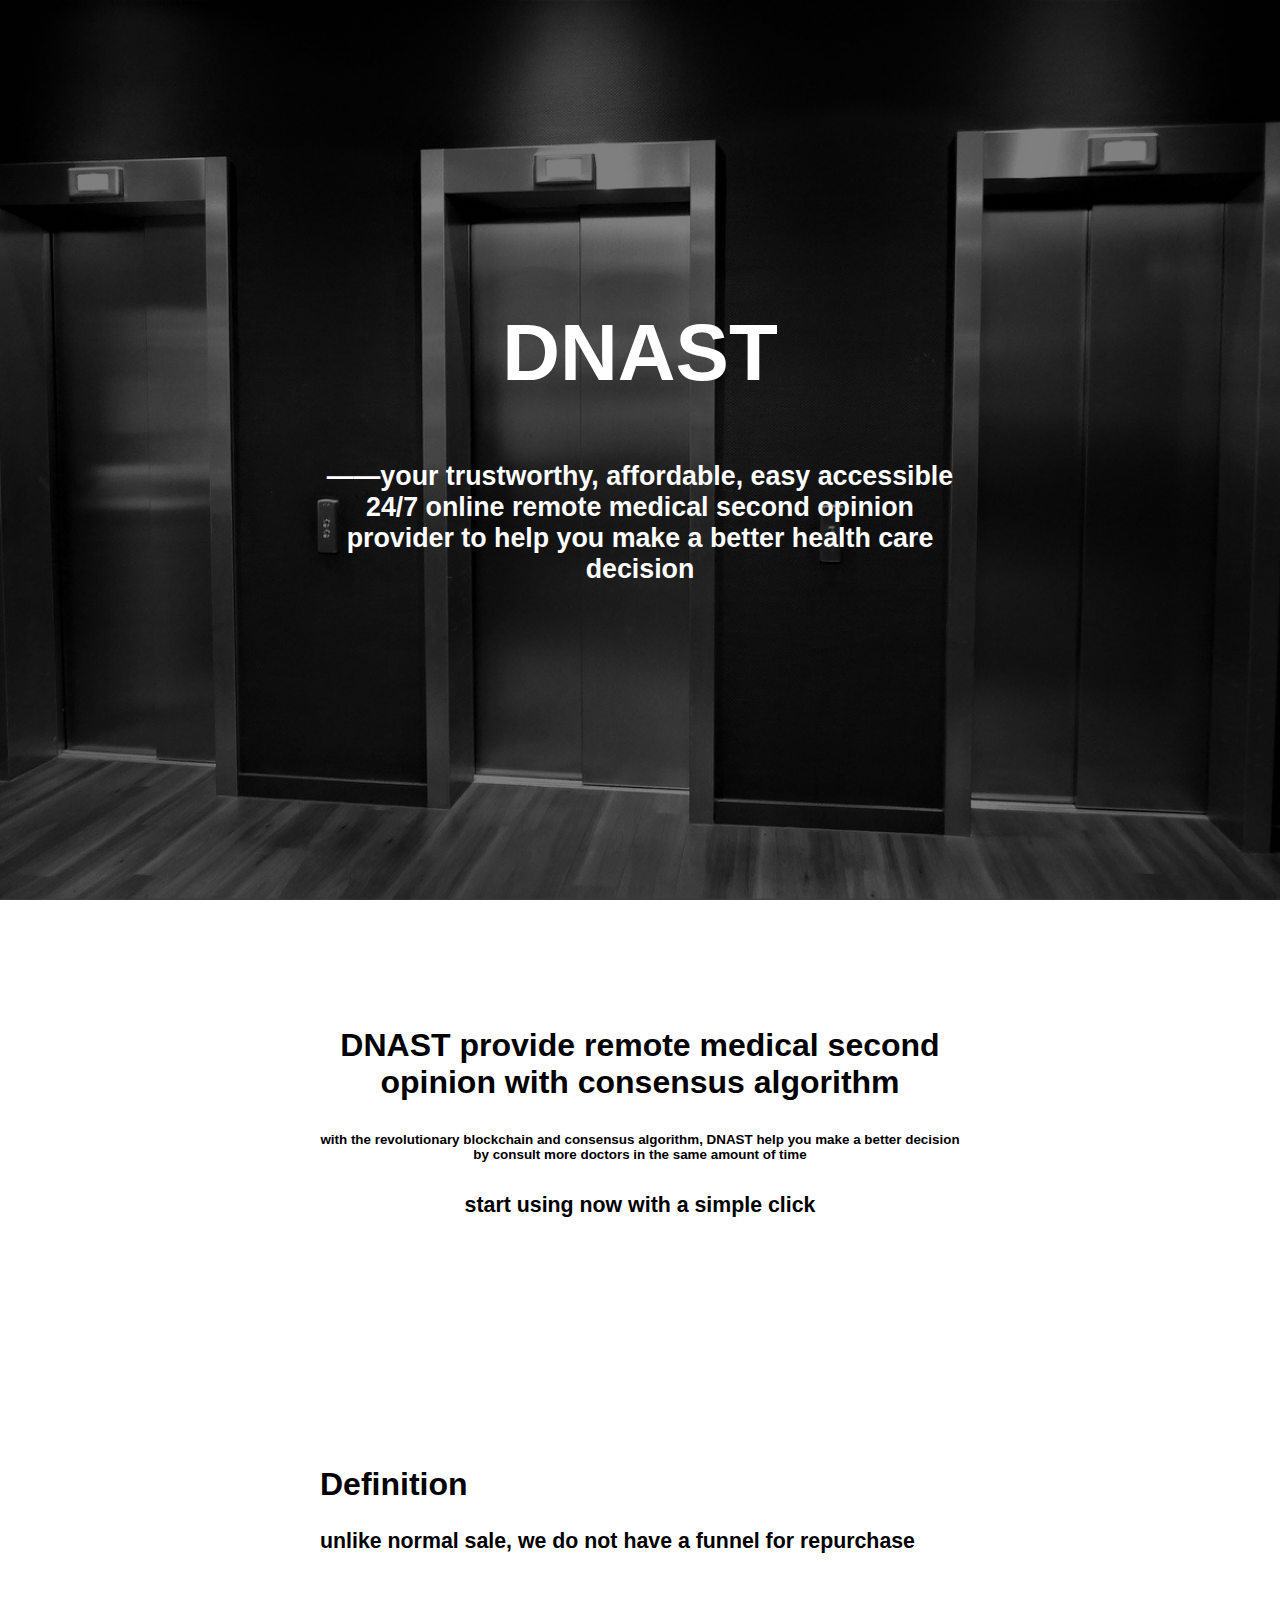
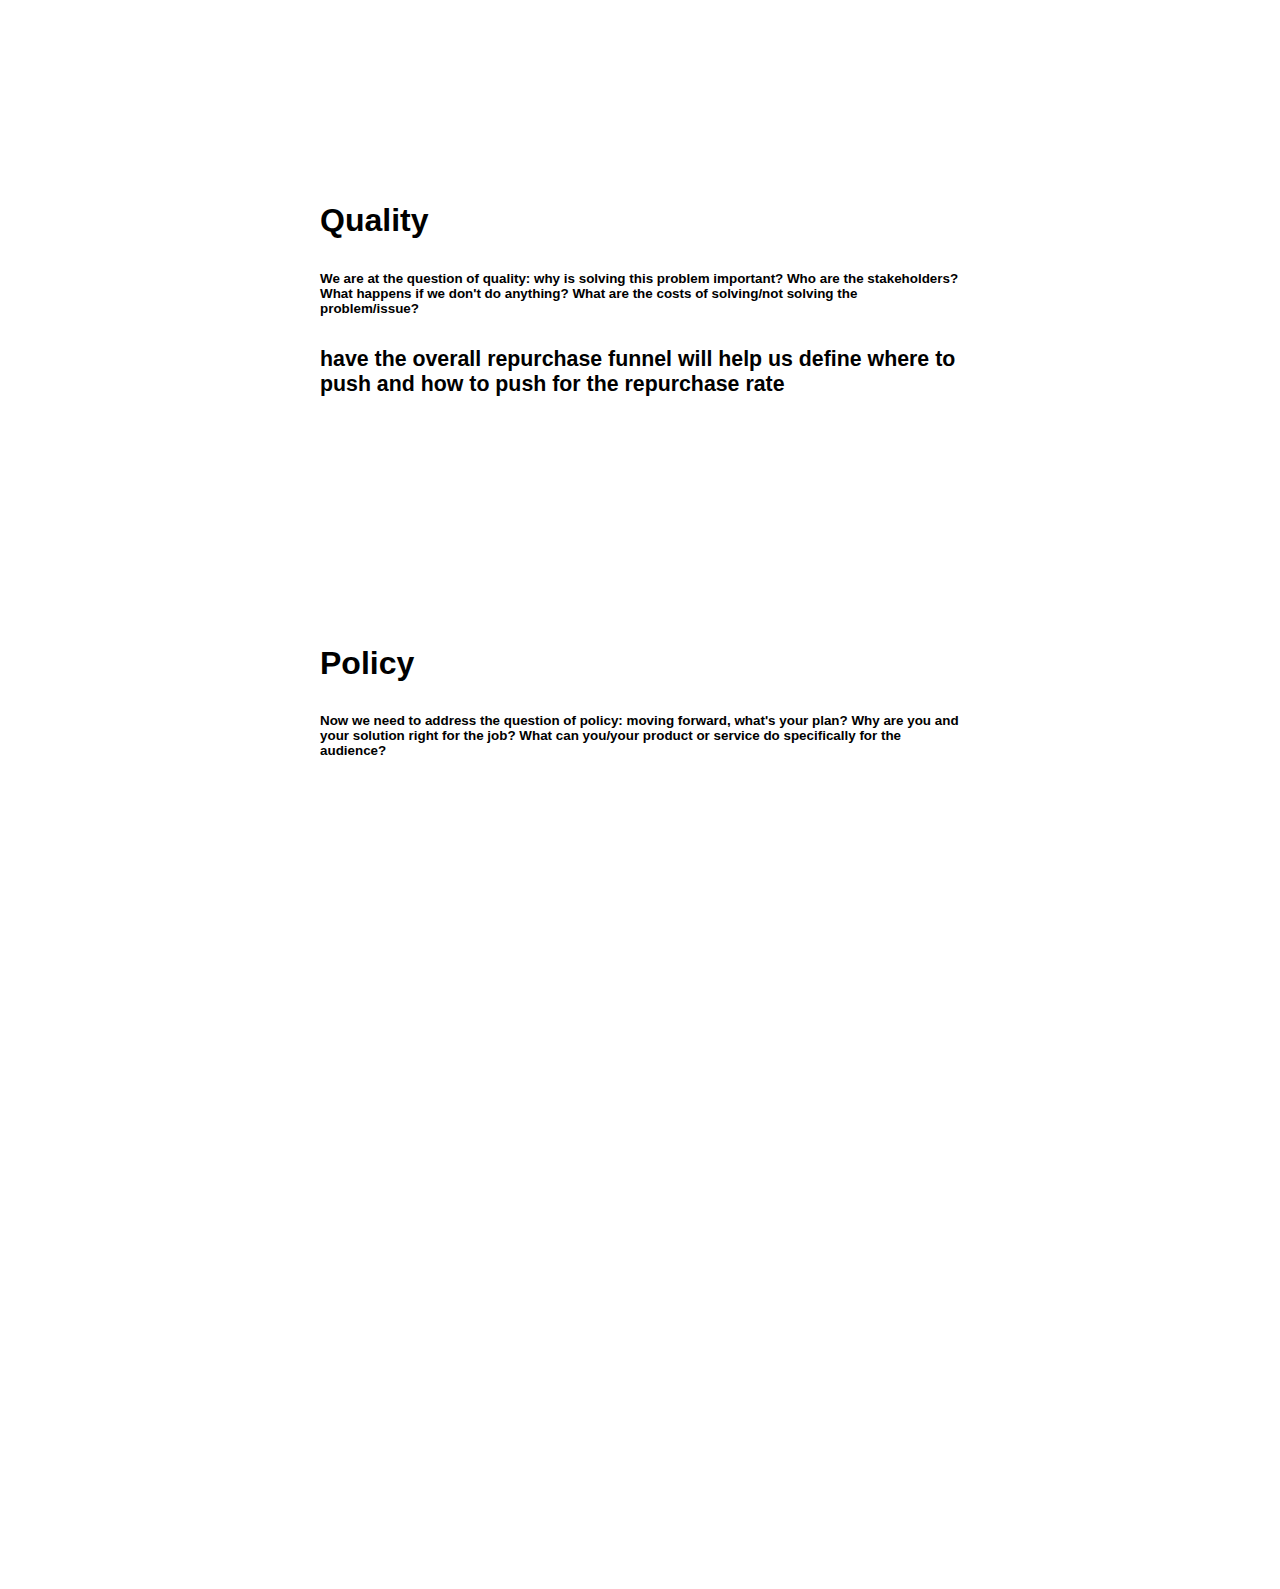
==== index.html @ 7000d17a "add cloudflare tag" ====
<!DOCTYPE html>
<html lang="en">


<!--Hello digital composer! Welcome to my Elevator Pitch Generator web design tool, powered by Stasis Theory. I'm glad you found it--we're going to adapt a 2,000 year old formula to help you pitch an idea, explaining who you are and what you want, why it's important, and what it will do for your audience. I use this document in my Technical Communications classes at the University of Pittsburgh to teach my students a little bit about rhetoric, and a little bit about computer science. Just follow along and with comments like this, and you will make a really cool web documemt that helps pitch your idea and learn a little bit about coding.

You could make web presentations the easy way by creating a pdf's or powerpoint, or you could do a little more work to better understand these digital tools that you use everyday to (re)present yourself and connect with others in virtual spaces. And this last bit is an important point! If we really want to be makers, if we really want to be creative, then we need to understand our tools and how they work.

In this file, you will work through the four questions of stasis: conjecture, definition, quality, and policy. This method is tried and true, 100% guaranteed to help you say something meaningful about almost anything. While the Greeks originally used it to help them explore questions and issues, and to try to figure out where others might disagree on those issues, the design can easily be adapted to other ends like this one. You should even commit this exercise of stasis to memory. That way, if you are ever stuck on an elevator with someone important...you'll be ready to have something to say. That was indeed the problem for Archimedes, the engineer who built the first elevator in 236BC and afterwards found himself riding in his elevator with all kinds of powerful people, ascending and descending with nothing to say. And for almost two hundred years, the the problem continued to plague the Greeks until the rhetorician Hermagoras solved this communication problem by developing the questions of stasis. Some say it was actually Aristotle, some hundred years pre-elevator, who first theorized the questions of stasis. And much later in the Roman period, Cicero, Quintillian, and Hermogenes added their own iterations.

I like to think about stasis theory in terms of space. Some say the goal of this exercise is stasis, or agreement with the other, but I would argue that the goal of stasis is actually movement. Yes, when we come to stasis, we stop. But we stop only long enough in time/space to assess how we got where we are and what happened before moving forward. I argue that we actually use stasis theory to ready ourselves and others to move with changed velocity (in a new direction and perhaps at a different speed.)

To get started with the Elevator Pitch Generator, you will need to fork my repository from GitHub if you haven't already. If you want to easily publish it on GitHub, I'll give you more information at the end of this document. But for right now, fork, and then download the website to a zip file. Go ahead and put these files in a secure place (folder) where you will be able to find them and organize your other assests like images and pdf's, etcetera. You will also need a text editor like "brackets.io" or "notepad-plus-plus.org." Open the style.css and index.html documents in the text editor and we can get started building our stasis theory web document.

If you are working in groups on GitHub, one group member will need to fork the website in GitHub and then each group members should fork from this new repository.

BTW. You can leave these faded comments be, or delete them. They are but road signs, absent from the larger design-->

<!--Go ahead and change the title of this HTML document from "Elevator Pitch Generator" to whatever you want. This other stuff below the title does important work to help tell different browsers what this page should look like on different screens like cell phones or desktops-->

<head>
    <title>DNAST</title>
    <meta charset="UTF-8">
    <meta name="viewport" content="width=device-width, initial-scale=1">
    <link rel="stylesheet" type="text/css" href="style.css">
    <!-- Global site tag (gtag.js) - Google Analytics -->
    <script async src="https://www.googletagmanager.com/gtag/js?id=G-ENY6BBQ832"></script>
    <script>
        window.dataLayer = window.dataLayer || [];
        function gtag(){dataLayer.push(arguments);}
        gtag('js', new Date());

        gtag('config', 'G-ENY6BBQ832');
    </script>

</head>

<body>

<!--Replace the project title and provide a flashy subtitle. Developers refer to this division as a "Hero Block." You don't need to do anything in this html. code, but you'll need to change the background image on the style.css page. First replace the el1.jpg with a .jpg or .png in the project folder (hint: simplify the name). Then use your text editor to open your style.css sheet, find the hero image, and replace el1.jpg with the name of your new image-->
<!-- Cloudflare Web Analytics --><script defer src='https://static.cloudflareinsights.com/beacon.min.js' data-cf-beacon='{"token": "040be4be5c784067b7531cc2ee0b51ab"}'></script><!-- End Cloudflare Web Analytics -->
<div class="hero-image">
    <div class="hero-text">
        <h1>DNAST</h1>

        <h2>——your trustworthy, affordable, easy accessible 24/7 online remote medical second opinion provider to help
            you make a better health care decision</h2>
    </div>
</div>

<!--in this next section you need to answer the first question of stasis, that of conjecture. What is the problem? Can it be solved?-->


<div class="textblock" style="text-align: center">
    <h2>DNAST provide remote medical second opinion with consensus algorithm </h2>
    <h6>with the revolutionary blockchain and consensus algorithm, DNAST help you make a better decision by consult more
        doctors in the same amount of time </h6>
    <h3>start using now with a simple click</h3>

</div>

<!--Add more photos to your project folder for a photo grid, making sure the files end in .jpg or .png and replace/add to the names on the grid below on this html file. You can add more images if you wish, or subtract...see what happens--you have to be playful to find out how things work.-->

<!--<div class="photogrid">-->
<!--    <div class="row">-->
<!--  <div class="column">-->
<!--    <img src="pgrid1.jpg" alt= "descibe image here for accessibility issues">-->
<!--    <img src="pgrid2.jpg" alt= "descibe image here for accessibility issues">-->
<!--        </div>-->
<!--<div class="column">-->
<!--    <img src="pgrid3.jpg" alt= "descibe image here for accessibility issues">-->
<!--    <img src="pgrid4.jpg" alt= "descibe image here for accessibility issues">-->
<!--        </div>-->
<!--<div class="column">-->
<!--    <img src="pgrid5.jpg" alt= "descibe image here for accessibility issues">-->
<!--    <img src="pgrid6.jpg" alt= "descibe image here for accessibility issues" >-->

<!--  </div>-->
<!-- </div>-->
<!--</div>-->

<!--You can't break this thing! Right? Control Z. Comtrol Z. Control Z...-->

<div class="textblock" style="text-align: left">
    <h2>Definition</h2>

    <h3>unlike normal sale, we do not have a funnel for repurchase</h3>


    <!--Replace the image here. You can also control image width and height %.-->
    <!--    <img src="51f3ef4dafd9e2_85918233_priw5s.jpeg" alt="descibe image here for accessibility issues" class="center-img"-->
    <!--         style="width:50%;height:50%;">-->

    <!--    <img src="image5.png" alt="descibe image here for accessibility issues" class="center-img"-->
    <!--         style="width:50%;height:50%;">-->


</div>


<div class="textblock" style="text-align: left">
    <h2>Quality</h2>
    <h6>We are at the question of quality: why is solving this problem important? Who are the stakeholders? What happens
        if we don't do anything? What are the costs of solving/not solving the problem/issue?</h6>
    <h3>have the overall repurchase funnel will help us define where to push and how to push for the repurchase
        rate</h3>
</div>


<div>

    <!--    <img src="20220105101921.jpg" alt="regular funnel" class="center-img" alt="my feet in water"-->
    <!--         style="width:100%;height:100%;">-->
</div>


<div class="textblock" style="text-align: left">
    <h2>Policy</h2>
    <h6>Now we need to address the question of policy: moving forward,
        what's your plan? Why are you and your solution right for the job? What can you/your product or service do
        specifically for the audience?</h6>


</div>


<div class="parallax"></div>


<!--Add footer here-->
</body>
</html>


<!--Looking to add components? You've come to the right place. Copy and paste Code Snippets and add to the body section. Adjust class properties on style.css.


***Add Text Block***

(Format textblock using inline styling: text-align: left, center, justify, right; Format text: Italics: <em>italics</em>; Bold: <b>bold</b>; Link Website: <a href="link">LinkName</a>; Link Asset: <a href=filename.pdf>FileName</a>; Line Breaks: <br></br>; Tip for composing longer content: use <h3> and <p> instead of <h2> and <h3>)

<div class="textblock" style="text-align: left">
    <h2>Header</h2>
    <h3>We recommend using our mobile-ready text sizing. Lorem ipsum dolor sit amet, consectetur adipiscing elit, sed do eiusmod tempor incididunt ut labore et dolore magna aliqua. Ut enim ad minim veniam, quis nostrud exercitation ullamco laboris nisi ut aliquip ex ea commodo consequat. Duis aute irure dolor in reprehenderit in voluptate velit esse cillum dolore eu fugiat nulla pariatur. Excepteur sint occaecat cupidatat non proident, sunt in culpa qui officia deserunt mollit anim id est laborum.</h3>
</div>



***Add Block Quote***

(Format text: Italics: <em>italics</em>; Bold: <b>bold</b>. For more stylings, find blockquote class on style.css)

<div class="blockquote" style="text-align: center">
    <h2>Excepteur sint occaecat cupidatat non proident!</h2>
</div>



***Add Bulleted Points to Textblock***

(Change <ul></ul> to <ol></ol> to change from unordered list to ordered list. For more stylings, find the ul/li classes on style.css)

<div class= "ul">
        <li>first</li>
        <li>second</li>
        <li>third</li>
</div>

-or- (try a nested list)

<div class="ul">
    <li>Coffee</li>
    <li>Tea
      <ul>
        <li>Black tea</li>
        <li>Green tea</li>
      </ul>
     </li>
    <li>Milk</li>
 </div>



 ***Add a Button***

 (Clearly label button for accessibility purposes. If this is not possible, include: aria-label=”label for accessibility purposes.” For more stylings, find button class on style.css)

 <div class="buttonbox">
    <a href="https://open-fuego.github.io/Open-Fuego-Coding-Tools/" class="button" aria-label="">Button</a>
 </div>




***Embed YouTube Video***

<div class="video">
 <div class="video-container">
   <<iframe width="560" height="315" src="https://www.youtube.com/embed/PhPLTpqG0pU" title="YouTube video player" frameborder="0" allow="accelerometer; autoplay; clipboard-write; encrypted-media; gyroscope; picture-in-picture" allowfullscreen></iframe>>
 </div>
   <p>Add a caption.</p>
</div>



***Add a Standard Image***

(Control image properties with inline width value.)

<img src="fuego.jpg" alt="describe the image HERE for accessibility purposes" style="width:30%;" class="center-img">
<p style="text-align: center"><em>Add a caption.</em></p>



***Add Image Block with Padding and Caption*** (Control image properties with inline width value.)

<div class="imgageblock">
    <img src="fuego.jpg" alt="describe the image HERE for accessibility purposes" style="width:100%;">
     <p style="text-align: center"><em>Add a caption.</em></p>
</div>



***Add a Photo Grid***

<div class="photogrid">
<div class="row">
    <div class="column">
        <img src="pgrid1.jpg" alt="describe the image HERE for accessibility purposes">
        <img src="pgrid2.jpg" alt="describe the image HERE for accessibility purposes">
    </div>
    <div class="column">
        <img src="pgrid3.jpg" alt="describe the image HERE for accessibility purposes">
        <img src="pgrid4.jpg" alt="describe the image HERE for accessibility purposes">
    </div>
    <div class="column">
        <img src="pgrid5.jpg" alt="describe the image HERE for accessibility purposes">
        <img src="pgrid6.jpg" alt="describe the image HERE for accessibility purposes">
    </div>
</div>
    <p><em>Add a caption.</em></p>
</div>



***Add a Parallax Window***

(To adjust window, find parallax class on style.css)

<div class="parallax"></div>



***Add a Copyright Footer***

<div id="footer">
  <p>Copyright Your Name, Year.</p>
</div>




***Need something that's not here? Then you probably don't need it. But okay...go to w3 Schools***



Looking to publish this webtext in GitHub? Here are your next steps:

Sign in to GitHub. Create a new repository. Name it. Click “uploading an existing file,” then select/drag and drop all of your files... all of them, index.html. style.css, readme, and your image assets. Click "commit." Now go to your repository "settings." Scroll down to "Pages." Here you will change "source" from "none" to "main" branch. This will publish your webtext online. Copy your URL from this settings page...and now it's time to circulate your webtext! Peace and love only, Stephen Quigley, University of Pittsburgh, 2021.-->
---- style.css ----
body, html {
    height: 100%;
    margin: 0;
    font-family: Arial, Helvetica, sans-serif;

}


.hero-image {
    /* - HERO -
    This code controls your "hero image." You will need to change hero.jpg to match your asset */
    background-image: linear-gradient(rgba(0, 0, 0, 0.5), rgba(0, 0, 0, 0.5)), url("hero.jpg");
    height: 100%;
    background-attachment: fixed;
    background-position: center;
    background-repeat: no-repeat;
    background-size: cover;
    position: relative;
}

/* Places text in the middle of the image */
.hero-text {
    text-align: center;
    position: absolute;
    top: 50%;
    left: 50%;
    transform: translate(-50%, -50%);
    color: white;
    font-size: 250%;
}

.hero-text h2 {
    /* This section adds the text stylings for your hero block */
    display: block;
    font-size: 0.67em;
    margin-block-start: 2.33em;
    margin-block-end: 2.33em;
    margin-inline-start: 0px;
    margin-inline-end: 0px;
    font-weight: bold;
}

.textblock {
    padding-top: 100px;
    padding-bottom: 100px;
    padding-left: 100px;
    padding-right: 100px;
}

.textblock h2 {
    font-size: 24pt;
    font-weight: bold;
}

.textblock h3 {
    font-size: 16pt;
}

.textblock p {
    font-size: 12pt;
}

.blockquote {
    font-size: 24pt;
    background-color: white;
    border-top: 3px solid #000;
    border-bottom: 3px solid #000;
    padding-left: 20px;
    padding-right: 20px;
    margin: 10%;
}

/* Change your button colors and other attributes here. */
.buttonbox {
    display: flex;
    justify-content: center;
    align-items: center;
    height: 200px;
    border: 0px solid;
}

.button {
    background-color: #2A5DB0;
    border: none;
    color: white;
    padding: 15px 32px;
    text-align: center;
    display: inline-block;
    font-size: 16px;
    cursor: pointer;
}

.button:hover {
    background-color: #4682B4;
}

/* Change unordered list from disc (default) to circle, square, or none. */
.ul {
    list-style-type: disc;
    font-size: 20pt;
    padding: 20px;
}

/* Change orderd list from upper-roman to lower-alpha. */
.ol {
    list-style-type: upper-roman;
    font-size: 20pt;
    padding: 20px;
}

/* Learn other list conventions: https://www.w3schools.com/cssref/pr_list-style-type.asp */

.video {
    text-align: center;
}

.video-container {
    position: relative;
    padding-bottom: 56.25%;
    padding-top: 30px;
    height: 0;
    overflow: hidden;
    text-align: center;
}

.video-container iframe, .video-container object, .video-container embed {
    position: absolute;
    top: 0;
    left: 0;
    width: 100%;
    height: 100%;
}


/* Preset Image Controls

This section of CSS helps organize images to position and center the image to scale nicely on all screens */

.center-img {
    display: block;
    margin-left: auto;
    margin-right: auto;
}

.imgageblock {
    display: block;
    margin-left: auto;
    margin-right: auto;
    padding-top: 100px;
    padding-bottom: 100px;
}


/*  - PARALLAX -
This code controls that cool parallax image and scrolling effect. Change the image "fuego.jpg" below to match your asset.*/


.parallax {
    background-image: url("parallax.jpg");

    /* Set a specific height */
    height: 500px;

    /* control the parallax scrolling effect */
    background-attachment: fixed;
    background-position: center;
    background-repeat: no-repeat;
    background-size: cover;
    padding-top: 100px;
    padding-bottom: 100px;

}


/* This code stops the parallax image and scrolling effect for small screens--at the moment, iPhones just don't it.*/
@media screen and (max-width: 768px) {
    .parallax {
        background-attachment: inherit;
        height: 100px;
    }
}


/* -Preset Photo Grid -

The following CSS is responsible for your photo grid .row, .column, .column img and @ media all work together to create your responsive image displays. Change the images on index.html.*/

.photogrid {
    text-align: center;
    padding-top: 100px;
    padding-bottom: 100px;
}

.row {
    display: flex;
    flex-wrap: wrap;
    padding: 0 4px;
    justify-content: center;
}

/* Create 3 equal columns that sit next to each other */
.column {
    flex: 25%;
    max-width: 25%;
    padding: 0 4px;
}

.column img {
    margin-top: 8px;
    vertical-align: middle;
    width: 100%;
}


/* Responsive layout - makes grid a one column-layout instead of two or three columns */
@media screen and (max-width: 800px) {
    .column {
        flex: 75%;
        max-width: 75%;
    }
}

/* - Preset Text Block Controls-
this CSS element centers text elements*/


/* This CSS section controls the paragraph, video blocks*/
@media print {
    .textblock {
        page-break-before: always;
    }

    /* page-break-after works, as well */
}

@media screen and (min-width: 800px) {
    .textblock, .video {
        margin: auto;
        width: 50%;
        padding: 100px;
        font-size: 125%;
    }
}

@media screen and (max-width: 800px) {
    .textblock, .video {
        margin: auto;
        padding-left: 20px;
        padding-right: 20px;
        padding-top: 100px;
        padding-bottom: 1000px;
    }
}


#logo {
    padding: 100px 20px;
    font-size: 12pt;
    text-align: center;
}

#footer {
    text-align: center;
}
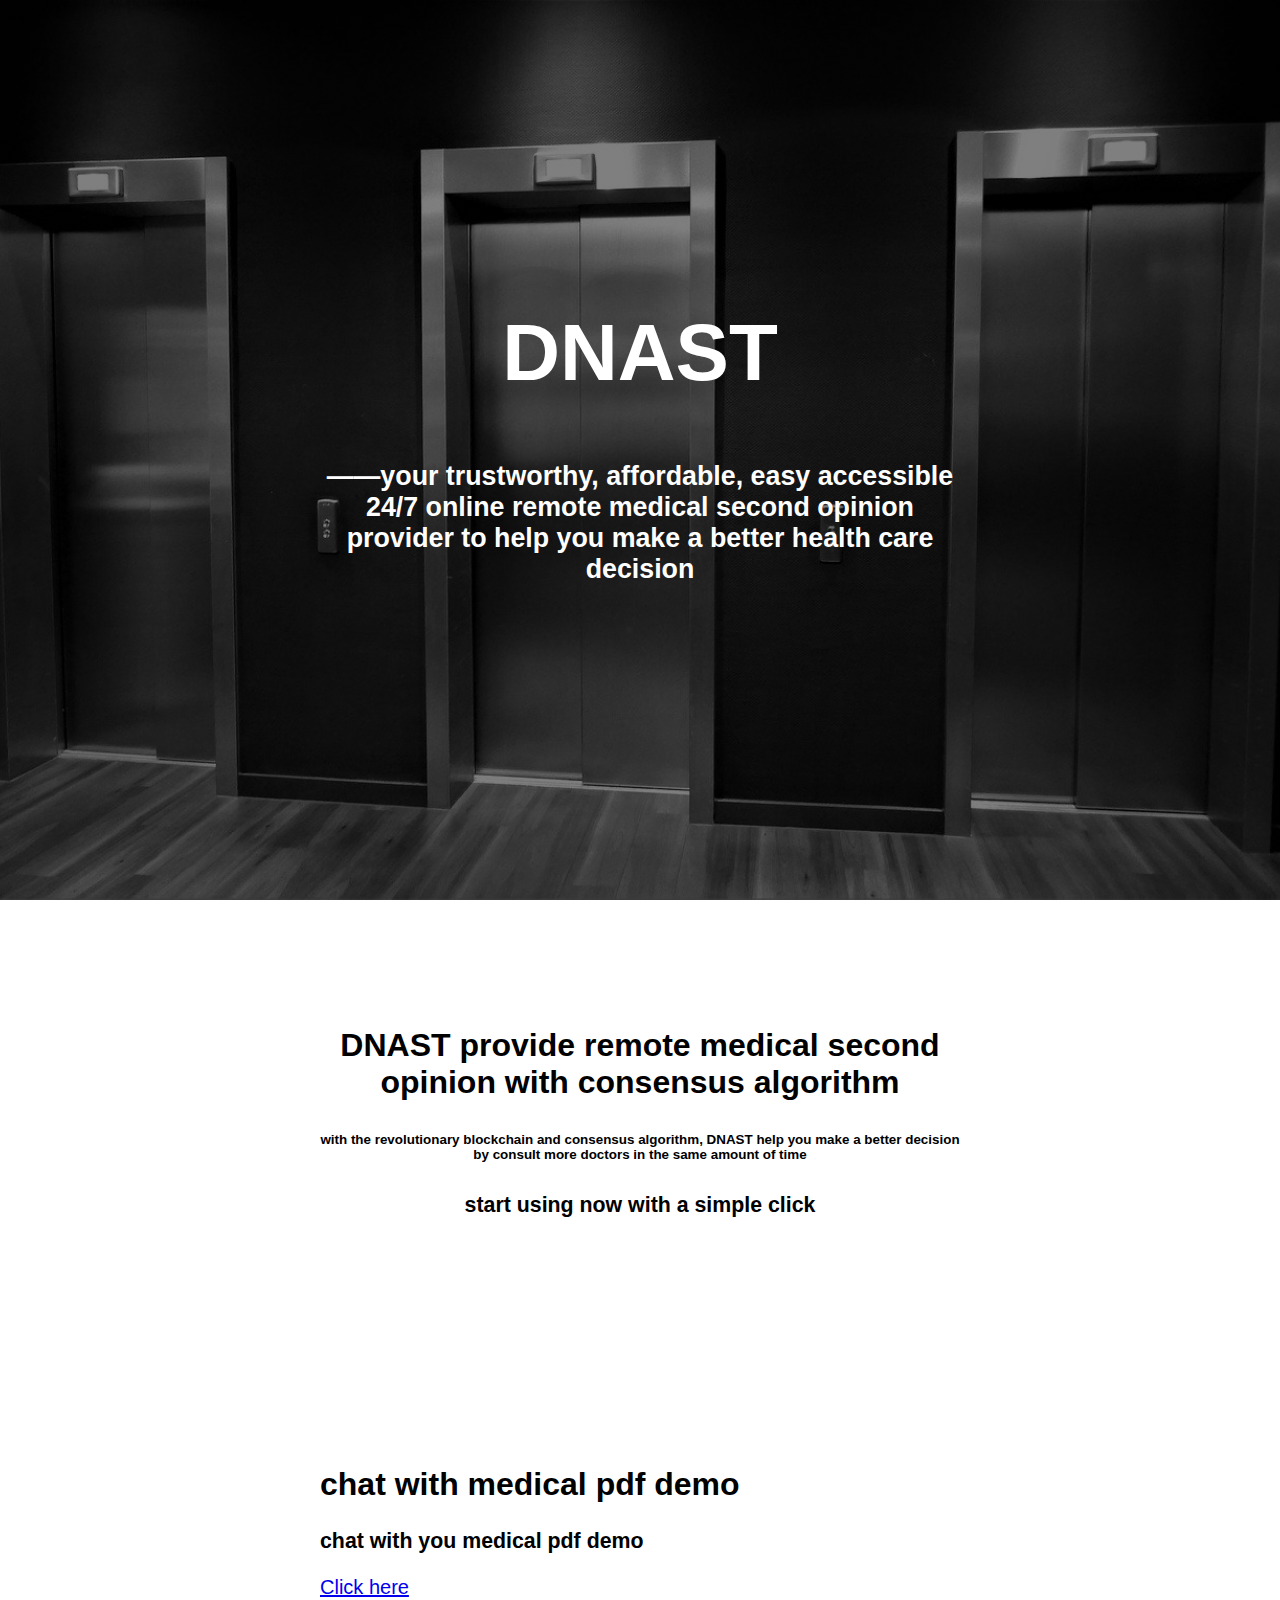
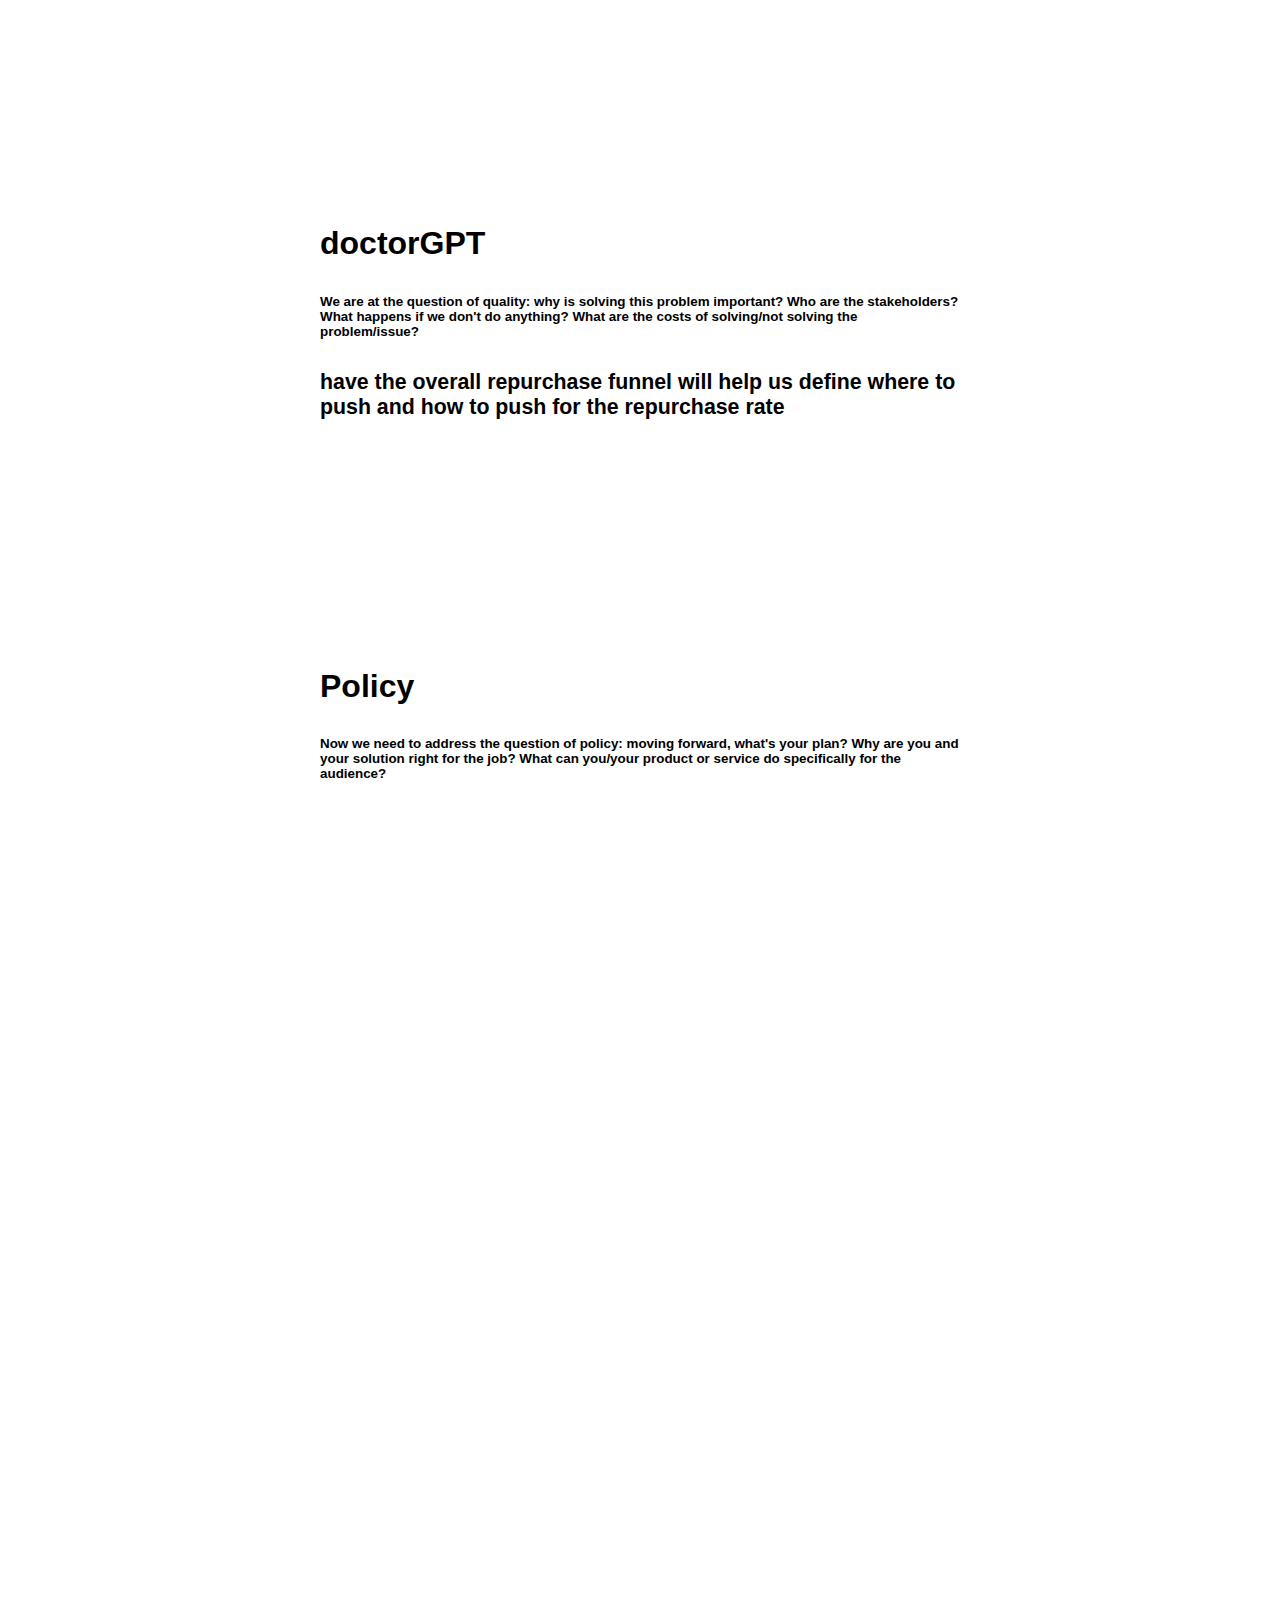
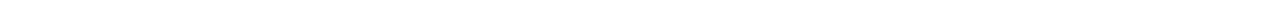
==== commit a9d63774: "need video" ====
--- a/index.html
+++ b/index.html
@@ -36,7 +36,27 @@
 </head>
 
 <body>
-
+<script>
+    window.fbAsyncInit = function () {
+        FB.init({
+            appId: '811958826857956',
+            xfbml: true,
+            version: 'v14.0'
+        });
+        FB.AppEvents.logPageView();
+    };
+
+    (function (d, s, id) {
+        var js, fjs = d.getElementsByTagName(s)[0];
+        if (d.getElementById(id)) {
+            return;
+        }
+        js = d.createElement(s);
+        js.id = id;
+        js.src = "https://connect.facebook.net/en_US/sdk.js";
+        fjs.parentNode.insertBefore(js, fjs);
+    }(document, 'script', 'facebook-jssdk'));
+</script>
 <!--Replace the project title and provide a flashy subtitle. Developers refer to this division as a "Hero Block." You don't need to do anything in this html. code, but you'll need to change the background image on the style.css page. First replace the el1.jpg with a .jpg or .png in the project folder (hint: simplify the name). Then use your text editor to open your style.css sheet, find the hero image, and replace el1.jpg with the name of your new image-->
 <!-- Cloudflare Web Analytics --><script defer src='https://static.cloudflareinsights.com/beacon.min.js' data-cf-beacon='{"token": "040be4be5c784067b7531cc2ee0b51ab"}'></script><!-- End Cloudflare Web Analytics -->
 <div class="hero-image">
@@ -82,9 +102,10 @@
 <!--You can't break this thing! Right? Control Z. Comtrol Z. Control Z...-->
 
 <div class="textblock" style="text-align: left">
-    <h2>Definition</h2>
-
-    <h3>unlike normal sale, we do not have a funnel for repurchase</h3>
+    <h2>chat with medical pdf demo</h2>
+
+    <h3>chat with you medical pdf demo</h3>
+    <a href="http://chatwithpdfdemo.dnast.xyz:8501/">Click here</a>
 
 
     <!--Replace the image here. You can also control image width and height %.-->
@@ -96,10 +117,16 @@
 
 
 </div>
-
-
-<div class="textblock" style="text-align: left">
-    <h2>Quality</h2>
+ <div
+            class="fb-like"
+            data-share="true"
+            data-width="450"
+            data-show-faces="true">
+    </div>
+
+
+<div class="textblock" style="text-align: left">
+    <h2>doctorGPT</h2>
     <h6>We are at the question of quality: why is solving this problem important? Who are the stakeholders? What happens
         if we don't do anything? What are the costs of solving/not solving the problem/issue?</h6>
     <h3>have the overall repurchase funnel will help us define where to push and how to push for the repurchase
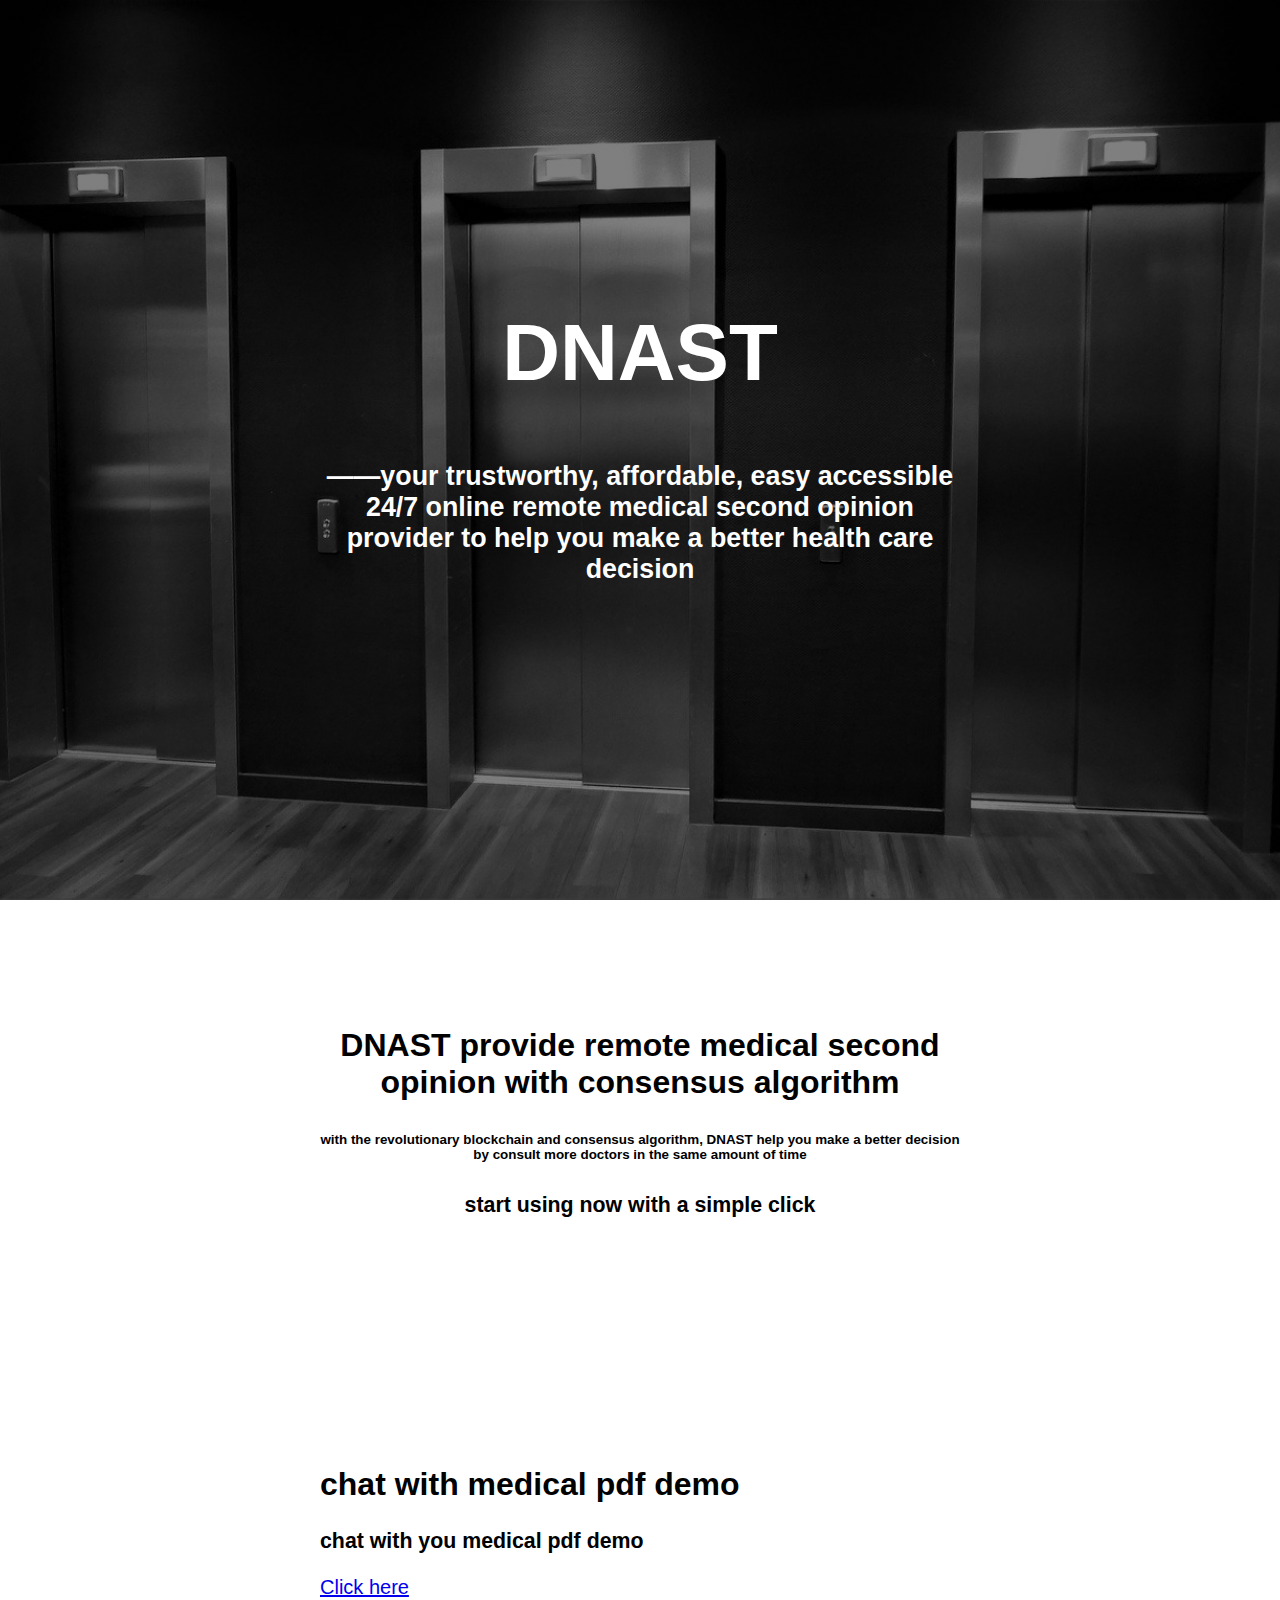
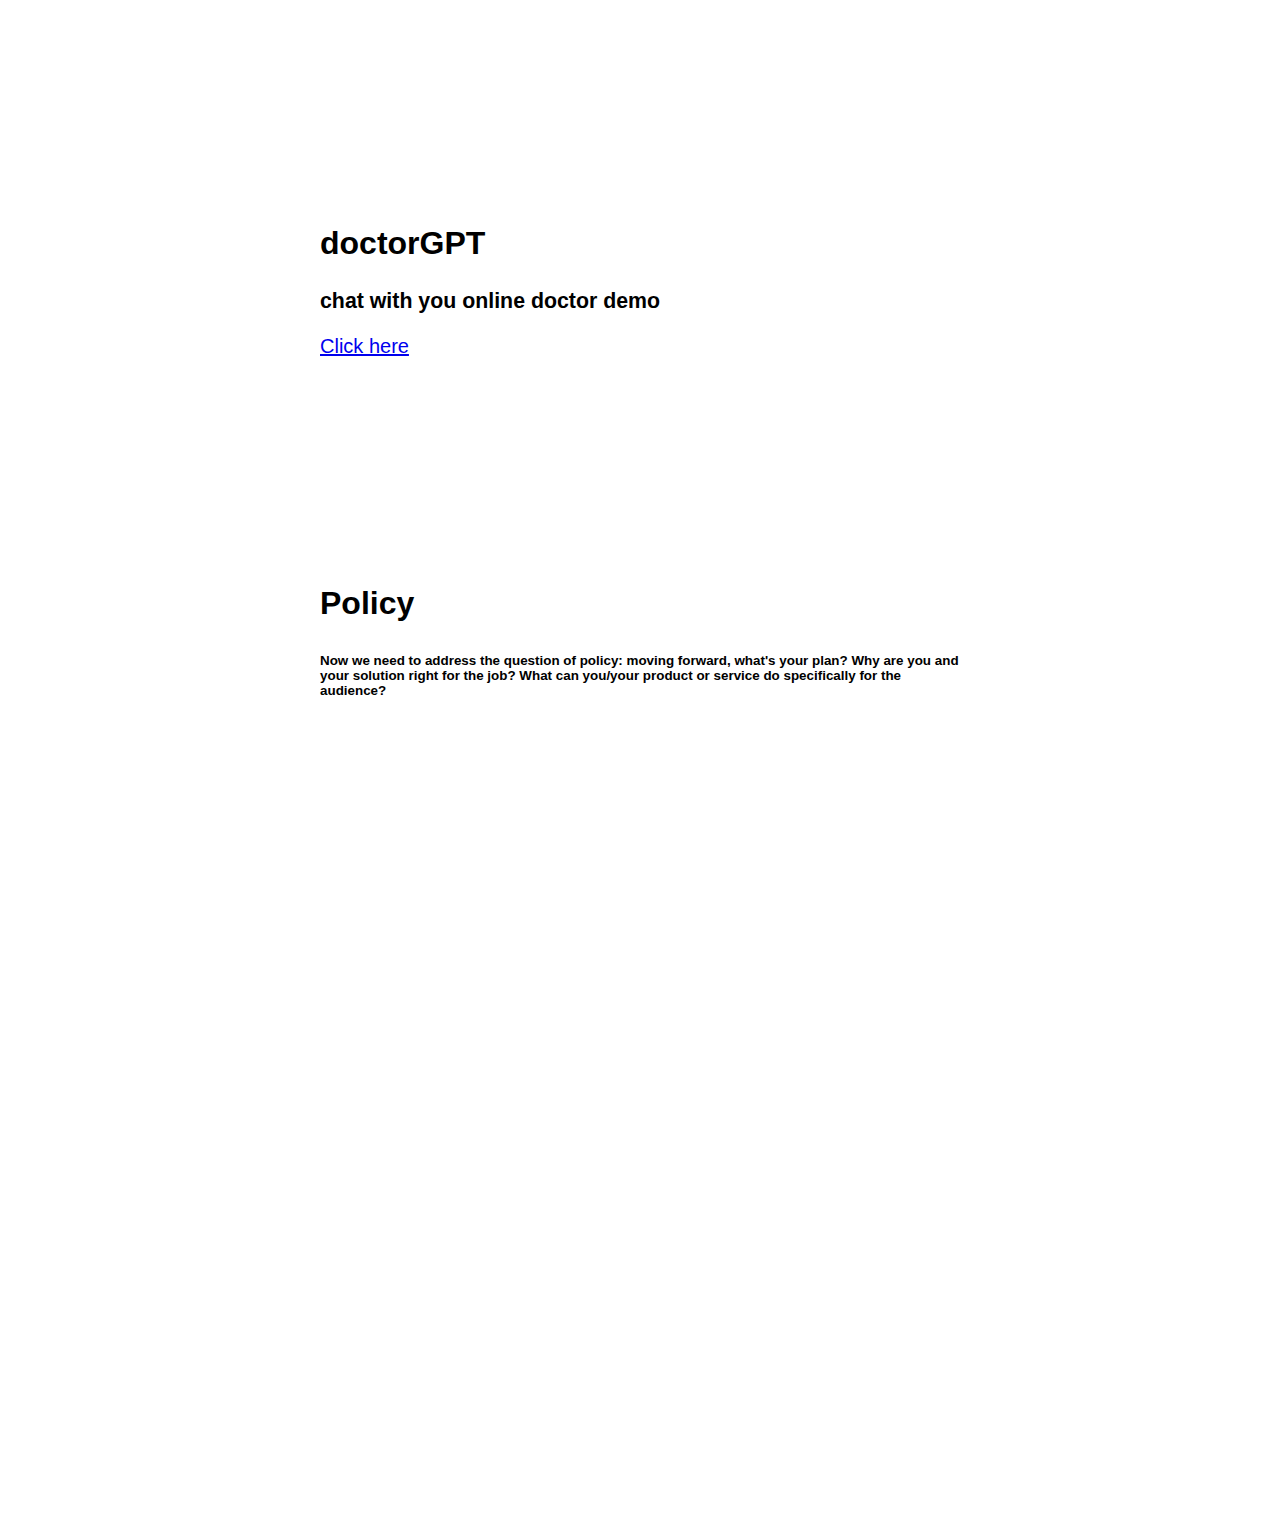
==== commit b52302a3: "doctor gpt" ====
--- a/index.html
+++ b/index.html
@@ -108,6 +108,7 @@
     <a href="http://chatwithpdfdemo.dnast.xyz:8501/">Click here</a>
 
 
+
     <!--Replace the image here. You can also control image width and height %.-->
     <!--    <img src="51f3ef4dafd9e2_85918233_priw5s.jpeg" alt="descibe image here for accessibility issues" class="center-img"-->
     <!--         style="width:50%;height:50%;">-->
@@ -127,10 +128,8 @@
 
 <div class="textblock" style="text-align: left">
     <h2>doctorGPT</h2>
-    <h6>We are at the question of quality: why is solving this problem important? Who are the stakeholders? What happens
-        if we don't do anything? What are the costs of solving/not solving the problem/issue?</h6>
-    <h3>have the overall repurchase funnel will help us define where to push and how to push for the repurchase
-        rate</h3>
+    <h3>chat with you online doctor demo</h3>
+    <a href="http://llama2demo.dnast.xyz:8501/">Click here</a>
 </div>
 
 
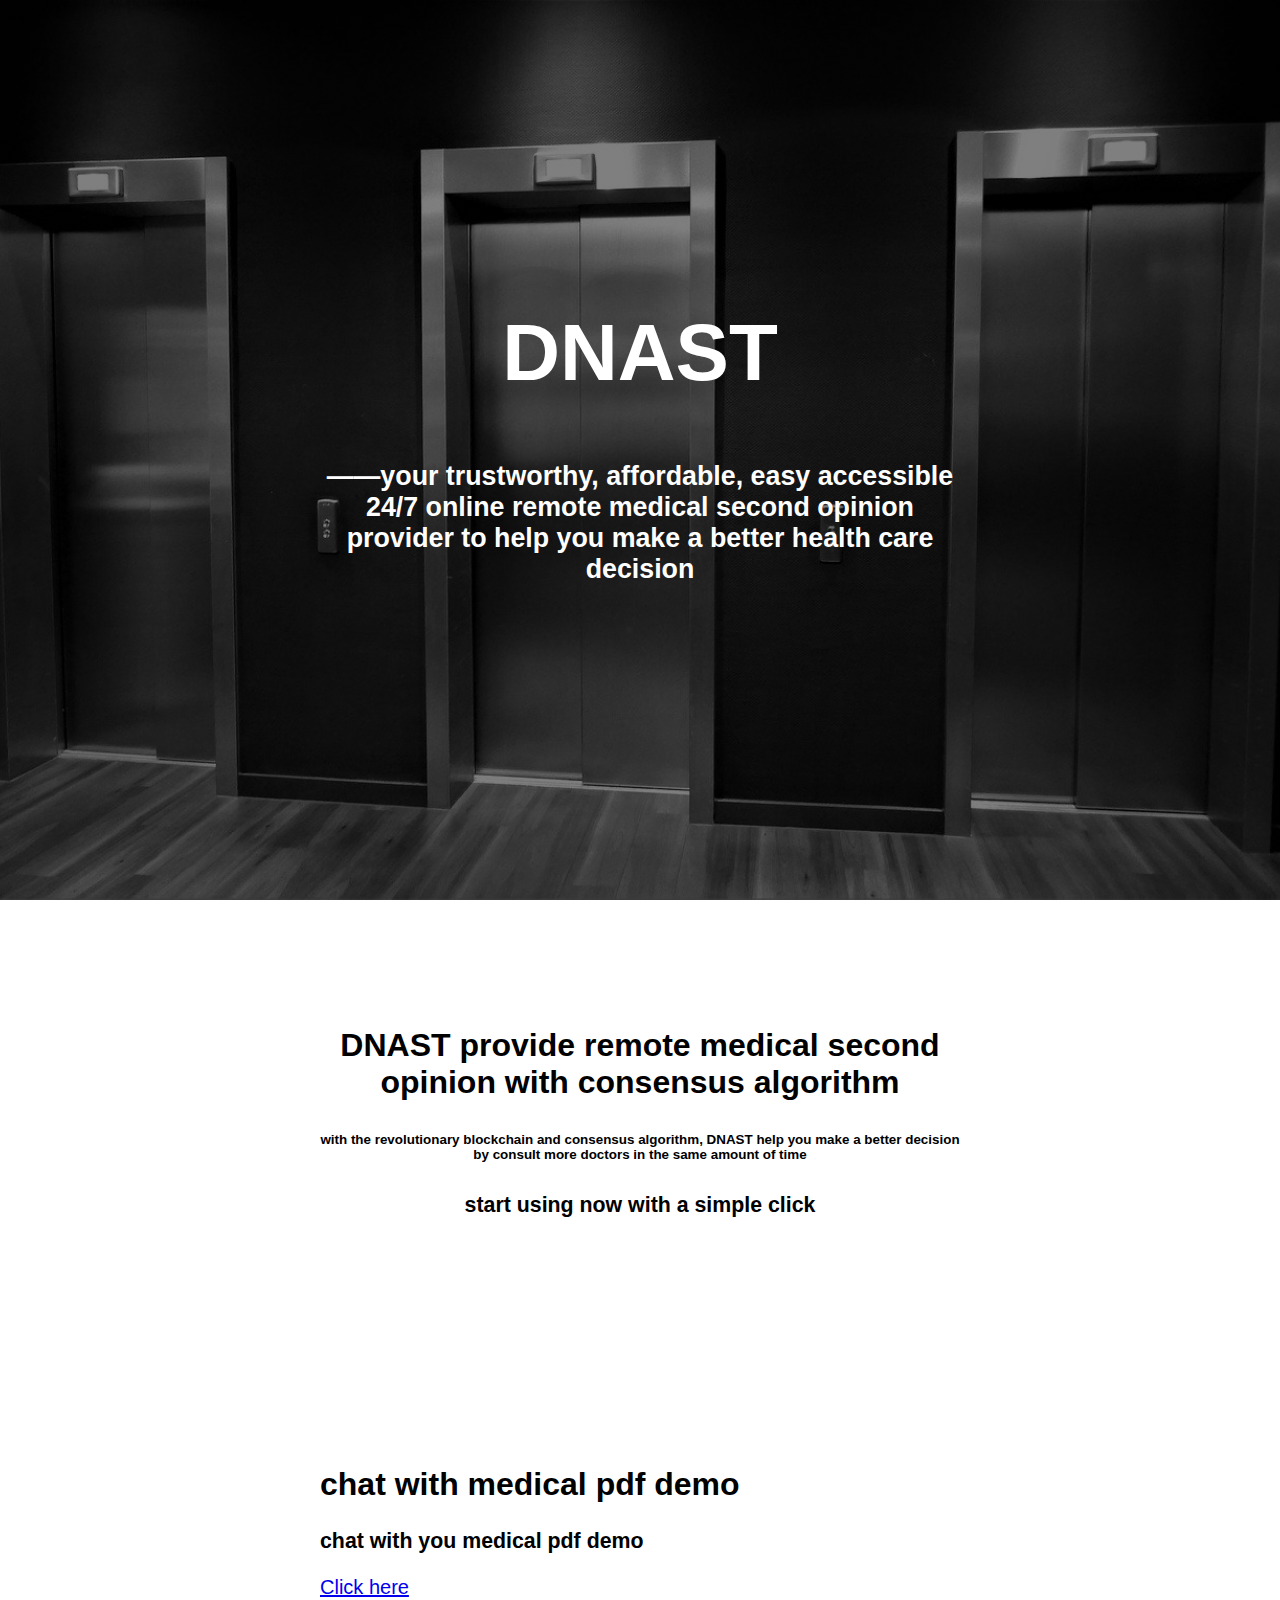
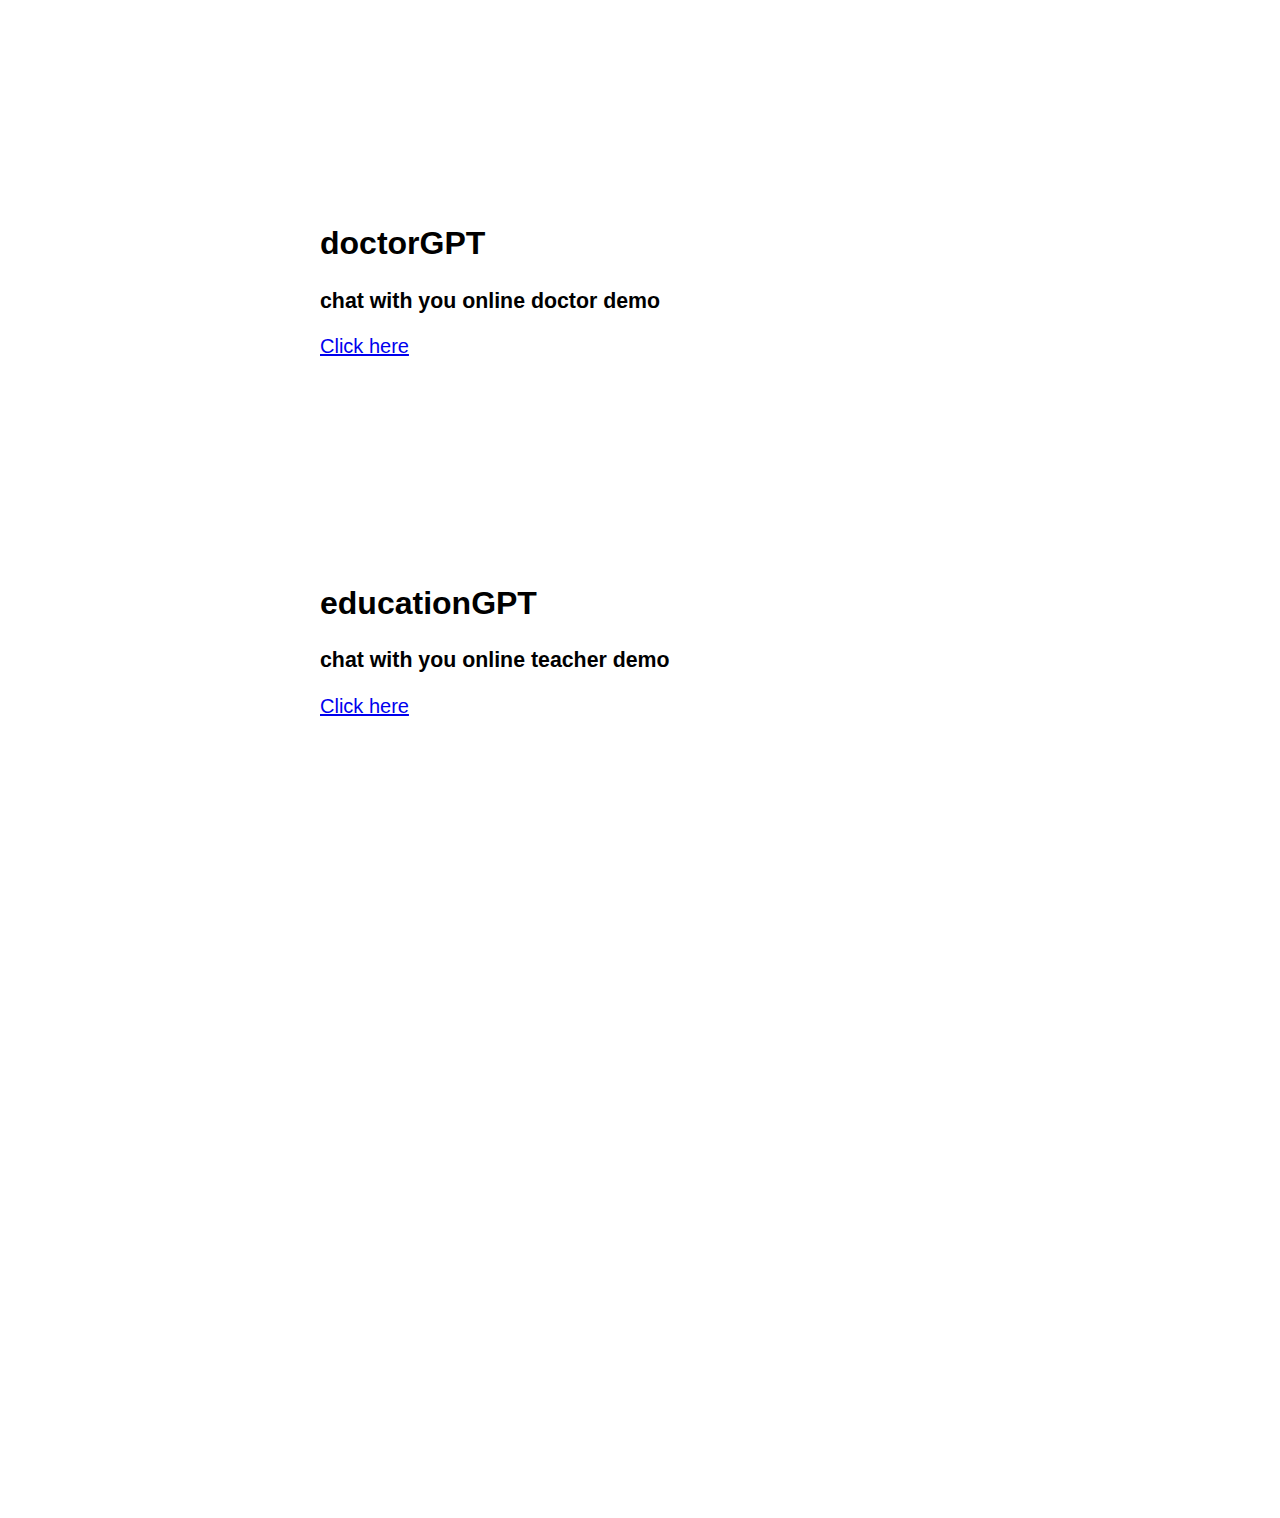
==== commit 1f90e917: "doctor gpt" ====
--- a/index.html
+++ b/index.html
@@ -1,22 +1,6 @@
 <!DOCTYPE html>
 <html lang="en">
 
-
-<!--Hello digital composer! Welcome to my Elevator Pitch Generator web design tool, powered by Stasis Theory. I'm glad you found it--we're going to adapt a 2,000 year old formula to help you pitch an idea, explaining who you are and what you want, why it's important, and what it will do for your audience. I use this document in my Technical Communications classes at the University of Pittsburgh to teach my students a little bit about rhetoric, and a little bit about computer science. Just follow along and with comments like this, and you will make a really cool web documemt that helps pitch your idea and learn a little bit about coding.
-
-You could make web presentations the easy way by creating a pdf's or powerpoint, or you could do a little more work to better understand these digital tools that you use everyday to (re)present yourself and connect with others in virtual spaces. And this last bit is an important point! If we really want to be makers, if we really want to be creative, then we need to understand our tools and how they work.
-
-In this file, you will work through the four questions of stasis: conjecture, definition, quality, and policy. This method is tried and true, 100% guaranteed to help you say something meaningful about almost anything. While the Greeks originally used it to help them explore questions and issues, and to try to figure out where others might disagree on those issues, the design can easily be adapted to other ends like this one. You should even commit this exercise of stasis to memory. That way, if you are ever stuck on an elevator with someone important...you'll be ready to have something to say. That was indeed the problem for Archimedes, the engineer who built the first elevator in 236BC and afterwards found himself riding in his elevator with all kinds of powerful people, ascending and descending with nothing to say. And for almost two hundred years, the the problem continued to plague the Greeks until the rhetorician Hermagoras solved this communication problem by developing the questions of stasis. Some say it was actually Aristotle, some hundred years pre-elevator, who first theorized the questions of stasis. And much later in the Roman period, Cicero, Quintillian, and Hermogenes added their own iterations.
-
-I like to think about stasis theory in terms of space. Some say the goal of this exercise is stasis, or agreement with the other, but I would argue that the goal of stasis is actually movement. Yes, when we come to stasis, we stop. But we stop only long enough in time/space to assess how we got where we are and what happened before moving forward. I argue that we actually use stasis theory to ready ourselves and others to move with changed velocity (in a new direction and perhaps at a different speed.)
-
-To get started with the Elevator Pitch Generator, you will need to fork my repository from GitHub if you haven't already. If you want to easily publish it on GitHub, I'll give you more information at the end of this document. But for right now, fork, and then download the website to a zip file. Go ahead and put these files in a secure place (folder) where you will be able to find them and organize your other assests like images and pdf's, etcetera. You will also need a text editor like "brackets.io" or "notepad-plus-plus.org." Open the style.css and index.html documents in the text editor and we can get started building our stasis theory web document.
-
-If you are working in groups on GitHub, one group member will need to fork the website in GitHub and then each group members should fork from this new repository.
-
-BTW. You can leave these faded comments be, or delete them. They are but road signs, absent from the larger design-->
-
-<!--Go ahead and change the title of this HTML document from "Elevator Pitch Generator" to whatever you want. This other stuff below the title does important work to help tell different browsers what this page should look like on different screens like cell phones or desktops-->
 
 <head>
     <title>DNAST</title>
@@ -79,27 +63,7 @@
 
 </div>
 
-<!--Add more photos to your project folder for a photo grid, making sure the files end in .jpg or .png and replace/add to the names on the grid below on this html file. You can add more images if you wish, or subtract...see what happens--you have to be playful to find out how things work.-->
 
-<!--<div class="photogrid">-->
-<!--    <div class="row">-->
-<!--  <div class="column">-->
-<!--    <img src="pgrid1.jpg" alt= "descibe image here for accessibility issues">-->
-<!--    <img src="pgrid2.jpg" alt= "descibe image here for accessibility issues">-->
-<!--        </div>-->
-<!--<div class="column">-->
-<!--    <img src="pgrid3.jpg" alt= "descibe image here for accessibility issues">-->
-<!--    <img src="pgrid4.jpg" alt= "descibe image here for accessibility issues">-->
-<!--        </div>-->
-<!--<div class="column">-->
-<!--    <img src="pgrid5.jpg" alt= "descibe image here for accessibility issues">-->
-<!--    <img src="pgrid6.jpg" alt= "descibe image here for accessibility issues" >-->
-
-<!--  </div>-->
-<!-- </div>-->
-<!--</div>-->
-
-<!--You can't break this thing! Right? Control Z. Comtrol Z. Control Z...-->
 
 <div class="textblock" style="text-align: left">
     <h2>chat with medical pdf demo</h2>
@@ -109,21 +73,8 @@
 
 
 
-    <!--Replace the image here. You can also control image width and height %.-->
-    <!--    <img src="51f3ef4dafd9e2_85918233_priw5s.jpeg" alt="descibe image here for accessibility issues" class="center-img"-->
-    <!--         style="width:50%;height:50%;">-->
-
-    <!--    <img src="image5.png" alt="descibe image here for accessibility issues" class="center-img"-->
-    <!--         style="width:50%;height:50%;">-->
-
 
 </div>
- <div
-            class="fb-like"
-            data-share="true"
-            data-width="450"
-            data-show-faces="true">
-    </div>
 
 
 <div class="textblock" style="text-align: left">
@@ -133,20 +84,11 @@
 </div>
 
 
-<div>
-
-    <!--    <img src="20220105101921.jpg" alt="regular funnel" class="center-img" alt="my feet in water"-->
-    <!--         style="width:100%;height:100%;">-->
-</div>
-
 
 <div class="textblock" style="text-align: left">
-    <h2>Policy</h2>
-    <h6>Now we need to address the question of policy: moving forward,
-        what's your plan? Why are you and your solution right for the job? What can you/your product or service do
-        specifically for the audience?</h6>
-
-
+    <h2>educationGPT</h2>
+    <h3>chat with you online teacher demo</h3>
+    <a href="http://llama2demo.dnast.xyz:8501/">Click here</a>
 </div>
 
 
@@ -157,139 +99,3 @@
 </body>
 </html>
 
-
-<!--Looking to add components? You've come to the right place. Copy and paste Code Snippets and add to the body section. Adjust class properties on style.css.
-
-
-***Add Text Block***
-
-(Format textblock using inline styling: text-align: left, center, justify, right; Format text: Italics: <em>italics</em>; Bold: <b>bold</b>; Link Website: <a href="link">LinkName</a>; Link Asset: <a href=filename.pdf>FileName</a>; Line Breaks: <br></br>; Tip for composing longer content: use <h3> and <p> instead of <h2> and <h3>)
-
-<div class="textblock" style="text-align: left">
-    <h2>Header</h2>
-    <h3>We recommend using our mobile-ready text sizing. Lorem ipsum dolor sit amet, consectetur adipiscing elit, sed do eiusmod tempor incididunt ut labore et dolore magna aliqua. Ut enim ad minim veniam, quis nostrud exercitation ullamco laboris nisi ut aliquip ex ea commodo consequat. Duis aute irure dolor in reprehenderit in voluptate velit esse cillum dolore eu fugiat nulla pariatur. Excepteur sint occaecat cupidatat non proident, sunt in culpa qui officia deserunt mollit anim id est laborum.</h3>
-</div>
-
-
-
-***Add Block Quote***
-
-(Format text: Italics: <em>italics</em>; Bold: <b>bold</b>. For more stylings, find blockquote class on style.css)
-
-<div class="blockquote" style="text-align: center">
-    <h2>Excepteur sint occaecat cupidatat non proident!</h2>
-</div>
-
-
-
-***Add Bulleted Points to Textblock***
-
-(Change <ul></ul> to <ol></ol> to change from unordered list to ordered list. For more stylings, find the ul/li classes on style.css)
-
-<div class= "ul">
-        <li>first</li>
-        <li>second</li>
-        <li>third</li>
-</div>
-
--or- (try a nested list)
-
-<div class="ul">
-    <li>Coffee</li>
-    <li>Tea
-      <ul>
-        <li>Black tea</li>
-        <li>Green tea</li>
-      </ul>
-     </li>
-    <li>Milk</li>
- </div>
-
-
-
- ***Add a Button***
-
- (Clearly label button for accessibility purposes. If this is not possible, include: aria-label=”label for accessibility purposes.” For more stylings, find button class on style.css)
-
- <div class="buttonbox">
-    <a href="https://open-fuego.github.io/Open-Fuego-Coding-Tools/" class="button" aria-label="">Button</a>
- </div>
-
-
-
-
-***Embed YouTube Video***
-
-<div class="video">
- <div class="video-container">
-   <<iframe width="560" height="315" src="https://www.youtube.com/embed/PhPLTpqG0pU" title="YouTube video player" frameborder="0" allow="accelerometer; autoplay; clipboard-write; encrypted-media; gyroscope; picture-in-picture" allowfullscreen></iframe>>
- </div>
-   <p>Add a caption.</p>
-</div>
-
-
-
-***Add a Standard Image***
-
-(Control image properties with inline width value.)
-
-<img src="fuego.jpg" alt="describe the image HERE for accessibility purposes" style="width:30%;" class="center-img">
-<p style="text-align: center"><em>Add a caption.</em></p>
-
-
-
-***Add Image Block with Padding and Caption*** (Control image properties with inline width value.)
-
-<div class="imgageblock">
-    <img src="fuego.jpg" alt="describe the image HERE for accessibility purposes" style="width:100%;">
-     <p style="text-align: center"><em>Add a caption.</em></p>
-</div>
-
-
-
-***Add a Photo Grid***
-
-<div class="photogrid">
-<div class="row">
-    <div class="column">
-        <img src="pgrid1.jpg" alt="describe the image HERE for accessibility purposes">
-        <img src="pgrid2.jpg" alt="describe the image HERE for accessibility purposes">
-    </div>
-    <div class="column">
-        <img src="pgrid3.jpg" alt="describe the image HERE for accessibility purposes">
-        <img src="pgrid4.jpg" alt="describe the image HERE for accessibility purposes">
-    </div>
-    <div class="column">
-        <img src="pgrid5.jpg" alt="describe the image HERE for accessibility purposes">
-        <img src="pgrid6.jpg" alt="describe the image HERE for accessibility purposes">
-    </div>
-</div>
-    <p><em>Add a caption.</em></p>
-</div>
-
-
-
-***Add a Parallax Window***
-
-(To adjust window, find parallax class on style.css)
-
-<div class="parallax"></div>
-
-
-
-***Add a Copyright Footer***
-
-<div id="footer">
-  <p>Copyright Your Name, Year.</p>
-</div>
-
-
-
-
-***Need something that's not here? Then you probably don't need it. But okay...go to w3 Schools***
-
-
-
-Looking to publish this webtext in GitHub? Here are your next steps:
-
-Sign in to GitHub. Create a new repository. Name it. Click “uploading an existing file,” then select/drag and drop all of your files... all of them, index.html. style.css, readme, and your image assets. Click "commit." Now go to your repository "settings." Scroll down to "Pages." Here you will change "source" from "none" to "main" branch. This will publish your webtext online. Copy your URL from this settings page...and now it's time to circulate your webtext! Peace and love only, Stephen Quigley, University of Pittsburgh, 2021.-->
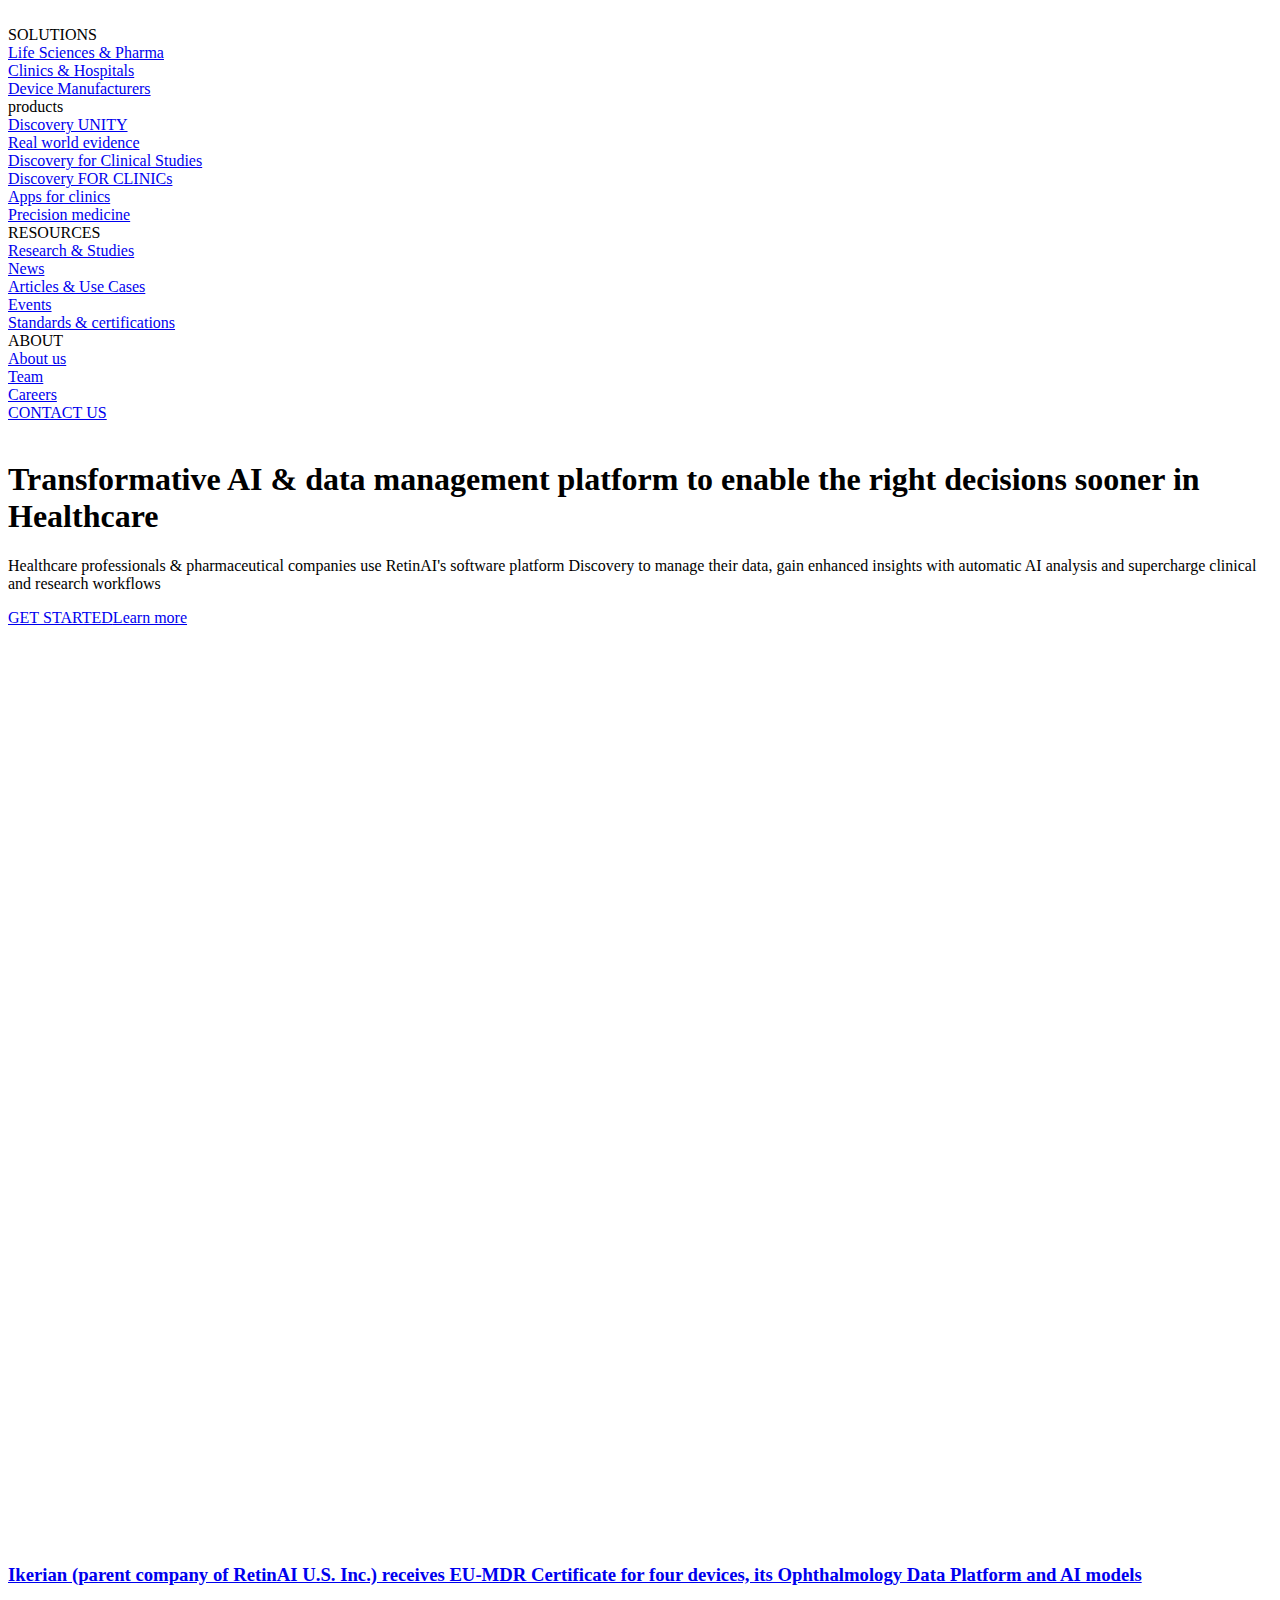
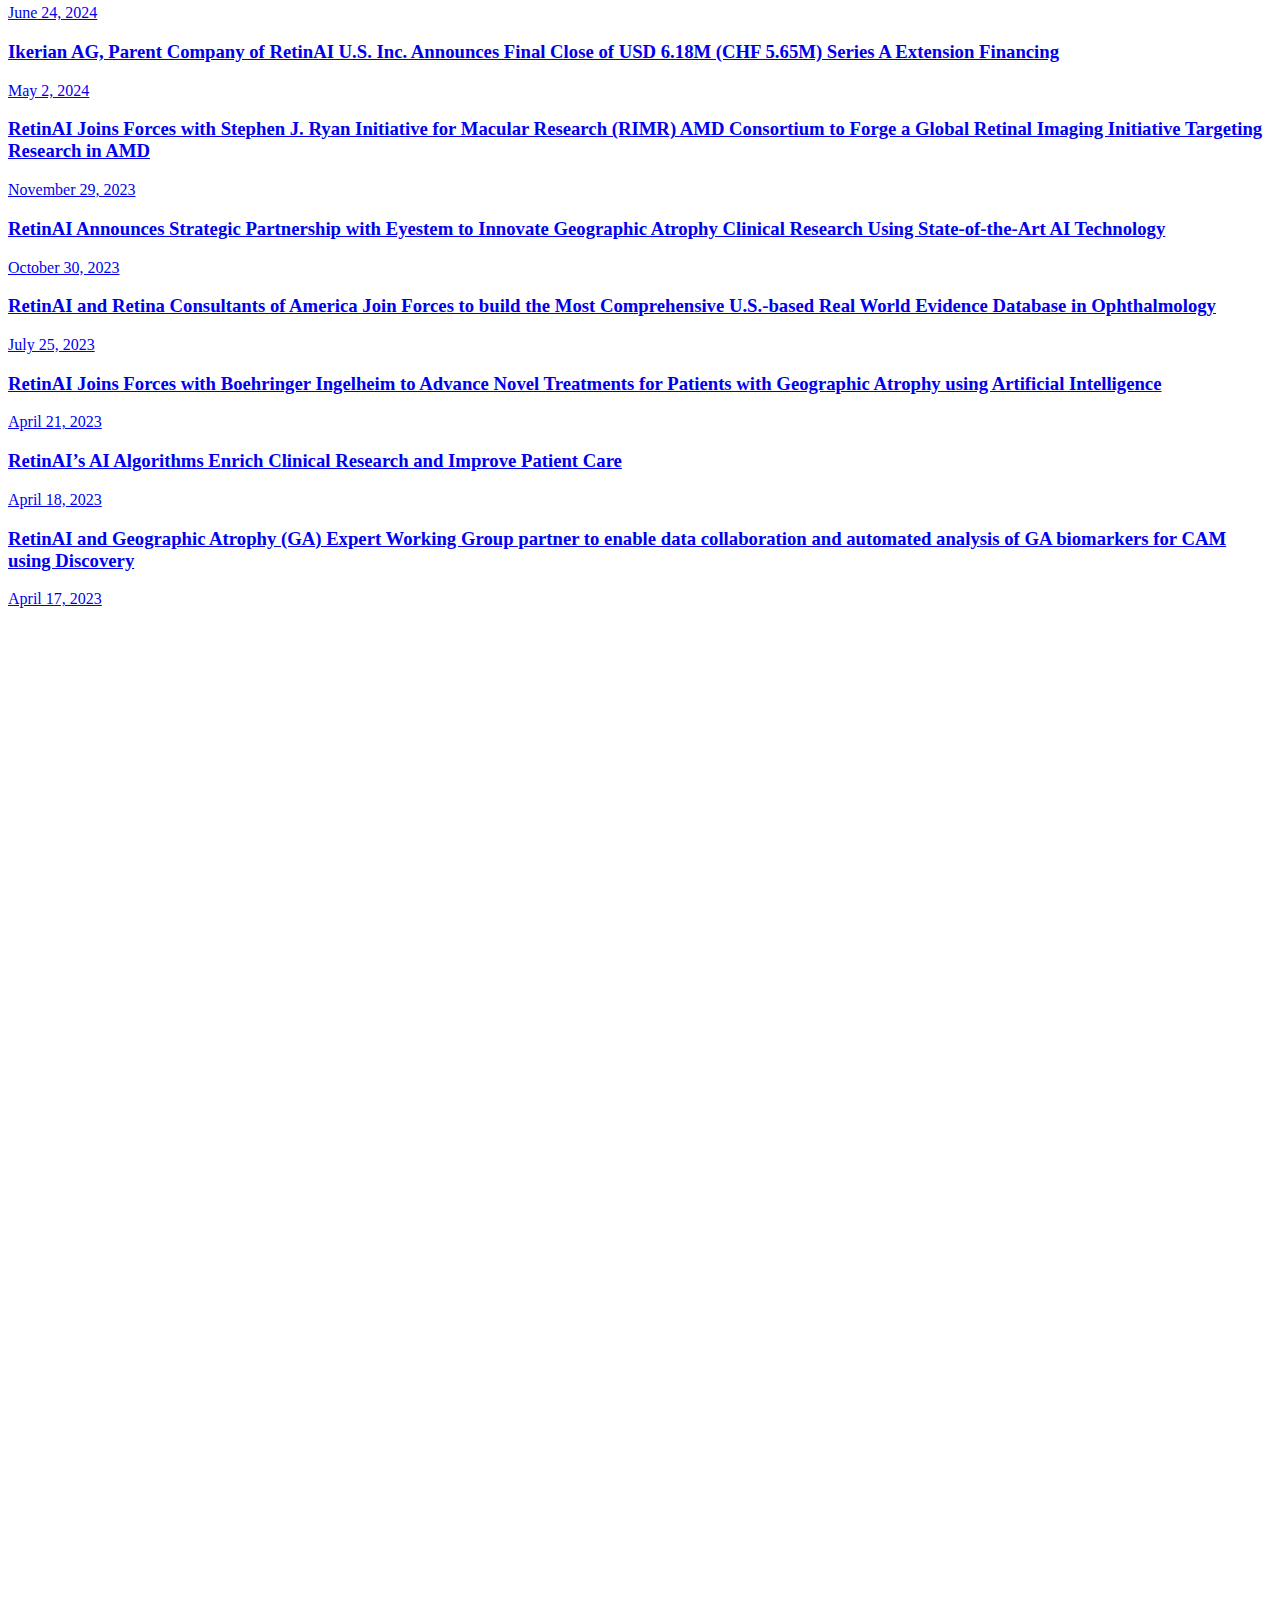
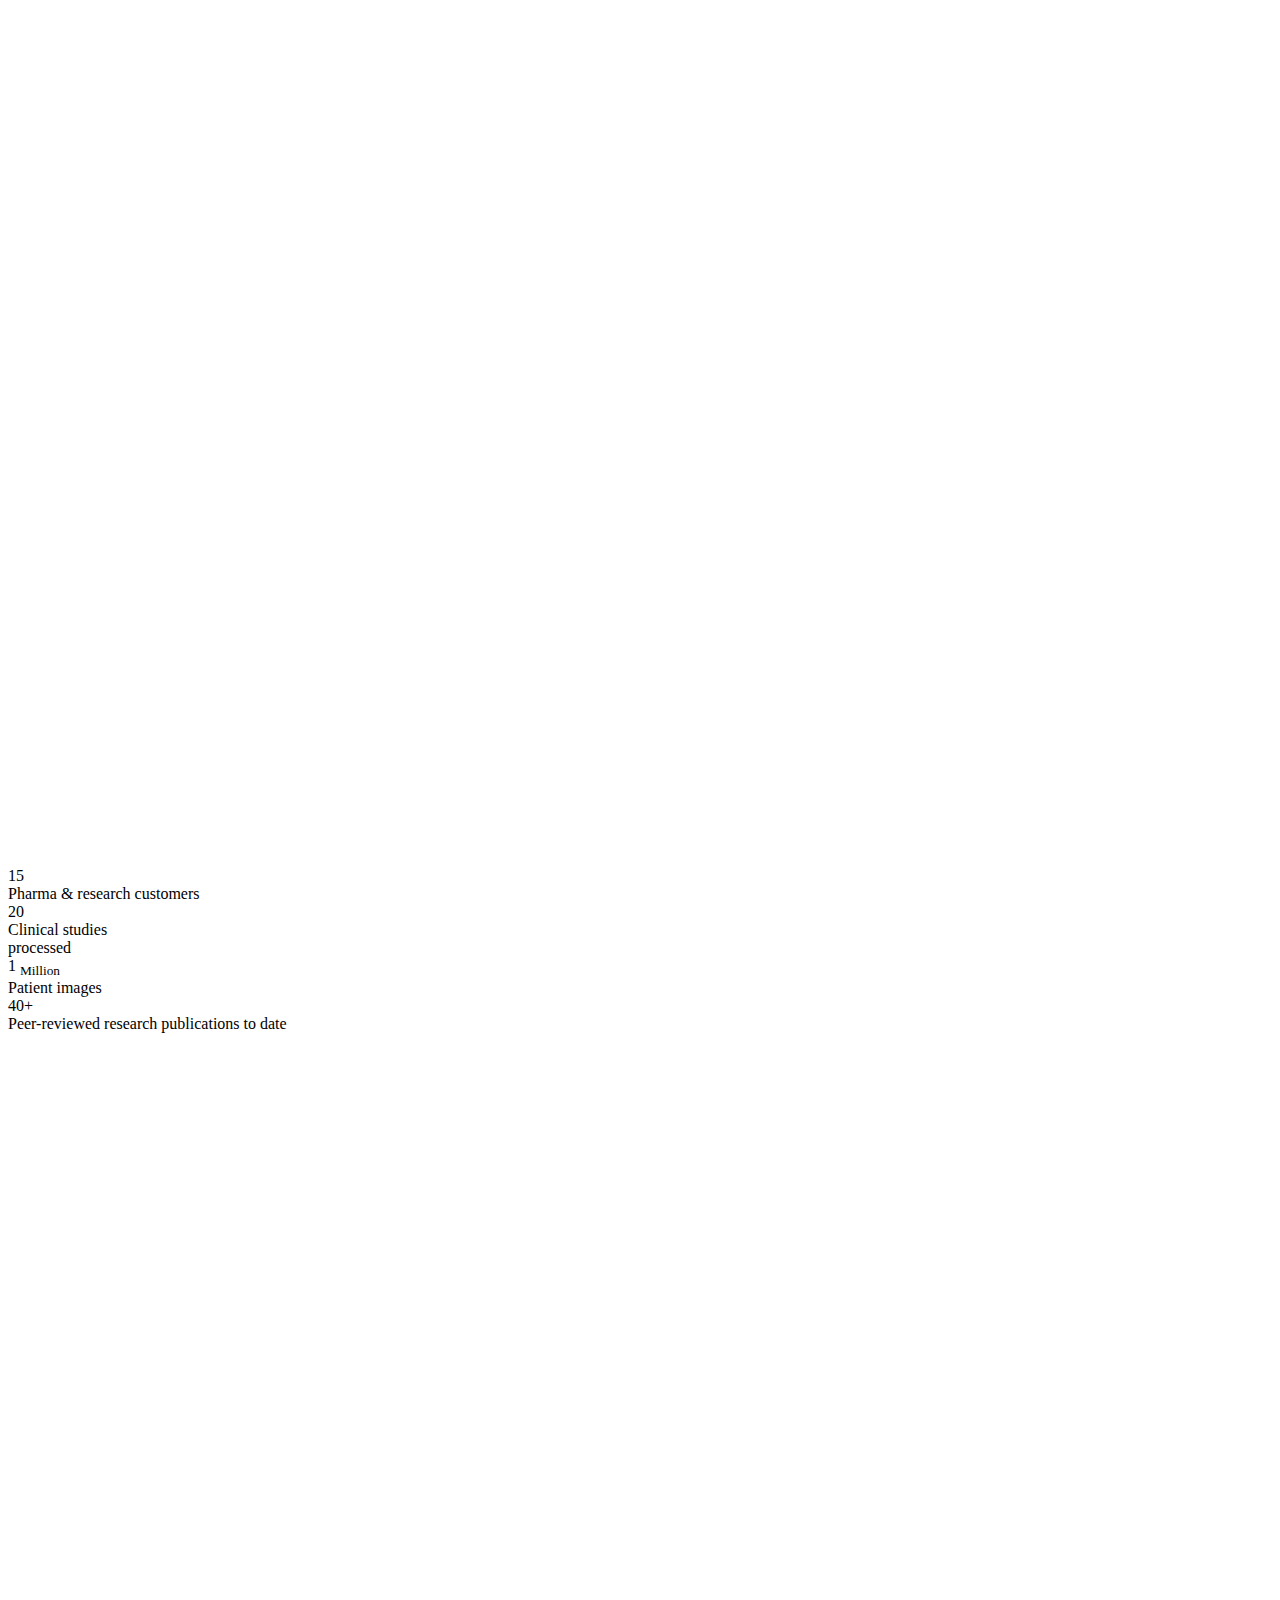
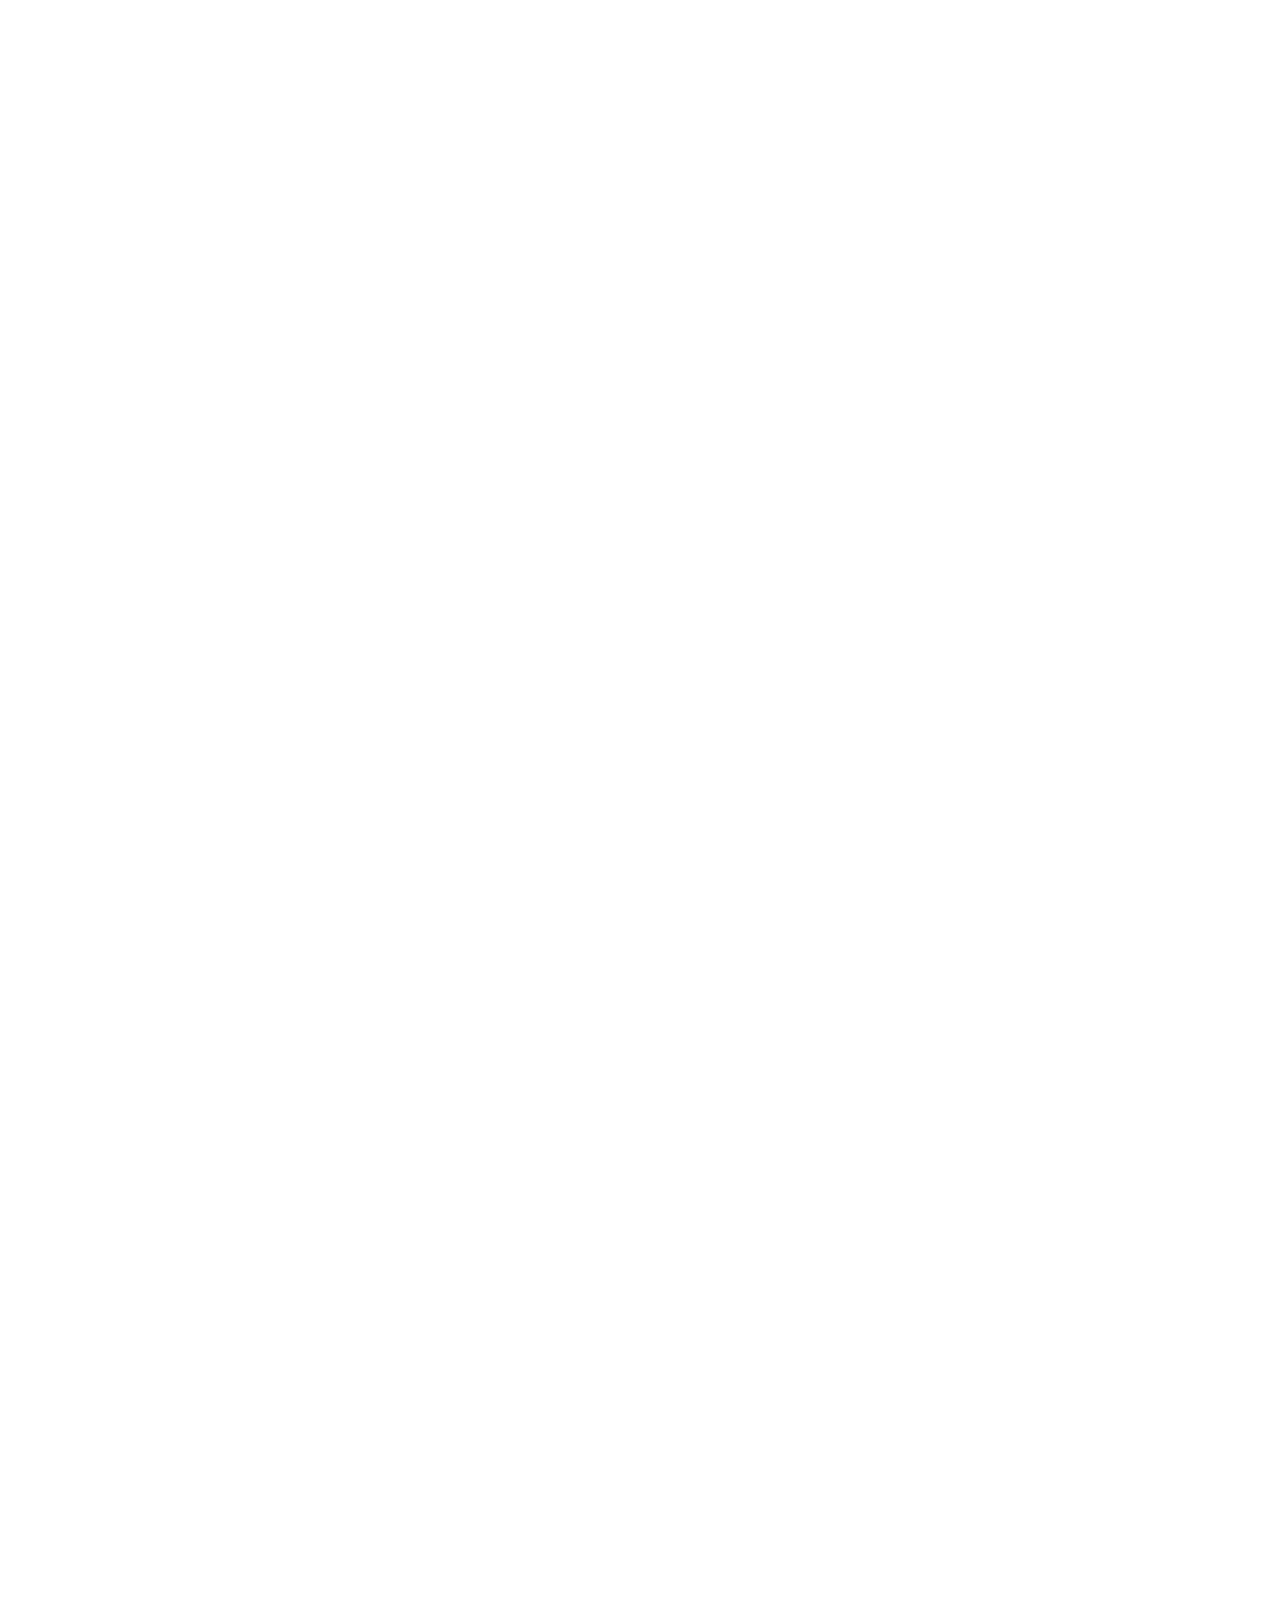
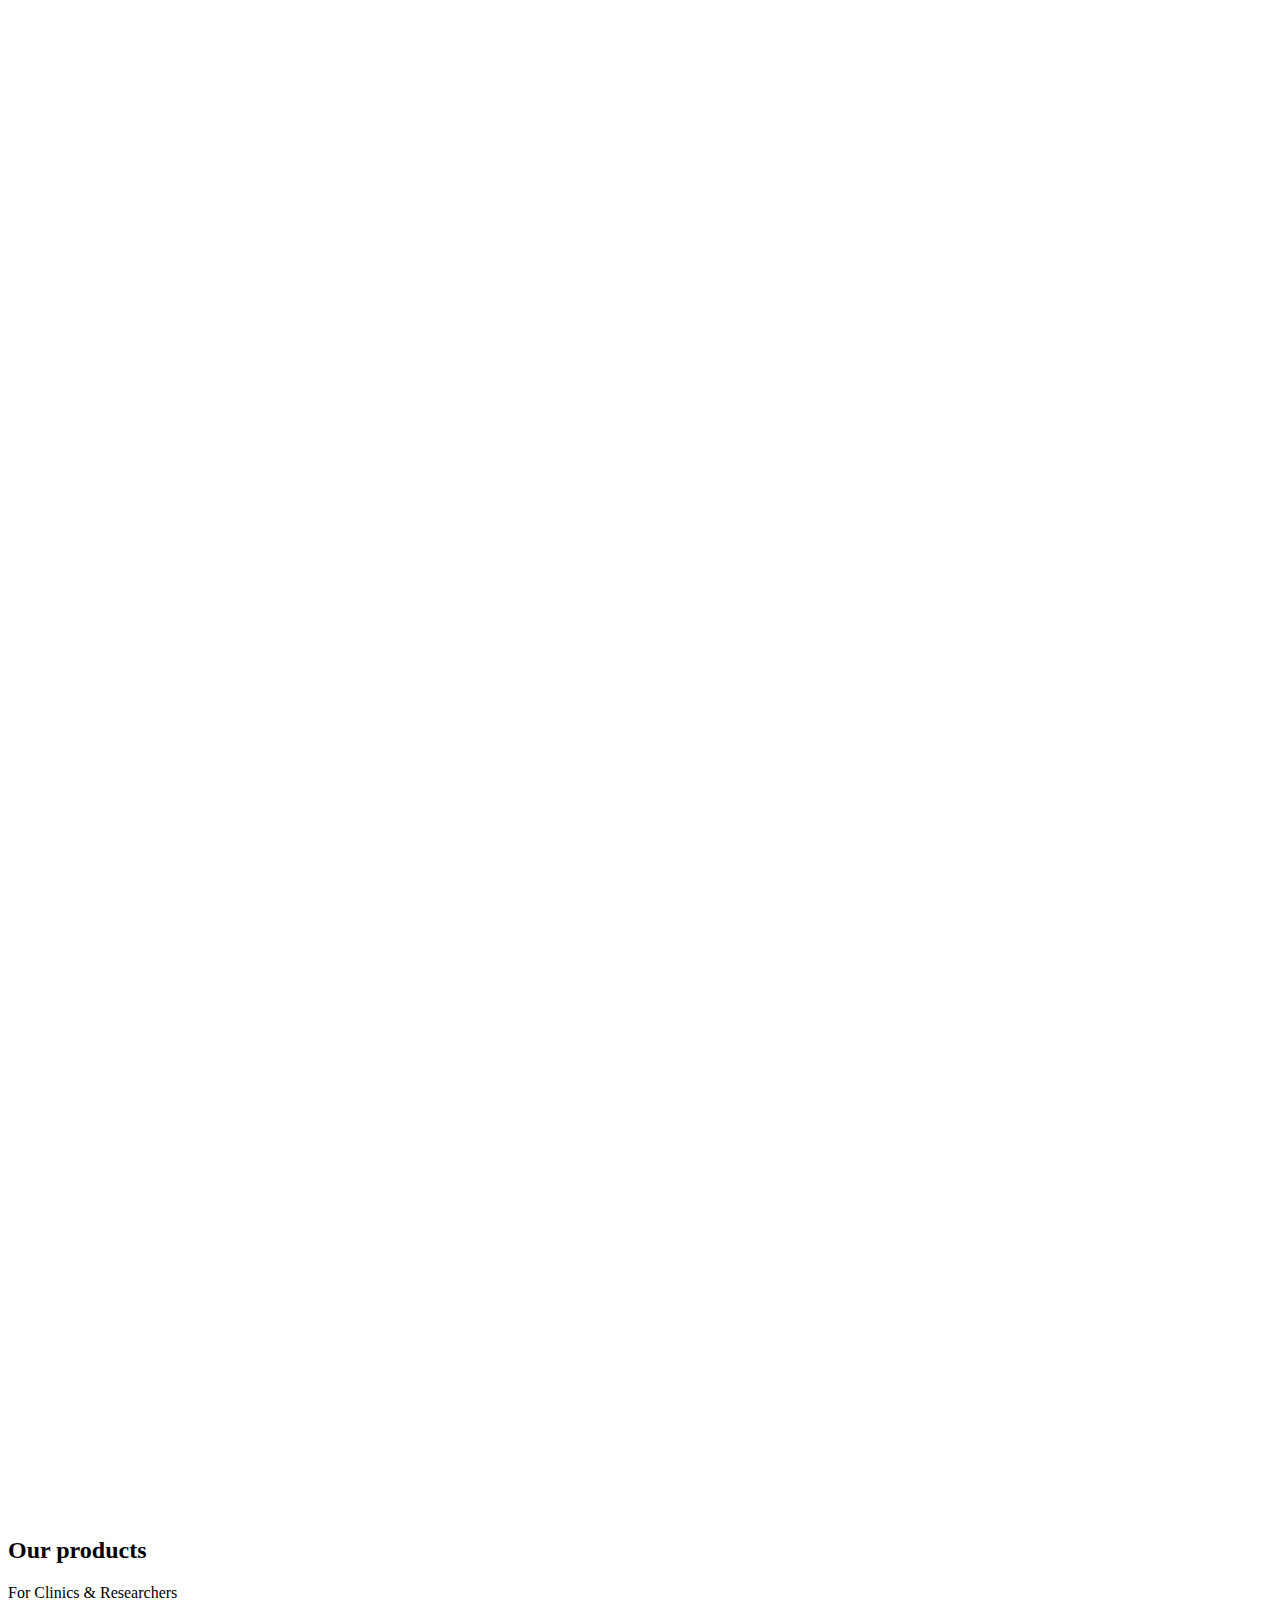
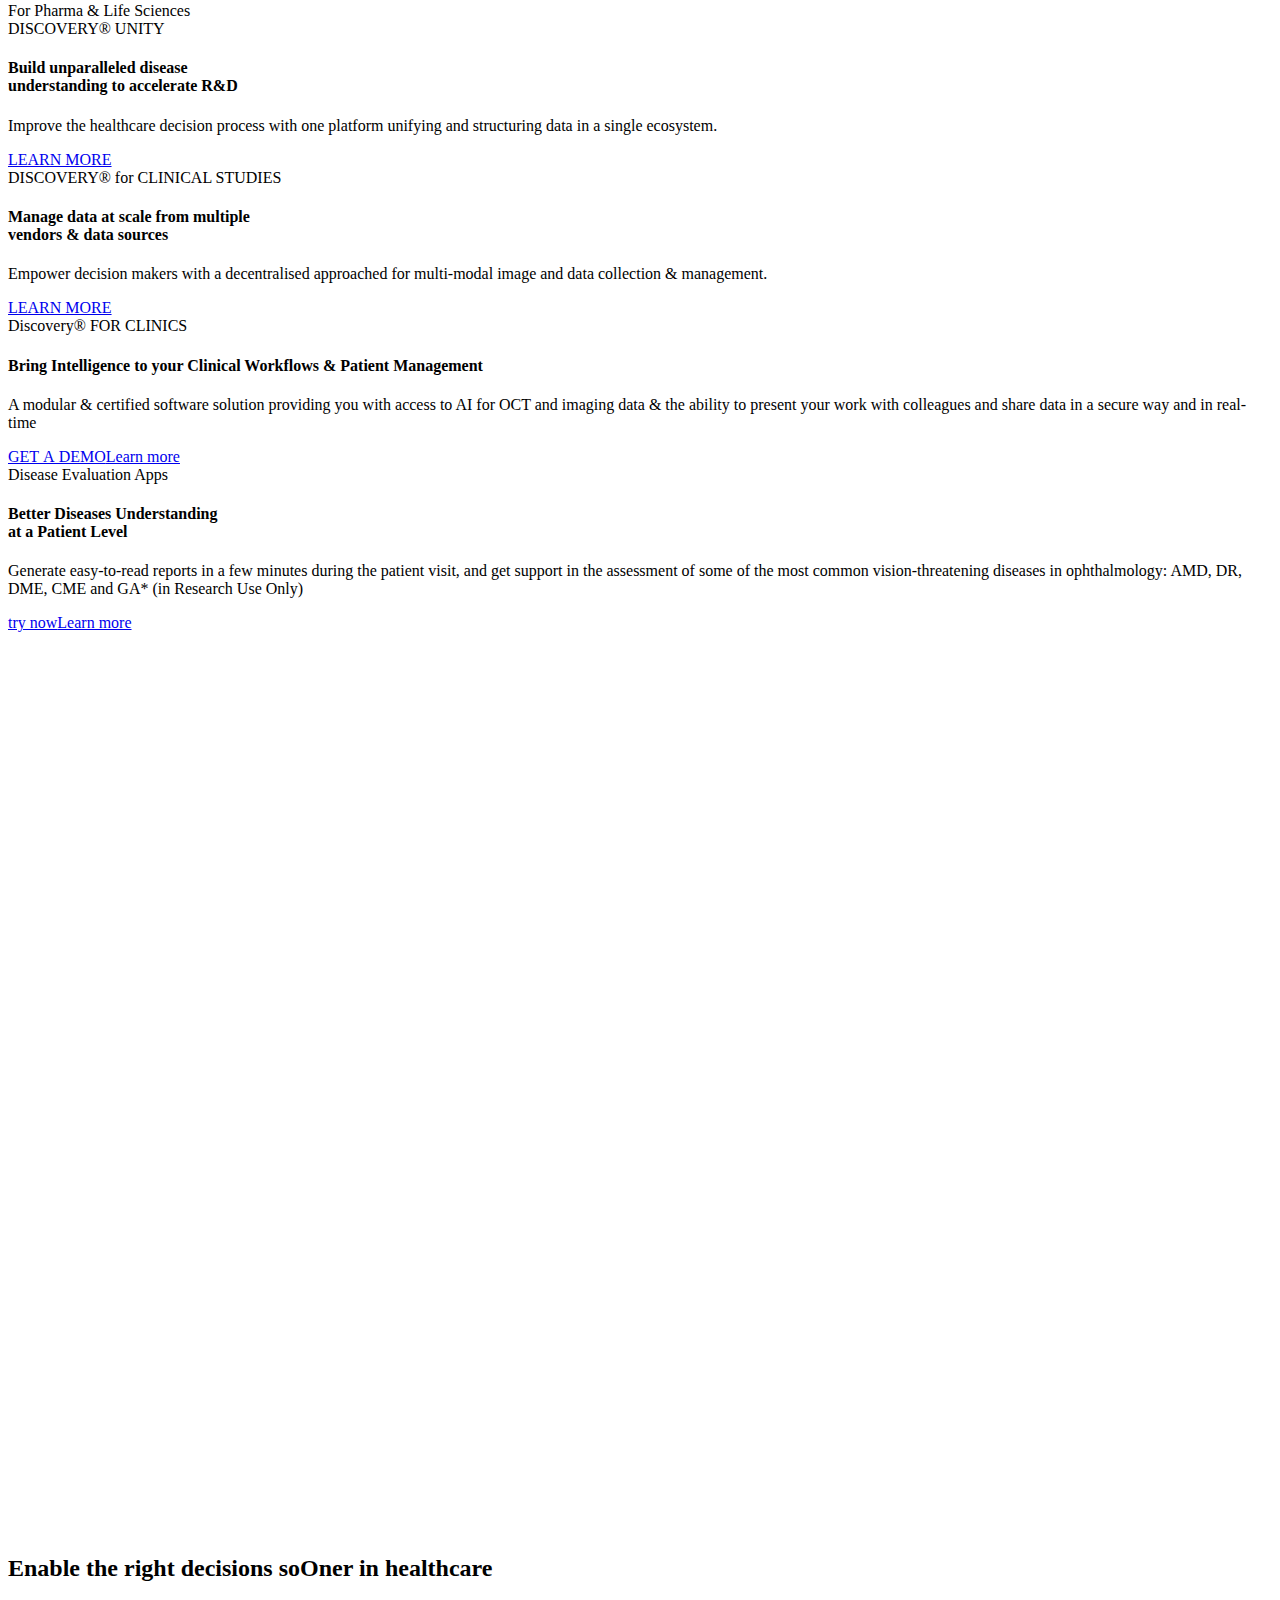
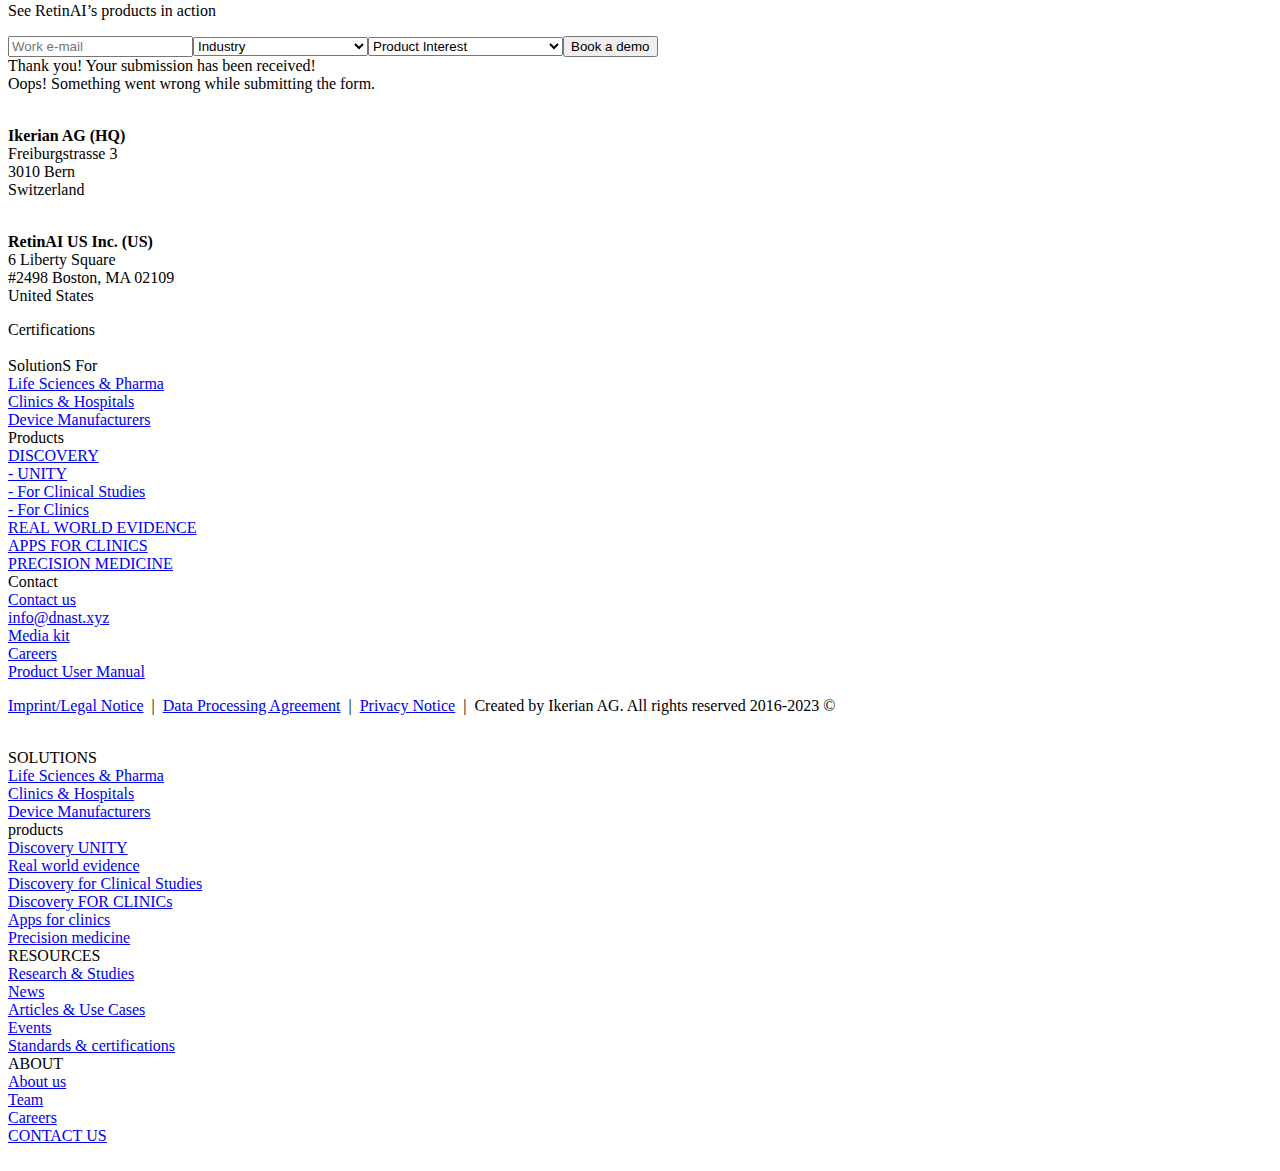
==== commit 55e299e0: "v2" ====
--- a/index.html
+++ b/index.html
@@ -1,101 +1,2208 @@
-<!DOCTYPE html>
-<html lang="en">
-
-
+<!DOCTYPE html><!-- Last Published: Fri Aug 23 2024 08:28:53 GMT+0000 (Coordinated Universal Time) -->
+<html data-wf-domain="www.dnast.xyz" data-wf-page="64b901bb215701f769ee7812" data-wf-site="62d512dfbf05d509fb376c99"
+      lang="en">
 <head>
-    <title>DNAST</title>
-    <meta charset="UTF-8">
-    <meta name="viewport" content="width=device-width, initial-scale=1">
-    <link rel="stylesheet" type="text/css" href="style.css">
-    <!-- Global site tag (gtag.js) - Google Analytics -->
+    <meta charset="utf-8"/>
+    <title>DNASTRetinAI | Intelligence in Ophthalmology</title>
+    <meta content="dnast develops solutions to  +generate and organize  +insights and knowledge to improve patient outcomes."
+          name="description"/>
+    <meta content="dnast | Intelligence in Ophthalmology" property="og:title"/>
+    <meta content="dnast develops solutions to  +generate and organize  +insights and knowledge to improve patient outcomes."
+          property="og:description"/>
+    <meta content="dnast | Intelligence in Ophthalmology" property="twitter:title"/>
+    <meta content="dnast develops solutions to  +generate and organize  +insights and knowledge to improve patient outcomes."
+          property="twitter:description"/>
+    <meta property="og:type" content="website"/>
+    <meta content="summary_large_image" name="twitter:card"/>
+    <meta content="width=device-width, initial-scale=1" name="viewport"/>
+    <meta content="eI02Cy6dtu_KRukmrON9C9URWqpkLNoPhMNpq0ZJMPI" name="google-site-verification"/>
+    <link href="https://cdn.prod.website-files.com/62d512dfbf05d509fb376c99/css/retinai.22544f820.min.css"
+          rel="stylesheet" type="text/css"/>
+    <script type="text/javascript">!function (o, c) {
+        var n = c.documentElement, t = " w-mod-";
+        n.className += t + "js", ("ontouchstart" in o || o.DocumentTouch && c instanceof DocumentTouch) && (n.className += t + "touch")
+    }(window, document);</script>
+    <link href="https://cdn.prod.website-files.com/62d512dfbf05d509fb376c99/62d512dfbf05d5d520376d90_LinkedIn_CompanyLogo_32x32x-Blue.ico"
+          rel="shortcut icon" type="image/x-icon"/>
+    <link href="https://cdn.prod.website-files.com/62d512dfbf05d509fb376c99/62d512dfbf05d53e83376d91_LinkedIn_CompanyLogo_256x256x-Blue.png"
+          rel="apple-touch-icon"/>
+    <link href="https://www.dnast.xyz/" rel="canonical"/>
+    <script async="" src="https://www.googletagmanager.com/gtag/js?id=G-ENY6BBQ832"></script>
+    <script type="text/javascript">window.dataLayer = window.dataLayer || [];
+
+    function gtag() {
+        dataLayer.push(arguments);
+    }
+
+    gtag('js', new Date());
+    gtag('config', 'G-ENY6BBQ832', {'anonymize_ip': false});</script>
+    <script async="" src="https://www.googletagmanager.com/gtag/js?id=G-ENY6BBQ832"></script>
+    <script type="text/javascript">window.dataLayer = window.dataLayer || [];
+
+    function gtag() {
+        dataLayer.push(arguments);
+    }
+
+    gtag('js', new Date());
+    gtag('set', 'developer_id.dZGVlNj', true);
+    gtag('config', 'G-ENY6BBQ832');</script><!-- Google Tag Manager -->
+    <script>(function (w, d, s, l, i) {
+        w[l] = w[l] || [];
+        w[l].push({
+            'gtm.start':
+                new Date().getTime(), event: 'gtm.js'
+        });
+        var f = d.getElementsByTagName(s)[0],
+            j = d.createElement(s), dl = l != 'dataLayer' ? '&l=' + l : '';
+        j.async = true;
+        j.src =
+            'https://www.googletagmanager.com/gtm.js?id=' + i + dl;
+        f.parentNode.insertBefore(j, f);
+    })(window, document, 'script', 'dataLayer', 'GTM-WQPVQFL');</script>
+    <!-- End Google Tag Manager -->
+
+
+    <!-- Google tag (gtag.js) -->
     <script async src="https://www.googletagmanager.com/gtag/js?id=G-ENY6BBQ832"></script>
     <script>
         window.dataLayer = window.dataLayer || [];
-        function gtag(){dataLayer.push(arguments);}
+
+        function gtag() {
+            dataLayer.push(arguments);
+        }
+
         gtag('js', new Date());
 
         gtag('config', 'G-ENY6BBQ832');
     </script>
 
+    <script defer type="text/javascript" charset="UTF-8"
+            src="//cdn.cookie-script.com/s/747b6f722695edde8433108481e1d7e4.js"></script>
+    <!-- Add the slick-theme.css if you want default styling -->
+    <link rel="stylesheet" type="text/css" href="//cdn.jsdelivr.net/npm/slick-carousel@1.8.1/slick/slick.css"/>
+    <style>
+        /* add custom cursor */
+        .hyped-words::after {
+            content: "|";
+            display: inline;
+            animation: blink 1s infinite;
+        }
+
+        /* custom cursor animation */
+        @keyframes blink {
+            0% {
+                opacity: 1;
+            }
+            50% {
+                opacity: 0;
+            }
+            100% {
+                opacity: 1;
+            }
+        }
+    </style>
+    <script type="text/javascript">window.__WEBFLOW_CURRENCY_SETTINGS = {
+        "currencyCode": "USD",
+        "symbol": "$",
+        "decimal": ".",
+        "fractionDigits": 2,
+        "group": ",",
+        "template": "{{wf {\"path\":\"symbol\",\"type\":\"PlainText\"} }} {{wf {\"path\":\"amount\",\"type\":\"CommercePrice\"} }} {{wf {\"path\":\"currencyCode\",\"type\":\"PlainText\"} }}",
+        "hideDecimalForWholeNumbers": false
+    };</script>
 </head>
-
 <body>
-<script>
-    window.fbAsyncInit = function () {
-        FB.init({
-            appId: '811958826857956',
-            xfbml: true,
-            version: 'v14.0'
-        });
-        FB.AppEvents.logPageView();
-    };
-
-    (function (d, s, id) {
-        var js, fjs = d.getElementsByTagName(s)[0];
-        if (d.getElementById(id)) {
-            return;
-        }
-        js = d.createElement(s);
-        js.id = id;
-        js.src = "https://connect.facebook.net/en_US/sdk.js";
-        fjs.parentNode.insertBefore(js, fjs);
-    }(document, 'script', 'facebook-jssdk'));
-</script>
-<!--Replace the project title and provide a flashy subtitle. Developers refer to this division as a "Hero Block." You don't need to do anything in this html. code, but you'll need to change the background image on the style.css page. First replace the el1.jpg with a .jpg or .png in the project folder (hint: simplify the name). Then use your text editor to open your style.css sheet, find the hero image, and replace el1.jpg with the name of your new image-->
-<!-- Cloudflare Web Analytics --><script defer src='https://static.cloudflareinsights.com/beacon.min.js' data-cf-beacon='{"token": "040be4be5c784067b7531cc2ee0b51ab"}'></script><!-- End Cloudflare Web Analytics -->
-<div class="hero-image">
-    <div class="hero-text">
-        <h1>DNAST</h1>
-
-        <h2>——your trustworthy, affordable, easy accessible 24/7 online remote medical second opinion provider to help
-            you make a better health care decision</h2>
+<div class="page_wapper overflow-hidden">
+    <div class="navigation">
+        <div data-collapse="medium" data-animation="default" data-duration="400" id="nb" data-easing="ease"
+             data-easing2="ease" role="banner" class="navbar w-nav">
+            <div class="cw-navigation w-container"><a href="/" aria-current="page" class="brand w-nav-brand w--current"><img
+                    src="https://cdn.prod.website-files.com/62d512dfbf05d509fb376c99/62d512dfbf05d52181376cde_retinai_logo_RGB_white.svg"
+                    width="120" alt="" class="image"/></a>
+                <nav role="navigation" class="nav-menu w-nav-menu">
+                    <div data-hover="true" data-delay="0" class="dropdown-dd w-dropdown">
+                        <div class="dropdown-dd-text w-dropdown-toggle">
+                            <div class="white_text w-icon-dropdown-toggle"></div>
+                            <div class="white_text">SOLUTIONS</div>
+                        </div>
+                        <nav class="dropdown-list-2 w-dropdown-list">
+                            <div class="dd-list-wrap"><a href="/solutions/life-sciences-pharma"
+                                                         class="dd-single vert w-inline-block">
+                                <div class="navlink nl-rosa sin">
+                                    <div>Life Sciences &amp; Pharma</div>
+                                    <div class="underline-hover uh-rosa"></div>
+                                </div>
+                            </a><a href="/solutions/clinics-hospitals" class="dd-single vert w-inline-block">
+                                <div class="navlink nl-rosa sin">
+                                    <div>Clinics &amp; Hospitals</div>
+                                    <div class="underline-hover uh-rosa"></div>
+                                </div>
+                            </a><a href="/solutions/device-manufacturers" class="dd-single vert w-inline-block">
+                                <div class="navlink nl-rosa sin">
+                                    <div>Device Manufacturers</div>
+                                    <div class="underline-hover uh-rosa"></div>
+                                </div>
+                            </a></div>
+                        </nav>
+                    </div>
+                    <div data-hover="true" data-delay="0" class="dropdown-dd w-dropdown">
+                        <div class="dropdown-dd-text w-dropdown-toggle">
+                            <div class="white_text w-icon-dropdown-toggle"></div>
+                            <div class="white_text">products</div>
+                        </div>
+                        <nav class="dropdown-list-2 w-dropdown-list">
+                            <div class="dd-list-wrap"><a href="/products/discovery/unity"
+                                                         class="dd-single vert w-inline-block">
+                                <div class="navlink nl-rosa sin">
+                                    <div>Discovery UNITY</div>
+                                    <div class="underline-hover uh-rosa"></div>
+                                </div>
+                            </a><a href="/products/real-world-evidence" class="dd-single vert w-inline-block">
+                                <div class="navlink nl-rosa sin">
+                                    <div>Real world evidence</div>
+                                    <div class="underline-hover uh-rosa"></div>
+                                </div>
+                            </a><a href="/products/discovery/clinical-studies" class="dd-single vert w-inline-block">
+                                <div class="navlink nl-rosa sin">
+                                    <div>Discovery for Clinical Studies</div>
+                                    <div class="underline-hover uh-rosa"></div>
+                                </div>
+                            </a><a href="/discovery-for-clinics" class="dd-single vert w-inline-block">
+                                <div class="navlink nl-rosa sin">
+                                    <div>Discovery FOR CLINICs</div>
+                                    <div class="underline-hover uh-rosa"></div>
+                                </div>
+                            </a><a href="/products/disease-apps" class="dd-single vert w-inline-block">
+                                <div class="navlink nl-rosa sin">
+                                    <div>Apps for clinics</div>
+                                    <div class="underline-hover uh-rosa"></div>
+                                </div>
+                            </a><a href="/products/precision-medicine" class="dd-single vert w-inline-block">
+                                <div class="navlink nl-rosa sin">
+                                    <div>Precision medicine</div>
+                                    <div class="underline-hover uh-rosa"></div>
+                                </div>
+                            </a></div>
+                        </nav>
+                    </div>
+                    <div data-hover="true" data-delay="0" class="dropdown-dd w-dropdown">
+                        <div class="dropdown-dd-text w-dropdown-toggle">
+                            <div class="white_text w-icon-dropdown-toggle"></div>
+                            <div class="white_text">RESOURCES</div>
+                        </div>
+                        <nav class="dropdown-list-2 w-dropdown-list">
+                            <div class="dd-list-wrap"><a href="/research" class="dd-single vert w-inline-block">
+                                <div class="navlink nl-rosa sin">
+                                    <div>Research &amp; Studies</div>
+                                    <div class="underline-hover uh-rosa"></div>
+                                </div>
+                            </a><a href="/news" class="dd-single vert w-inline-block">
+                                <div class="navlink nl-rosa sin">
+                                    <div>News</div>
+                                    <div class="underline-hover uh-rosa"></div>
+                                </div>
+                            </a><a href="/articles" class="dd-single vert w-inline-block">
+                                <div class="navlink nl-rosa sin">
+                                    <div>Articles &amp; Use Cases</div>
+                                    <div class="underline-hover uh-rosa"></div>
+                                </div>
+                            </a><a href="/events" class="dd-single vert w-inline-block">
+                                <div class="navlink nl-rosa sin">
+                                    <div>Events</div>
+                                    <div class="underline-hover uh-rosa"></div>
+                                </div>
+                            </a><a href="/standards-and-certifications" class="dd-single vert w-inline-block">
+                                <div class="navlink nl-rosa sin">
+                                    <div class="non-break">Standards &amp; certifications</div>
+                                    <div class="underline-hover uh-rosa"></div>
+                                </div>
+                            </a></div>
+                        </nav>
+                    </div>
+                    <div data-hover="true" data-delay="0" class="dropdown-dd w-dropdown">
+                        <div class="dropdown-dd-text w-dropdown-toggle">
+                            <div class="white_text w-icon-dropdown-toggle"></div>
+                            <div class="white_text">ABOUT</div>
+                        </div>
+                        <nav class="dropdown-list-2 w-dropdown-list">
+                            <div class="dd-list-wrap"><a href="/about-us" class="dd-single vert w-inline-block">
+                                <div class="navlink nl-rosa sin">
+                                    <div>About us</div>
+                                    <div class="underline-hover uh-rosa"></div>
+                                </div>
+                            </a><a href="/team" class="dd-single vert w-inline-block">
+                                <div class="navlink nl-rosa sin">
+                                    <div>Team</div>
+                                    <div class="underline-hover uh-rosa"></div>
+                                </div>
+                            </a><a href="/careers" class="dd-single vert w-inline-block">
+                                <div class="navlink nl-rosa sin">
+                                    <div>Careers</div>
+                                    <div class="underline-hover uh-rosa"></div>
+                                </div>
+                            </a><a href="/careers" class="dd-single vert w-inline-block">
+                                <div class="navlink nl-rosa sin">
+                                    <div class="underline-hover uh-rosa"></div>
+                                </div>
+                            </a></div>
+                        </nav>
+                    </div>
+                    <a href="/contact" class="nav-button demo w-inline-block">
+                        <div>CONTACT US</div>
+                    </a></nav>
+                <div class="menu-button w-nav-button"><img
+                        src="https://cdn.prod.website-files.com/62d512dfbf05d509fb376c99/62d512dfbf05d5bd04376cfb_close_white_24dp.svg"
+                        loading="lazy" alt="" class="icon-close"/>
+                    <div class="icon w-icon-nav-menu"></div>
+                </div>
+            </div>
+        </div>
+    </div>
+    <div data-w-id="af1a61cf-f8dc-e586-6a1f-f586bec8b659" class="above-the-fold">
+        <div id="Top" class="hero-section thistle homepage new">
+            <div class="content-wrapper cw-full no-borders hero-content w-container">
+                <div class="flex gap-60">
+                    <div class="hero-center new-home">
+                        <div class="on-load-2 home"><h1 class="hero-heading-home new-hero-heading">Transformative AI
+                            &amp; data management platform to enable the right decisions sooner in Healthcare<br/></h1>
+                            <p class="max-width _440px">Healthcare professionals &amp; pharmaceutical companies use
+                                RetinAI&#x27;s software platform Discovery to manage their data, gain enhanced insights
+                                with automatic AI analysis and supercharge clinical and research workflows</p>
+                            <div class="text-bold typed-words"></div>
+                        </div>
+                        <div class="buttons-hero home"><a href="/products/discovery"
+                                                          class="knopf pinkish">GET STARTED</a><a
+                                href="/products/discovery" class="knopf outline">Learn more</a></div>
+                    </div>
+                    <div class="hero-video scaled">
+                        <div style="padding-top:56.17021276595745%" class="hero-video-link w-video w-embed">
+                            <iframe class="embedly-embed"
+                                    src="//cdn.embedly.com/widgets/media.html?src=https%3A%2F%2Fwww.youtube.com%2Fembed%2FRsQjBZ0u0ko&display_name=YouTube&url=https%3A%2F%2Fwww.youtube.com%2Fwatch%3Fv%3DRsQjBZ0u0ko&image=http%3A%2F%2Fi.ytimg.com%2Fvi%2FRsQjBZ0u0ko%2Fhqdefault.jpg&key=96f1f04c5f4143bcb0f2e68c87d65feb&type=text%2Fhtml&schema=youtube"
+                                    scrolling="no" title="YouTube embed" frameborder="0" allow="autoplay; fullscreen"
+                                    allowfullscreen="true"></iframe>
+                        </div>
+                    </div>
+                </div>
+                <div class="flex gap-60 logos"><img
+                        src="https://cdn.prod.website-files.com/62d512dfbf05d509fb376c99/642d6cc911520d4bdbeab5a5_Conformite%CC%81_Europe%CC%81enne_(logo).svg"
+                        loading="lazy" alt="" class="hero-logos resized"/><img
+                        src="https://cdn.prod.website-files.com/62d512dfbf05d509fb376c99/64352b65ccb1e558b6015e8e_fda.svg"
+                        loading="lazy" alt="" class="hero-logos resized"/><img
+                        src="https://cdn.prod.website-files.com/62d512dfbf05d509fb376c99/642d6cc9ffa68f171bcb02ea_HIPAA-COMPLIANT.svg"
+                        loading="lazy" alt="" class="hero-logos"/><img
+                        src="https://cdn.prod.website-files.com/62d512dfbf05d509fb376c99/642d6cbe9450cff910eeadf2_GDPR.svg"
+                        loading="lazy" alt="" class="hero-logos resized"/><img
+                        src="https://cdn.prod.website-files.com/62d512dfbf05d509fb376c99/642d6dc4a2d3c79a391066e5_BSI-ISO-13485-300x155%20(1).png"
+                        loading="lazy" alt="" class="hero-logos"/><img
+                        src="https://cdn.prod.website-files.com/62d512dfbf05d509fb376c99/642d6cbeab70ee03d20207a5_21%20CFR.svg"
+                        loading="lazy" alt="" class="hero-logos resized"/></div>
+            </div>
+            <img src="https://cdn.prod.website-files.com/62d512dfbf05d509fb376c99/642d4d2754c77a7788d5f1ee_left-dec.png"
+                 loading="lazy" sizes="(max-width: 767px) 100vw, 620.21875px" height="" alt=""
+                 srcset="https://cdn.prod.website-files.com/62d512dfbf05d509fb376c99/642d4d2754c77a7788d5f1ee_left-dec-p-500.png 500w, https://cdn.prod.website-files.com/62d512dfbf05d509fb376c99/642d4d2754c77a7788d5f1ee_left-dec.png 1340w"
+                 class="left-decoration"/>
+            <div class="bg-image-hero"></div>
+            <img src="https://cdn.prod.website-files.com/62d512dfbf05d509fb376c99/642d4d2728f395e43f01ae66_right-dec.png"
+                 loading="lazy" alt="" class="right-decoration"/></div>
+        <div class="section news-section">
+            <div class="content-wrapper cw-medium w-container">
+                <div data-delay="4000" data-animation="slide" class="slider_news w-slider" data-autoplay="false"
+                     data-easing="ease" data-hide-arrows="false" data-disable-swipe="false" data-autoplay-limit="0"
+                     data-nav-spacing="3" data-duration="500" data-infinite="true" fs-cmsslider-element="slider">
+                    <div class="mask-3 w-slider-mask">
+                        <div class="news-slide w-slide"></div>
+                    </div>
+                    <div class="left-slider-news-arrow w-slider-arrow-left">
+                        <div class="scope w-icon-slider-left"></div>
+                    </div>
+                    <div class="right-slider-news-arrow w-slider-arrow-right">
+                        <div class="scope w-icon-slider-right"></div>
+                    </div>
+                    <div class="hide w-slider-nav w-slider-nav-invert w-round"></div>
+                </div>
+                <div class="w-dyn-list">
+                    <div fs-cmsslider-element="list" role="list" class="w-dyn-items">
+                        <div role="listitem" class="w-dyn-item">
+                            <div class="slider-flex"><a
+                                    href="/press-releases/ikerian-parent-company-of-retinai-u-s-inc-receives-eu-mdr-certificate-for-four-devices-its-ophthalmology-data-platform-and-ai-models"
+                                    class="slider-titel _1 w-inline-block"><h3 class="slider-heading">Ikerian (parent
+                                company of RetinAI U.S. Inc.) receives EU-MDR Certificate for four devices, its
+                                Ophthalmology Data Platform and AI models</h3>
+                                <p class="slider-date">June 24, 2024</p></a></div>
+                        </div>
+                        <div role="listitem" class="w-dyn-item">
+                            <div class="slider-flex"><a
+                                    href="/press-releases/ikerian-ag-parent-company-of-retinai-u-s-inc-announces-final-close-of-usd-6-18m-chf-5-65m-series-a-extension-financing"
+                                    class="slider-titel _1 w-inline-block"><h3 class="slider-heading">Ikerian AG, Parent
+                                Company of RetinAI U.S. Inc. Announces Final Close of USD 6.18M (CHF 5.65M) Series A
+                                Extension Financing </h3>
+                                <p class="slider-date">May 2, 2024</p></a></div>
+                        </div>
+                        <div role="listitem" class="w-dyn-item">
+                            <div class="slider-flex"><a
+                                    href="/press-releases/retinai-joins-forces-with-stephen-j-ryan-initiative-for-macular-research-rimr-amd-consortium-to-forge-a-global-retinal-imaging-initiative-targeting-research-in-amd"
+                                    class="slider-titel _1 w-inline-block"><h3 class="slider-heading">RetinAI Joins
+                                Forces with Stephen J. Ryan Initiative for Macular Research (RIMR) AMD Consortium to
+                                Forge a Global Retinal Imaging Initiative Targeting Research in AMD</h3>
+                                <p class="slider-date">November 29, 2023</p></a></div>
+                        </div>
+                        <div role="listitem" class="w-dyn-item">
+                            <div class="slider-flex"><a
+                                    href="/press-releases/retinai-announces-strategic-partnership-with-eyestem-to-innovate-geographic-atrophy-clinical-research-using-state-of-the-art-ai-technology"
+                                    class="slider-titel _1 w-inline-block"><h3 class="slider-heading">RetinAI Announces
+                                Strategic Partnership with Eyestem to Innovate Geographic Atrophy Clinical Research
+                                Using State-of-the-Art AI Technology </h3>
+                                <p class="slider-date">October 30, 2023</p></a></div>
+                        </div>
+                        <div role="listitem" class="w-dyn-item">
+                            <div class="slider-flex"><a
+                                    href="/press-releases/retinai-and-retina-consultants-of-america-join-forces-to-build-the-most-comprehensive-u-s-based-real-world-evidence-database-in-ophthalmology"
+                                    class="slider-titel _1 w-inline-block"><h3 class="slider-heading">RetinAI and Retina
+                                Consultants of America Join Forces to build the Most Comprehensive U.S.-based Real World
+                                Evidence Database in Ophthalmology</h3>
+                                <p class="slider-date">July 25, 2023</p></a></div>
+                        </div>
+                        <div role="listitem" class="w-dyn-item">
+                            <div class="slider-flex"><a
+                                    href="/press-releases/retinai-joins-forces-with-boehringer-ingelheim-to-advance-novel-treatments-for-patients-with-geographic-atrophy-using-artificial-intelligence"
+                                    class="slider-titel _1 w-inline-block"><h3 class="slider-heading">RetinAI Joins
+                                Forces with Boehringer Ingelheim to Advance Novel Treatments for Patients with
+                                Geographic Atrophy using Artificial Intelligence</h3>
+                                <p class="slider-date">April 21, 2023</p></a></div>
+                        </div>
+                        <div role="listitem" class="w-dyn-item">
+                            <div class="slider-flex"><a
+                                    href="/press-releases/retinais-ai-algorithms-enrich-clinical-research-and-improve-patient-care"
+                                    class="slider-titel _1 w-inline-block"><h3 class="slider-heading">RetinAI’s AI
+                                Algorithms Enrich Clinical Research and Improve Patient Care</h3>
+                                <p class="slider-date">April 18, 2023</p></a></div>
+                        </div>
+                        <div role="listitem" class="w-dyn-item">
+                            <div class="slider-flex"><a
+                                    href="/press-releases/retinai-and-geographic-atrophy-ga-expert-working-group-partner-to-enable-data-collaboration-and-automated-analysis-of-ga-biomarkers-for-cam-using-discovery"
+                                    class="slider-titel _1 w-inline-block"><h3 class="slider-heading">RetinAI and
+                                Geographic Atrophy (GA) Expert Working Group partner to enable data collaboration and
+                                automated analysis of GA biomarkers for CAM using Discovery </h3>
+                                <p class="slider-date">April 17, 2023</p></a></div>
+                        </div>
+                    </div>
+                </div>
+            </div>
+        </div>
+    </div>
+    <div id="who-is-discovery-for" data-w-id="a0fe6805-0d41-d849-153e-7352e3c9446a" style="opacity:0"
+         class="section extended-bottom equal-padd">
+        <div class="content-wrapper cw-medium w-container"><h2 class="h2-style">Who is Discovery for?</h2>
+            <div>
+                <div data-current="Tab 1" data-easing="ease" data-duration-in="300" data-duration-out="100"
+                     class="tabs-2 w-tabs">
+                    <div class="discovery-users-tab-menu w-tab-menu"><a data-w-tab="Tab 1"
+                                                                        class="tab-link w-inline-block w-tab-link w--current"><img
+                            alt="" loading="lazy"
+                            src="https://cdn.prod.website-files.com/62d512dfbf05d509fb376c99/6412f08b47f78d6bb0f540f1_image%2065%20(1).png"
+                            class="tab-image"/>
+                        <div class="tab-menu-link-txt">PHARMA <br/>&amp; LIFE SCIENCES</div>
+                    </a><a data-w-tab="Tab 2" class="tab-link w-inline-block w-tab-link"><img alt="" loading="lazy"
+                                                                                              src="https://cdn.prod.website-files.com/62d512dfbf05d509fb376c99/6412f08a611c755b9fad9528_image%2066%20(1).png"
+                                                                                              class="tab-image"/>
+                        <div class="tab-menu-link-txt">CLINICS <br/>&amp; HOSPITALS</div>
+                    </a><a data-w-tab="Tab 3" class="tab-link w-inline-block w-tab-link"><img alt="" loading="lazy"
+                                                                                              src="https://cdn.prod.website-files.com/62d512dfbf05d509fb376c99/6412f08b72c3c33ad614af31_image%2067%20(1).png"
+                                                                                              class="tab-image"/>
+                        <div class="tab-menu-link-txt">CLINICAL &amp; ACADEMIC <br/>RESEARCHERS</div>
+                    </a><a data-w-tab="Tab 4" class="tab-link w-inline-block w-tab-link"><img alt="" loading="lazy"
+                                                                                              src="https://cdn.prod.website-files.com/62d512dfbf05d509fb376c99/6412f08b42f5fe32a74a533f_image%2068%20(1).png"
+                                                                                              class="tab-image"/>
+                        <div class="tab-menu-link-txt">ACADEMIC<br/>AI RESEARCHERS</div>
+                    </a></div>
+                    <div class="tabs-contents w-tab-content">
+                        <div data-w-tab="Tab 1" class="tab-pane w-tab-pane w--tab-active">
+                            <div class="tab-flex">
+                                <div class="tab-left"><h3 class="h3-style dark-blue">Accelerate &amp; Improve ROI from R&amp;D <br/>to
+                                    Commercialisation</h3>
+                                    <div class="tab-values">
+                                        <div class="tab-value">
+                                            <div class="value-icon"><img alt="" loading="lazy"
+                                                                         src="https://cdn.prod.website-files.com/62d512dfbf05d509fb376c99/6412f64a611c750e3aade93c_image%2069%20(1).png"/>
+                                            </div>
+                                            <div class="value-content">
+                                                <div class="value-title">Data Collection</div>
+                                                <p class="value-typo">A single data platform to manage &amp; access your
+                                                    data anytime from anywhere. Compatible formats include
+                                                    DICOM-compliant and proprietary formats</p></div>
+                                        </div>
+                                        <div class="tab-value">
+                                            <div class="value-icon"><img alt="" loading="lazy"
+                                                                         src="https://cdn.prod.website-files.com/62d512dfbf05d509fb376c99/6412f64aa909032c00a4ae7d_image%2070%20(1).png"/>
+                                            </div>
+                                            <div class="value-content">
+                                                <div class="value-title">Data Processing &amp; Visualisation</div>
+                                                <p class="value-typo">Data is harmonized, organized, aggregated &amp;
+                                                    analysed at scale using AI to extract insights about disease
+                                                    progression, treatment outcomes &amp; progression prediction</p>
+                                            </div>
+                                        </div>
+                                        <div class="tab-value">
+                                            <div class="value-icon"><img alt="" loading="lazy"
+                                                                         src="https://cdn.prod.website-files.com/62d512dfbf05d509fb376c99/6412f64ae9e64b5a630b9c95_image%2071%20(1).png"/>
+                                            </div>
+                                            <div class="value-content">
+                                                <div class="value-title">Global Collaboration</div>
+                                                <p class="value-typo">Enable participative research accross your
+                                                    organization with a secured cloud-based access to data. The town
+                                                    square for data, medical and digital teams</p></div>
+                                        </div>
+                                        <a href="/solutions/life-sciences-pharma" class="knopf blue-button">Learn
+                                            more</a></div>
+                                </div>
+                                <div class="tab-right"><img alt="" loading="lazy"
+                                                            src="https://cdn.prod.website-files.com/62d512dfbf05d509fb376c99/6437e6e5b01c3cabd7975393_Website%20%20icons.png"/>
+                                    <div class="inject-icon"></div>
+                                </div>
+                            </div>
+                        </div>
+                        <div data-w-tab="Tab 2" class="tab-pane w-tab-pane">
+                            <div class="tab-flex">
+                                <div class="tab-left"><h3 class="h3-style dark-blue"><strong>Bringing Intelligence to
+                                    Clinical Workflows &amp; Patient Management</strong></h3>
+                                    <div class="tab-values">
+                                        <div class="tab-value">
+                                            <div class="value-icon"><img sizes="70px"
+                                                                         srcset="https://cdn.prod.website-files.com/62d512dfbf05d509fb376c99/6419696082ca66c1d929e311_retinai_illustrations_Ai_Modules_AI_analysis90-p-500.jpg 500w, https://cdn.prod.website-files.com/62d512dfbf05d509fb376c99/6419696082ca66c1d929e311_retinai_illustrations_Ai_Modules_AI_analysis90-p-800.jpg 800w, https://cdn.prod.website-files.com/62d512dfbf05d509fb376c99/6419696082ca66c1d929e311_retinai_illustrations_Ai_Modules_AI_analysis90-p-1080.jpg 1080w, https://cdn.prod.website-files.com/62d512dfbf05d509fb376c99/6419696082ca66c1d929e311_retinai_illustrations_Ai_Modules_AI_analysis90-p-1600.jpg 1600w, https://cdn.prod.website-files.com/62d512dfbf05d509fb376c99/6419696082ca66c1d929e311_retinai_illustrations_Ai_Modules_AI_analysis90-p-2000.jpg 2000w, https://cdn.prod.website-files.com/62d512dfbf05d509fb376c99/6419696082ca66c1d929e311_retinai_illustrations_Ai_Modules_AI_analysis90-p-2600.jpg 2600w, https://cdn.prod.website-files.com/62d512dfbf05d509fb376c99/6419696082ca66c1d929e311_retinai_illustrations_Ai_Modules_AI_analysis90-p-3200.jpg 3200w, https://cdn.prod.website-files.com/62d512dfbf05d509fb376c99/6419696082ca66c1d929e311_retinai_illustrations_Ai_Modules_AI_analysis90.jpg 3798w"
+                                                                         src="https://cdn.prod.website-files.com/62d512dfbf05d509fb376c99/6419696082ca66c1d929e311_retinai_illustrations_Ai_Modules_AI_analysis90.jpg"
+                                                                         loading="lazy" alt=""/></div>
+                                            <div class="value-content">
+                                                <div class="value-title"><strong>Data Collection</strong></div>
+                                                <p class="value-typo">View all your OCTs, Fundus images, DICOM datasets,
+                                                    PDFs, JPEG, PNG &amp; TIFF files in one single place - no need for
+                                                    multiple viewers</p></div>
+                                        </div>
+                                        <div class="tab-value">
+                                            <div class="value-icon"><img sizes="70px"
+                                                                         srcset="https://cdn.prod.website-files.com/62d512dfbf05d509fb376c99/641969579a19661e91cefa1f_retinai_illustrations_Discovery_CE_Mark_ClinicalTrials-p-500.jpg 500w, https://cdn.prod.website-files.com/62d512dfbf05d509fb376c99/641969579a19661e91cefa1f_retinai_illustrations_Discovery_CE_Mark_ClinicalTrials-p-800.jpg 800w, https://cdn.prod.website-files.com/62d512dfbf05d509fb376c99/641969579a19661e91cefa1f_retinai_illustrations_Discovery_CE_Mark_ClinicalTrials-p-1080.jpg 1080w, https://cdn.prod.website-files.com/62d512dfbf05d509fb376c99/641969579a19661e91cefa1f_retinai_illustrations_Discovery_CE_Mark_ClinicalTrials-p-1600.jpg 1600w, https://cdn.prod.website-files.com/62d512dfbf05d509fb376c99/641969579a19661e91cefa1f_retinai_illustrations_Discovery_CE_Mark_ClinicalTrials-p-2000.jpg 2000w, https://cdn.prod.website-files.com/62d512dfbf05d509fb376c99/641969579a19661e91cefa1f_retinai_illustrations_Discovery_CE_Mark_ClinicalTrials-p-2600.jpg 2600w, https://cdn.prod.website-files.com/62d512dfbf05d509fb376c99/641969579a19661e91cefa1f_retinai_illustrations_Discovery_CE_Mark_ClinicalTrials-p-3200.jpg 3200w, https://cdn.prod.website-files.com/62d512dfbf05d509fb376c99/641969579a19661e91cefa1f_retinai_illustrations_Discovery_CE_Mark_ClinicalTrials.jpg 3799w"
+                                                                         src="https://cdn.prod.website-files.com/62d512dfbf05d509fb376c99/641969579a19661e91cefa1f_retinai_illustrations_Discovery_CE_Mark_ClinicalTrials.jpg"
+                                                                         loading="lazy" alt=""/></div>
+                                            <div class="value-content">
+                                                <div class="value-title"><strong>CE-marked AI Models &amp; Annotation
+                                                    Tools</strong></div>
+                                                <p class="value-typo">Perform AI-based analysis on your OCTs volumes for
+                                                    layer &amp; fluid segmentation </p></div>
+                                        </div>
+                                        <div class="tab-value">
+                                            <div class="value-icon"><img sizes="70px"
+                                                                         srcset="https://cdn.prod.website-files.com/62d512dfbf05d509fb376c99/641969457087d71f43a76d34_retinai_illustrations_Discovery_Unity_SearchEngine-2-p-500.jpg 500w, https://cdn.prod.website-files.com/62d512dfbf05d509fb376c99/641969457087d71f43a76d34_retinai_illustrations_Discovery_Unity_SearchEngine-2-p-800.jpg 800w, https://cdn.prod.website-files.com/62d512dfbf05d509fb376c99/641969457087d71f43a76d34_retinai_illustrations_Discovery_Unity_SearchEngine-2-p-1080.jpg 1080w, https://cdn.prod.website-files.com/62d512dfbf05d509fb376c99/641969457087d71f43a76d34_retinai_illustrations_Discovery_Unity_SearchEngine-2-p-1600.jpg 1600w, https://cdn.prod.website-files.com/62d512dfbf05d509fb376c99/641969457087d71f43a76d34_retinai_illustrations_Discovery_Unity_SearchEngine-2-p-2000.jpg 2000w, https://cdn.prod.website-files.com/62d512dfbf05d509fb376c99/641969457087d71f43a76d34_retinai_illustrations_Discovery_Unity_SearchEngine-2-p-2600.jpg 2600w, https://cdn.prod.website-files.com/62d512dfbf05d509fb376c99/641969457087d71f43a76d34_retinai_illustrations_Discovery_Unity_SearchEngine-2-p-3200.jpg 3200w, https://cdn.prod.website-files.com/62d512dfbf05d509fb376c99/641969457087d71f43a76d34_retinai_illustrations_Discovery_Unity_SearchEngine-2.jpg 3799w"
+                                                                         src="https://cdn.prod.website-files.com/62d512dfbf05d509fb376c99/641969457087d71f43a76d34_retinai_illustrations_Discovery_Unity_SearchEngine-2.jpg"
+                                                                         loading="lazy" alt=""/></div>
+                                            <div class="value-content">
+                                                <div class="value-title"><strong>A Turnkey Tele-ophthalmology
+                                                    Platform </strong></div>
+                                                <p class="value-typo">Provide immediate evaluation &amp; centralize your
+                                                    insights in a single platform</p></div>
+                                        </div>
+                                        <a href="/solutions/clinics-hospitals" class="knopf blue-button">Learn more</a>
+                                    </div>
+                                </div>
+                                <div class="tab-right"><img alt="" loading="lazy"
+                                                            src="https://cdn.prod.website-files.com/62d512dfbf05d509fb376c99/6437e7350346cc6ccf953ec2_Website%20%20icons%20(2).png"/>
+                                    <div class="inject-icon"></div>
+                                </div>
+                            </div>
+                        </div>
+                        <div data-w-tab="Tab 3" class="tab-pane w-tab-pane">
+                            <div class="tab-flex">
+                                <div class="tab-left"><h3 class="h3-style dark-blue">Elevate your Research &amp; Data
+                                    Analysis with Artificial Intelligence</h3>
+                                    <div class="tab-values">
+                                        <div class="tab-value">
+                                            <div class="value-icon"><img sizes="70px"
+                                                                         srcset="https://cdn.prod.website-files.com/62d512dfbf05d509fb376c99/64196a6d85c5fc10c199ce9f_retinai_illustrations_Biopharma_GradingeCRF_clinical%20study-p-500.jpg 500w, https://cdn.prod.website-files.com/62d512dfbf05d509fb376c99/64196a6d85c5fc10c199ce9f_retinai_illustrations_Biopharma_GradingeCRF_clinical%20study-p-800.jpg 800w, https://cdn.prod.website-files.com/62d512dfbf05d509fb376c99/64196a6d85c5fc10c199ce9f_retinai_illustrations_Biopharma_GradingeCRF_clinical%20study-p-1080.jpg 1080w, https://cdn.prod.website-files.com/62d512dfbf05d509fb376c99/64196a6d85c5fc10c199ce9f_retinai_illustrations_Biopharma_GradingeCRF_clinical%20study-p-1600.jpg 1600w, https://cdn.prod.website-files.com/62d512dfbf05d509fb376c99/64196a6d85c5fc10c199ce9f_retinai_illustrations_Biopharma_GradingeCRF_clinical%20study-p-2000.jpg 2000w, https://cdn.prod.website-files.com/62d512dfbf05d509fb376c99/64196a6d85c5fc10c199ce9f_retinai_illustrations_Biopharma_GradingeCRF_clinical%20study-p-2600.jpg 2600w, https://cdn.prod.website-files.com/62d512dfbf05d509fb376c99/64196a6d85c5fc10c199ce9f_retinai_illustrations_Biopharma_GradingeCRF_clinical%20study-p-3200.jpg 3200w, https://cdn.prod.website-files.com/62d512dfbf05d509fb376c99/64196a6d85c5fc10c199ce9f_retinai_illustrations_Biopharma_GradingeCRF_clinical%20study.jpg 3798w"
+                                                                         src="https://cdn.prod.website-files.com/62d512dfbf05d509fb376c99/64196a6d85c5fc10c199ce9f_retinai_illustrations_Biopharma_GradingeCRF_clinical%20study.jpg"
+                                                                         loading="lazy" alt=""/></div>
+                                            <div class="value-content">
+                                                <div class="value-title"><strong>Analyze Data with AI</strong></div>
+                                                <p class="value-typo">Enrich your OCT with our AI models, providing
+                                                    quick access to volumetric analysis </p></div>
+                                        </div>
+                                        <div class="tab-value">
+                                            <div class="value-icon"><img alt="" loading="lazy"
+                                                                         src="https://cdn.prod.website-files.com/62d512dfbf05d509fb376c99/6412f64aa909032c00a4ae7d_image%2070%20(1).png"/>
+                                            </div>
+                                            <div class="value-content">
+                                                <div class="value-title"><strong>Real-Time Collaboration</strong></div>
+                                                <p class="value-typo">Instantly invite collaborators to access and work
+                                                    with datasets with different permission levels</p></div>
+                                        </div>
+                                        <div class="tab-value">
+                                            <div class="value-icon"><img sizes="70px"
+                                                                         srcset="https://cdn.prod.website-files.com/62d512dfbf05d509fb376c99/64196a7e58aca0552a4fce8f_retinai_illustrations_Discovery_CE_Mark_Interpretation-p-500.jpg 500w, https://cdn.prod.website-files.com/62d512dfbf05d509fb376c99/64196a7e58aca0552a4fce8f_retinai_illustrations_Discovery_CE_Mark_Interpretation-p-800.jpg 800w, https://cdn.prod.website-files.com/62d512dfbf05d509fb376c99/64196a7e58aca0552a4fce8f_retinai_illustrations_Discovery_CE_Mark_Interpretation-p-1080.jpg 1080w, https://cdn.prod.website-files.com/62d512dfbf05d509fb376c99/64196a7e58aca0552a4fce8f_retinai_illustrations_Discovery_CE_Mark_Interpretation-p-1600.jpg 1600w, https://cdn.prod.website-files.com/62d512dfbf05d509fb376c99/64196a7e58aca0552a4fce8f_retinai_illustrations_Discovery_CE_Mark_Interpretation-p-2000.jpg 2000w, https://cdn.prod.website-files.com/62d512dfbf05d509fb376c99/64196a7e58aca0552a4fce8f_retinai_illustrations_Discovery_CE_Mark_Interpretation-p-2600.jpg 2600w, https://cdn.prod.website-files.com/62d512dfbf05d509fb376c99/64196a7e58aca0552a4fce8f_retinai_illustrations_Discovery_CE_Mark_Interpretation-p-3200.jpg 3200w, https://cdn.prod.website-files.com/62d512dfbf05d509fb376c99/64196a7e58aca0552a4fce8f_retinai_illustrations_Discovery_CE_Mark_Interpretation.jpg 3799w"
+                                                                         src="https://cdn.prod.website-files.com/62d512dfbf05d509fb376c99/64196a7e58aca0552a4fce8f_retinai_illustrations_Discovery_CE_Mark_Interpretation.jpg"
+                                                                         loading="lazy" alt=""/></div>
+                                            <div class="value-content">
+                                                <div class="value-title"><strong>Vendor Neutral Platform</strong></div>
+                                                <p class="value-typo">Easily upload multiple data formats from multiple
+                                                    imaging devices and data types</p></div>
+                                        </div>
+                                        <a href="/products/discovery" class="knopf blue-button">Learn more</a></div>
+                                </div>
+                                <div class="tab-right"><img alt="" loading="lazy"
+                                                            src="https://cdn.prod.website-files.com/62d512dfbf05d509fb376c99/6437e6f81171695352ce5aba_Website%20%20icons%20(1).png"/>
+                                    <div class="inject-icon"></div>
+                                </div>
+                            </div>
+                        </div>
+                        <div data-w-tab="Tab 4" class="tab-pane w-tab-pane">
+                            <div class="tab-flex">
+                                <div class="tab-left"><h3 class="h3-style dark-blue">Access and Create your own
+                                    AI Models</h3>
+                                    <div class="tab-values">
+                                        <div class="tab-value">
+                                            <div class="value-icon"><img alt="" loading="lazy"
+                                                                         src="https://cdn.prod.website-files.com/62d512dfbf05d509fb376c99/6412f64a611c750e3aade93c_image%2069%20(1).png"/>
+                                            </div>
+                                            <div class="value-content">
+                                                <div class="value-title">Access and create your own AI</div>
+                                                <p class="value-typo">Apply expert-level, automatic AI technology to
+                                                    speed up your analysis</p></div>
+                                        </div>
+                                        <div class="tab-value">
+                                            <div class="value-icon"><img alt="" loading="lazy"
+                                                                         src="https://cdn.prod.website-files.com/62d512dfbf05d509fb376c99/6412f64aa909032c00a4ae7d_image%2070%20(1).png"/>
+                                            </div>
+                                            <div class="value-content">
+                                                <div class="value-title">Easily Share Data</div>
+                                                <p class="value-typo">Collect all your data in a single platform with
+                                                    secure, cloud-based collaboration across your organisation and
+                                                    experts </p></div>
+                                        </div>
+                                        <div class="tab-value">
+                                            <div class="value-icon"><img alt="" loading="lazy"
+                                                                         src="https://cdn.prod.website-files.com/62d512dfbf05d509fb376c99/6412f64ae9e64b5a630b9c95_image%2071%20(1).png"/>
+                                            </div>
+                                            <div class="value-content">
+                                                <div class="value-title">Extract your own annotations to train <br/>your
+                                                    AI models
+                                                </div>
+                                                <p class="value-typo">Use annotations on particular dataset to teach or
+                                                    improve your artificial intelligence models</p></div>
+                                        </div>
+                                        <a href="/products/discovery" class="knopf blue-button">Learn more</a></div>
+                                </div>
+                                <div class="tab-right"><img alt="" loading="lazy"
+                                                            src="https://cdn.prod.website-files.com/62d512dfbf05d509fb376c99/6437e87defe2cc7971bfd74f_Website%20%20icons%20(3).png"/>
+                                    <div class="inject-icon"></div>
+                                </div>
+                            </div>
+                        </div>
+                    </div>
+                </div>
+            </div>
+        </div>
+    </div>
+    <div data-w-id="9830b72d-f3fa-5605-984a-0865a635aac2" style="opacity:0" class="section extended-bottom grey-bg">
+        <div class="content-wrapper cw-medium w-container">
+            <div class="flex-box space-between is-mobile-vertical">
+                <div class="left-slider">
+                    <div data-delay="3000" data-animation="cross" class="slider-n w-slider" data-autoplay="true"
+                         data-easing="ease" data-hide-arrows="false" data-disable-swipe="false" data-autoplay-limit="0"
+                         data-nav-spacing="3" data-duration="500" data-infinite="true">
+                        <div class="mask w-slider-mask">
+                            <div class="w-slide">
+                                <div class="slide-wrapper"><img
+                                        src="https://cdn.prod.website-files.com/62d512dfbf05d509fb376c99/63638f216ef8bbc51e2ece22_123.png"
+                                        loading="lazy"
+                                        sizes="(max-width: 479px) 96vw, (max-width: 767px) 82vw, (max-width: 991px) 46vw, (max-width: 1439px) 45vw, 522.4921875px"
+                                        srcset="https://cdn.prod.website-files.com/62d512dfbf05d509fb376c99/63638f216ef8bbc51e2ece22_123-p-500.png 500w, https://cdn.prod.website-files.com/62d512dfbf05d509fb376c99/63638f216ef8bbc51e2ece22_123-p-800.png 800w, https://cdn.prod.website-files.com/62d512dfbf05d509fb376c99/63638f216ef8bbc51e2ece22_123-p-1080.png 1080w, https://cdn.prod.website-files.com/62d512dfbf05d509fb376c99/63638f216ef8bbc51e2ece22_123.png 1440w"
+                                        alt="" class="slider-img"/></div>
+                            </div>
+                            <div class="w-slide">
+                                <div class="slide-wrapper"><img
+                                        src="https://cdn.prod.website-files.com/62d512dfbf05d509fb376c99/63638ff58401f17fc6b91297_deskt.png"
+                                        loading="lazy"
+                                        sizes="(max-width: 479px) 96vw, (max-width: 767px) 82vw, (max-width: 991px) 46vw, (max-width: 1439px) 45vw, 522.4921875px"
+                                        srcset="https://cdn.prod.website-files.com/62d512dfbf05d509fb376c99/63638ff58401f17fc6b91297_deskt-p-500.png 500w, https://cdn.prod.website-files.com/62d512dfbf05d509fb376c99/63638ff58401f17fc6b91297_deskt.png 1000w"
+                                        alt="" class="slider-img"/></div>
+                            </div>
+                        </div>
+                        <div class="left-arrow w-slider-arrow-left">
+                            <div class="w-icon-slider-left"></div>
+                        </div>
+                        <div class="right-arrow w-slider-arrow-right">
+                            <div class="w-icon-slider-right"></div>
+                        </div>
+                        <div class="slide-nav w-slider-nav w-slider-nav-invert w-round"></div>
+                    </div>
+                </div>
+                <div class="right-slider-description">
+                    <div class="value-content">
+                        <div class="slider-value-title">Manage data at scale faster with certified AI modules</div>
+                        <p class="value-typo">A modular &amp; certified software solution that enables digestion of
+                            multiple data formats (EHR, demographics, Genetics, Image) the normalization of data and
+                            automatic extraction of AI-based insights from it</p></div>
+                </div>
+            </div>
+        </div>
+    </div>
+    <div class="section numbers home nn">
+        <div class="content-wrapper cw-medium w-container">
+            <div class="statistic_block homepage renew">
+                <div id="w-node-aa2157d8-48c4-53bd-ccec-8357ff1ef7d4-69ee7812" class="statistic_item new">
+                    <div data-speed="1000" data-to="6" class="statistic_letter_new timer pink">15</div>
+                    <div>Pharma &amp; research customers</div>
+                </div>
+                <div id="w-node-aa2157d8-48c4-53bd-ccec-8357ff1ef7d9-69ee7812" class="statistic_item new">
+                    <div data-speed="1500" data-to="20" class="statistic_letter_new timer pink">20</div>
+                    <div>Clinical studies <br/>processed</div>
+                </div>
+                <div id="w-node-aa2157d8-48c4-53bd-ccec-8357ff1ef7e0-69ee7812" class="statistic_item new">
+                    <div class="statistic_letter_new timer pink"><span data-speed="2000" data-to="1"
+                                                                       class="_1 timer new">1</span> <sub
+                            class="subscript">Million</sub></div>
+                    <div>Patient images</div>
+                </div>
+                <div id="w-node-aa2157d8-48c4-53bd-ccec-8357ff1ef7e9-69ee7812" class="statistic_item new">
+                    <div data-speed="2000" data-to="27" class="statistic_letter_new timer pink">40+</div>
+                    <div>Peer-reviewed research publications to date</div>
+                </div>
+            </div>
+        </div>
+    </div>
+    <div data-w-id="34f6661c-9fcf-dacc-19ff-da1fe1bc8054" style="opacity:0" class="section small-paddings">
+        <div class="content-wrapper cw-medium _700px-container w-container"><h2 class="h2-style">30+ CE marked and
+            Research Use Only (RUO) biomarkers library to power up analysis of the following disease areas:</h2>
+            <div class="service-tiles"><a href="#" class="service-tile w-inline-block">
+                <div class="service-data"><img
+                        src="https://cdn.prod.website-files.com/62d512dfbf05d509fb376c99/64181b13118cc50a76572fe5_image%2045.png"
+                        loading="lazy" width="103" height="103" alt="" class="image-23"/>
+                    <div class="uppercase">OpHthalmology</div>
+                </div>
+            </a><a href="#" class="service-tile _2nd w-inline-block">
+                <div class="service-data"><img
+                        src="https://cdn.prod.website-files.com/62d512dfbf05d509fb376c99/6419763f6616ecf11234ac3e_icon_brain.png"
+                        loading="lazy" width="103" height="103" alt="" class="image-23"/>
+                    <div class="uppercase">NEURODEGENERATIVE CONDITIONS</div>
+                </div>
+            </a><a href="#" class="service-tile _2nd w-inline-block">
+                <div class="service-data"><img
+                        src="https://cdn.prod.website-files.com/62d512dfbf05d509fb376c99/6419764902538b005b726130_heart_icon.png"
+                        loading="lazy" width="103" height="103" alt="" class="image-23"/>
+                    <div class="uppercase">VASCULAR<br/>DISEASES</div>
+                </div>
+            </a><a href="#" class="service-tile w-inline-block">
+                <div class="service-data"><img
+                        src="https://cdn.prod.website-files.com/62d512dfbf05d509fb376c99/641976576616ec976534d351_DNA_ICON.png"
+                        loading="lazy" width="103" height="103" alt="" class="image-23"/>
+                    <div class="uppercase">RARE DISEASES<br/>&amp; &#x27;OMICS&#x27;</div>
+                </div>
+            </a></div>
+        </div>
+    </div>
+    <div data-w-id="5139ba31-0699-26f5-355e-16ee1bc7d2b4" style="opacity:0" class="section small-paddings">
+        <div class="content-wrapper cw-medium w-container"><h2 class="h2-style">What can we do?</h2>
+            <div>
+                <div data-current="Tab 5" data-easing="ease" data-duration-in="300" data-duration-out="100"
+                     class="tabs-2 w-tabs">
+                    <div class="discovery-users-tab-menu w-tab-menu"><a data-w-tab="Tab 5"
+                                                                        class="tab-link w-inline-block w-tab-link w--current"><img
+                            width="103" height="103"
+                            src="https://cdn.prod.website-files.com/62d512dfbf05d509fb376c99/6437f2c731946861eea1919b_Website%20%20icons%20(7).png"
+                            loading="lazy" alt="" class="tab-image"/>
+                        <div class="tab-menu-link-txt">ai <br/>analysis</div>
+                    </a><a data-w-tab="Tab 1" class="tab-link w-inline-block w-tab-link"><img width="103" height="103"
+                                                                                              src="https://cdn.prod.website-files.com/62d512dfbf05d509fb376c99/6437e91fd985117bc4acfc63_retinai_illustrations_Home_diagnostics.png"
+                                                                                              loading="lazy" alt=""
+                                                                                              srcset="https://cdn.prod.website-files.com/62d512dfbf05d509fb376c99/6437e91fd985117bc4acfc63_retinai_illustrations_Home_diagnostics-p-500.png 500w, https://cdn.prod.website-files.com/62d512dfbf05d509fb376c99/6437e91fd985117bc4acfc63_retinai_illustrations_Home_diagnostics-p-800.png 800w, https://cdn.prod.website-files.com/62d512dfbf05d509fb376c99/6437e91fd985117bc4acfc63_retinai_illustrations_Home_diagnostics-p-1080.png 1080w, https://cdn.prod.website-files.com/62d512dfbf05d509fb376c99/6437e91fd985117bc4acfc63_retinai_illustrations_Home_diagnostics-p-1600.png 1600w, https://cdn.prod.website-files.com/62d512dfbf05d509fb376c99/6437e91fd985117bc4acfc63_retinai_illustrations_Home_diagnostics-p-2000.png 2000w, https://cdn.prod.website-files.com/62d512dfbf05d509fb376c99/6437e91fd985117bc4acfc63_retinai_illustrations_Home_diagnostics.png 2371w"
+                                                                                              sizes="(max-width: 479px) 100vw, (max-width: 767px) 30px, 45px"
+                                                                                              class="tab-image"/>
+                        <div class="tab-menu-link-txt">Clinical <br/>Trials</div>
+                    </a><a data-w-tab="Tab 2" class="tab-link w-inline-block w-tab-link"><img width="103" height="103"
+                                                                                              src="https://cdn.prod.website-files.com/62d512dfbf05d509fb376c99/632d92cb4b74f8d2426ccff0_retinai_illustrations_Discovery_CE_Mark_ClinicalTrials.png"
+                                                                                              loading="lazy" alt=""
+                                                                                              srcset="https://cdn.prod.website-files.com/62d512dfbf05d509fb376c99/632d92cb4b74f8d2426ccff0_retinai_illustrations_Discovery_CE_Mark_ClinicalTrials-p-500.png 500w, https://cdn.prod.website-files.com/62d512dfbf05d509fb376c99/632d92cb4b74f8d2426ccff0_retinai_illustrations_Discovery_CE_Mark_ClinicalTrials-p-800.png 800w, https://cdn.prod.website-files.com/62d512dfbf05d509fb376c99/632d92cb4b74f8d2426ccff0_retinai_illustrations_Discovery_CE_Mark_ClinicalTrials-p-1080.png 1080w, https://cdn.prod.website-files.com/62d512dfbf05d509fb376c99/632d92cb4b74f8d2426ccff0_retinai_illustrations_Discovery_CE_Mark_ClinicalTrials-p-1600.png 1600w, https://cdn.prod.website-files.com/62d512dfbf05d509fb376c99/632d92cb4b74f8d2426ccff0_retinai_illustrations_Discovery_CE_Mark_ClinicalTrials-p-2000.png 2000w, https://cdn.prod.website-files.com/62d512dfbf05d509fb376c99/632d92cb4b74f8d2426ccff0_retinai_illustrations_Discovery_CE_Mark_ClinicalTrials-p-2600.png 2600w, https://cdn.prod.website-files.com/62d512dfbf05d509fb376c99/632d92cb4b74f8d2426ccff0_retinai_illustrations_Discovery_CE_Mark_ClinicalTrials-p-3200.png 3200w, https://cdn.prod.website-files.com/62d512dfbf05d509fb376c99/632d92cb4b74f8d2426ccff0_retinai_illustrations_Discovery_CE_Mark_ClinicalTrials.png 3799w"
+                                                                                              sizes="(max-width: 479px) 100vw, (max-width: 767px) 30px, 45px"
+                                                                                              class="tab-image"/>
+                        <div class="tab-menu-link-txt">MULTICENTER<br/>COLLABS</div>
+                    </a><a data-w-tab="Tab 3" class="tab-link w-inline-block w-tab-link"><img width="103" height="103"
+                                                                                              src="https://cdn.prod.website-files.com/62d512dfbf05d509fb376c99/6437f1caaaa24c3033dde7a7_Website%20%20icons%20(5).png"
+                                                                                              loading="lazy" alt=""
+                                                                                              class="tab-image"/>
+                        <div class="tab-menu-link-txt">REAL WORLD <br/>DATA</div>
+                    </a><a data-w-tab="Tab 4" class="tab-link w-inline-block w-tab-link"><img width="103" height="103"
+                                                                                              src="https://cdn.prod.website-files.com/62d512dfbf05d509fb376c99/6437e8e21bba76582381d7b0_retinai_illustrations_Discovery_CE_Mark_Multi_Modality.png"
+                                                                                              loading="lazy" alt=""
+                                                                                              srcset="https://cdn.prod.website-files.com/62d512dfbf05d509fb376c99/6437e8e21bba76582381d7b0_retinai_illustrations_Discovery_CE_Mark_Multi_Modality-p-500.png 500w, https://cdn.prod.website-files.com/62d512dfbf05d509fb376c99/6437e8e21bba76582381d7b0_retinai_illustrations_Discovery_CE_Mark_Multi_Modality-p-800.png 800w, https://cdn.prod.website-files.com/62d512dfbf05d509fb376c99/6437e8e21bba76582381d7b0_retinai_illustrations_Discovery_CE_Mark_Multi_Modality-p-1080.png 1080w, https://cdn.prod.website-files.com/62d512dfbf05d509fb376c99/6437e8e21bba76582381d7b0_retinai_illustrations_Discovery_CE_Mark_Multi_Modality-p-1600.png 1600w, https://cdn.prod.website-files.com/62d512dfbf05d509fb376c99/6437e8e21bba76582381d7b0_retinai_illustrations_Discovery_CE_Mark_Multi_Modality-p-2000.png 2000w, https://cdn.prod.website-files.com/62d512dfbf05d509fb376c99/6437e8e21bba76582381d7b0_retinai_illustrations_Discovery_CE_Mark_Multi_Modality.png 2325w"
+                                                                                              sizes="(max-width: 479px) 100vw, (max-width: 767px) 30px, 45px"
+                                                                                              class="tab-image"/>
+                        <div class="tab-menu-link-txt">Data <br/>management</div>
+                    </a><a data-w-tab="Tab 6" class="tab-link w-inline-block w-tab-link"><img width="103" height="103"
+                                                                                              src="https://cdn.prod.website-files.com/62d512dfbf05d509fb376c99/6437e940d98511015dad22a9_retinai_illustrations_Ai_Modules_AI_analysis90-2%20(1).png"
+                                                                                              loading="lazy" alt=""
+                                                                                              srcset="https://cdn.prod.website-files.com/62d512dfbf05d509fb376c99/6437e940d98511015dad22a9_retinai_illustrations_Ai_Modules_AI_analysis90-2%20(1)-p-500.png 500w, https://cdn.prod.website-files.com/62d512dfbf05d509fb376c99/6437e940d98511015dad22a9_retinai_illustrations_Ai_Modules_AI_analysis90-2%20(1)-p-800.png 800w, https://cdn.prod.website-files.com/62d512dfbf05d509fb376c99/6437e940d98511015dad22a9_retinai_illustrations_Ai_Modules_AI_analysis90-2%20(1)-p-1080.png 1080w, https://cdn.prod.website-files.com/62d512dfbf05d509fb376c99/6437e940d98511015dad22a9_retinai_illustrations_Ai_Modules_AI_analysis90-2%20(1)-p-1600.png 1600w, https://cdn.prod.website-files.com/62d512dfbf05d509fb376c99/6437e940d98511015dad22a9_retinai_illustrations_Ai_Modules_AI_analysis90-2%20(1)-p-2000.png 2000w, https://cdn.prod.website-files.com/62d512dfbf05d509fb376c99/6437e940d98511015dad22a9_retinai_illustrations_Ai_Modules_AI_analysis90-2%20(1).png 2251w"
+                                                                                              sizes="(max-width: 479px) 100vw, (max-width: 767px) 30px, 45px"
+                                                                                              class="tab-image"/>
+                        <div class="tab-menu-link-txt">ai<br/>automation</div>
+                    </a></div>
+                    <div class="tabs-contents w-tab-content">
+                        <div data-w-tab="Tab 5" class="tab-pane w-tab-pane w--tab-active">
+                            <div class="tab-flex">
+                                <div class="tab-left"><h3 class="h3-style dark-blue">Unlock the Story Behind Your
+                                    Data</h3>
+                                    <div class="tab-values">
+                                        <div class="tab-value">
+                                            <div class="value-icon"><img sizes="70px"
+                                                                         srcset="https://cdn.prod.website-files.com/62d512dfbf05d509fb376c99/6437e940d98511015dad22a9_retinai_illustrations_Ai_Modules_AI_analysis90-2%20(1)-p-500.png 500w, https://cdn.prod.website-files.com/62d512dfbf05d509fb376c99/6437e940d98511015dad22a9_retinai_illustrations_Ai_Modules_AI_analysis90-2%20(1)-p-800.png 800w, https://cdn.prod.website-files.com/62d512dfbf05d509fb376c99/6437e940d98511015dad22a9_retinai_illustrations_Ai_Modules_AI_analysis90-2%20(1)-p-1080.png 1080w, https://cdn.prod.website-files.com/62d512dfbf05d509fb376c99/6437e940d98511015dad22a9_retinai_illustrations_Ai_Modules_AI_analysis90-2%20(1)-p-1600.png 1600w, https://cdn.prod.website-files.com/62d512dfbf05d509fb376c99/6437e940d98511015dad22a9_retinai_illustrations_Ai_Modules_AI_analysis90-2%20(1)-p-2000.png 2000w, https://cdn.prod.website-files.com/62d512dfbf05d509fb376c99/6437e940d98511015dad22a9_retinai_illustrations_Ai_Modules_AI_analysis90-2%20(1).png 2251w"
+                                                                         src="https://cdn.prod.website-files.com/62d512dfbf05d509fb376c99/6437e940d98511015dad22a9_retinai_illustrations_Ai_Modules_AI_analysis90-2%20(1).png"
+                                                                         loading="lazy" alt=""/></div>
+                                            <div class="value-content">
+                                                <div class="value-title">CE-Marked Models</div>
+                                                <p class="value-typo">Access to a library of CE-marked biomarkers such
+                                                    as Fluid and Layer Segmentation Models<br/></p></div>
+                                        </div>
+                                        <div class="tab-value">
+                                            <div class="value-icon"><img sizes="70px"
+                                                                         srcset="https://cdn.prod.website-files.com/62d512dfbf05d509fb376c99/6437e9a272ba1d749982f060_retinai_illustrations_Discovery_CE_Mark_Interpretation%20(1)-p-500.png 500w, https://cdn.prod.website-files.com/62d512dfbf05d509fb376c99/6437e9a272ba1d749982f060_retinai_illustrations_Discovery_CE_Mark_Interpretation%20(1)-p-800.png 800w, https://cdn.prod.website-files.com/62d512dfbf05d509fb376c99/6437e9a272ba1d749982f060_retinai_illustrations_Discovery_CE_Mark_Interpretation%20(1)-p-1080.png 1080w, https://cdn.prod.website-files.com/62d512dfbf05d509fb376c99/6437e9a272ba1d749982f060_retinai_illustrations_Discovery_CE_Mark_Interpretation%20(1)-p-1600.png 1600w, https://cdn.prod.website-files.com/62d512dfbf05d509fb376c99/6437e9a272ba1d749982f060_retinai_illustrations_Discovery_CE_Mark_Interpretation%20(1)-p-2000.png 2000w, https://cdn.prod.website-files.com/62d512dfbf05d509fb376c99/6437e9a272ba1d749982f060_retinai_illustrations_Discovery_CE_Mark_Interpretation%20(1)-p-2600.png 2600w, https://cdn.prod.website-files.com/62d512dfbf05d509fb376c99/6437e9a272ba1d749982f060_retinai_illustrations_Discovery_CE_Mark_Interpretation%20(1).png 2684w"
+                                                                         src="https://cdn.prod.website-files.com/62d512dfbf05d509fb376c99/6437e9a272ba1d749982f060_retinai_illustrations_Discovery_CE_Mark_Interpretation%20(1).png"
+                                                                         loading="lazy" alt=""/></div>
+                                            <div class="value-content">
+                                                <div class="value-title">Research Use Only Models</div>
+                                                <p class="value-typo">Access a library of experimental features and
+                                                    research use only models such as Geographic Atrophy Segmentation
+                                                    &amp; Progression to power up your analysis</p></div>
+                                        </div>
+                                        <div class="tab-value">
+                                            <div class="value-icon"><img sizes="70px"
+                                                                         srcset="https://cdn.prod.website-files.com/62d512dfbf05d509fb376c99/64381fd346b65ea6e2e25663_retinai_illustrations_Ai_Modules_Tools%20(2)-p-500.png 500w, https://cdn.prod.website-files.com/62d512dfbf05d509fb376c99/64381fd346b65ea6e2e25663_retinai_illustrations_Ai_Modules_Tools%20(2)-p-800.png 800w, https://cdn.prod.website-files.com/62d512dfbf05d509fb376c99/64381fd346b65ea6e2e25663_retinai_illustrations_Ai_Modules_Tools%20(2)-p-1080.png 1080w, https://cdn.prod.website-files.com/62d512dfbf05d509fb376c99/64381fd346b65ea6e2e25663_retinai_illustrations_Ai_Modules_Tools%20(2)-p-1600.png 1600w, https://cdn.prod.website-files.com/62d512dfbf05d509fb376c99/64381fd346b65ea6e2e25663_retinai_illustrations_Ai_Modules_Tools%20(2)-p-2000.png 2000w, https://cdn.prod.website-files.com/62d512dfbf05d509fb376c99/64381fd346b65ea6e2e25663_retinai_illustrations_Ai_Modules_Tools%20(2)-p-2600.png 2600w, https://cdn.prod.website-files.com/62d512dfbf05d509fb376c99/64381fd346b65ea6e2e25663_retinai_illustrations_Ai_Modules_Tools%20(2)-p-3200.png 3200w, https://cdn.prod.website-files.com/62d512dfbf05d509fb376c99/64381fd346b65ea6e2e25663_retinai_illustrations_Ai_Modules_Tools%20(2).png 3798w"
+                                                                         src="https://cdn.prod.website-files.com/62d512dfbf05d509fb376c99/64381fd346b65ea6e2e25663_retinai_illustrations_Ai_Modules_Tools%20(2).png"
+                                                                         loading="lazy" alt=""/></div>
+                                            <div class="value-content">
+                                                <div class="value-title">Disease Specific Focus</div>
+                                                <p class="value-typo">Our models and features are designed to support
+                                                    assessment of some of the most common vision-threatening diseases in
+                                                    ophthalmology: AMD, DR, DME, CME and GA</p></div>
+                                        </div>
+                                        <a href="/products/discovery" class="knopf blue-button">Learn more</a></div>
+                                </div>
+                                <div class="tab-right"><img alt="" loading="lazy"
+                                                            src="https://cdn.prod.website-files.com/62d512dfbf05d509fb376c99/6437f2c731946861eea1919b_Website%20%20icons%20(7).png"
+                                                            class="image-24"/>
+                                    <div class="inject-icon"></div>
+                                </div>
+                            </div>
+                        </div>
+                        <div data-w-tab="Tab 1" class="tab-pane w-tab-pane">
+                            <div class="tab-flex">
+                                <div class="tab-left"><h3 class="h3-style dark-blue">Accelerate &amp; Enhance your
+                                    Clinical Trials</h3>
+                                    <div class="tab-values">
+                                        <div class="tab-value">
+                                            <div class="value-icon"><img sizes="70px"
+                                                                         srcset="https://cdn.prod.website-files.com/62d512dfbf05d509fb376c99/6437e8e21bba76582381d7b0_retinai_illustrations_Discovery_CE_Mark_Multi_Modality-p-500.png 500w, https://cdn.prod.website-files.com/62d512dfbf05d509fb376c99/6437e8e21bba76582381d7b0_retinai_illustrations_Discovery_CE_Mark_Multi_Modality-p-800.png 800w, https://cdn.prod.website-files.com/62d512dfbf05d509fb376c99/6437e8e21bba76582381d7b0_retinai_illustrations_Discovery_CE_Mark_Multi_Modality-p-1080.png 1080w, https://cdn.prod.website-files.com/62d512dfbf05d509fb376c99/6437e8e21bba76582381d7b0_retinai_illustrations_Discovery_CE_Mark_Multi_Modality-p-1600.png 1600w, https://cdn.prod.website-files.com/62d512dfbf05d509fb376c99/6437e8e21bba76582381d7b0_retinai_illustrations_Discovery_CE_Mark_Multi_Modality-p-2000.png 2000w, https://cdn.prod.website-files.com/62d512dfbf05d509fb376c99/6437e8e21bba76582381d7b0_retinai_illustrations_Discovery_CE_Mark_Multi_Modality.png 2325w"
+                                                                         src="https://cdn.prod.website-files.com/62d512dfbf05d509fb376c99/6437e8e21bba76582381d7b0_retinai_illustrations_Discovery_CE_Mark_Multi_Modality.png"
+                                                                         loading="lazy" alt=""/></div>
+                                            <div class="value-content">
+                                                <div class="value-title">Centralise your Data Collection</div>
+                                                <p class="value-typo">A single web platform for data collection and
+                                                    analysis, increasing data visibility and monitoring during the study
+                                                    and enabling stakeholders to make real-time decisions</p></div>
+                                        </div>
+                                        <div class="tab-value">
+                                            <div class="value-icon"><img sizes="70px"
+                                                                         srcset="https://cdn.prod.website-files.com/62d512dfbf05d509fb376c99/6437e940d98511015dad22a9_retinai_illustrations_Ai_Modules_AI_analysis90-2%20(1)-p-500.png 500w, https://cdn.prod.website-files.com/62d512dfbf05d509fb376c99/6437e940d98511015dad22a9_retinai_illustrations_Ai_Modules_AI_analysis90-2%20(1)-p-800.png 800w, https://cdn.prod.website-files.com/62d512dfbf05d509fb376c99/6437e940d98511015dad22a9_retinai_illustrations_Ai_Modules_AI_analysis90-2%20(1)-p-1080.png 1080w, https://cdn.prod.website-files.com/62d512dfbf05d509fb376c99/6437e940d98511015dad22a9_retinai_illustrations_Ai_Modules_AI_analysis90-2%20(1)-p-1600.png 1600w, https://cdn.prod.website-files.com/62d512dfbf05d509fb376c99/6437e940d98511015dad22a9_retinai_illustrations_Ai_Modules_AI_analysis90-2%20(1)-p-2000.png 2000w, https://cdn.prod.website-files.com/62d512dfbf05d509fb376c99/6437e940d98511015dad22a9_retinai_illustrations_Ai_Modules_AI_analysis90-2%20(1).png 2251w"
+                                                                         src="https://cdn.prod.website-files.com/62d512dfbf05d509fb376c99/6437e940d98511015dad22a9_retinai_illustrations_Ai_Modules_AI_analysis90-2%20(1).png"
+                                                                         loading="lazy" alt=""/></div>
+                                            <div class="value-content">
+                                                <div class="value-title">Real-time Evaluation of Enrollment Criteria
+                                                    <br/>&amp; Endpoints
+                                                </div>
+                                                <p class="value-typo">Access automatic (AI) expert-level measurements
+                                                    for retinal thickness and fluid volume for real-time data analysis
+                                                    to accelerate a study‘s patient enrollment and pre-specified
+                                                    evaluations</p></div>
+                                        </div>
+                                        <div class="tab-value">
+                                            <div class="value-icon"><img alt="" loading="lazy"
+                                                                         src="https://cdn.prod.website-files.com/62d512dfbf05d509fb376c99/64381e9bf789a814ea935966_Website%20%20icons%20(8).png"/>
+                                            </div>
+                                            <div class="value-content">
+                                                <div class="value-title">Monitoring Study Progress Anywhere at Anytime
+                                                </div>
+                                                <p class="value-typo">Stakeholders with access to the platform can
+                                                    monitor enrollment, quality of data collected and overall study
+                                                    progress, saving time at every step</p></div>
+                                        </div>
+                                        <a href="/products/discovery/clinical-studies" class="knopf blue-button">Learn
+                                            more</a></div>
+                                </div>
+                                <div class="tab-right"><img
+                                        sizes="(max-width: 767px) 100vw, (max-width: 991px) 36vw, 340px"
+                                        srcset="https://cdn.prod.website-files.com/62d512dfbf05d509fb376c99/6437e91fd985117bc4acfc63_retinai_illustrations_Home_diagnostics-p-500.png 500w, https://cdn.prod.website-files.com/62d512dfbf05d509fb376c99/6437e91fd985117bc4acfc63_retinai_illustrations_Home_diagnostics-p-800.png 800w, https://cdn.prod.website-files.com/62d512dfbf05d509fb376c99/6437e91fd985117bc4acfc63_retinai_illustrations_Home_diagnostics-p-1080.png 1080w, https://cdn.prod.website-files.com/62d512dfbf05d509fb376c99/6437e91fd985117bc4acfc63_retinai_illustrations_Home_diagnostics-p-1600.png 1600w, https://cdn.prod.website-files.com/62d512dfbf05d509fb376c99/6437e91fd985117bc4acfc63_retinai_illustrations_Home_diagnostics-p-2000.png 2000w, https://cdn.prod.website-files.com/62d512dfbf05d509fb376c99/6437e91fd985117bc4acfc63_retinai_illustrations_Home_diagnostics.png 2371w"
+                                        src="https://cdn.prod.website-files.com/62d512dfbf05d509fb376c99/6437e91fd985117bc4acfc63_retinai_illustrations_Home_diagnostics.png"
+                                        loading="lazy" alt="" class="image-24"/>
+                                    <div class="inject-icon"></div>
+                                </div>
+                            </div>
+                        </div>
+                        <div data-w-tab="Tab 2" class="tab-pane w-tab-pane">
+                            <div class="tab-flex">
+                                <div class="tab-left"><h3 class="h3-style dark-blue">Facilitate Seamless Collaboration
+                                    and Ensure the Safety of Shared Resources</h3>
+                                    <div class="tab-values">
+                                        <div class="tab-value">
+                                            <div class="value-icon"><img sizes="70px"
+                                                                         srcset="https://cdn.prod.website-files.com/62d512dfbf05d509fb376c99/6437e8e21bba76582381d7b0_retinai_illustrations_Discovery_CE_Mark_Multi_Modality-p-500.png 500w, https://cdn.prod.website-files.com/62d512dfbf05d509fb376c99/6437e8e21bba76582381d7b0_retinai_illustrations_Discovery_CE_Mark_Multi_Modality-p-800.png 800w, https://cdn.prod.website-files.com/62d512dfbf05d509fb376c99/6437e8e21bba76582381d7b0_retinai_illustrations_Discovery_CE_Mark_Multi_Modality-p-1080.png 1080w, https://cdn.prod.website-files.com/62d512dfbf05d509fb376c99/6437e8e21bba76582381d7b0_retinai_illustrations_Discovery_CE_Mark_Multi_Modality-p-1600.png 1600w, https://cdn.prod.website-files.com/62d512dfbf05d509fb376c99/6437e8e21bba76582381d7b0_retinai_illustrations_Discovery_CE_Mark_Multi_Modality-p-2000.png 2000w, https://cdn.prod.website-files.com/62d512dfbf05d509fb376c99/6437e8e21bba76582381d7b0_retinai_illustrations_Discovery_CE_Mark_Multi_Modality.png 2325w"
+                                                                         src="https://cdn.prod.website-files.com/62d512dfbf05d509fb376c99/6437e8e21bba76582381d7b0_retinai_illustrations_Discovery_CE_Mark_Multi_Modality.png"
+                                                                         loading="lazy" alt=""/></div>
+                                            <div class="value-content">
+                                                <div class="value-title">Easily Share your Data</div>
+                                                <p class="value-typo">Centralize your data access control &amp; manage
+                                                    who will access the data from your dashboard</p></div>
+                                        </div>
+                                        <div class="tab-value">
+                                            <div class="value-icon"><img sizes="70px"
+                                                                         srcset="https://cdn.prod.website-files.com/62d512dfbf05d509fb376c99/6437e9a272ba1d749982f060_retinai_illustrations_Discovery_CE_Mark_Interpretation%20(1)-p-500.png 500w, https://cdn.prod.website-files.com/62d512dfbf05d509fb376c99/6437e9a272ba1d749982f060_retinai_illustrations_Discovery_CE_Mark_Interpretation%20(1)-p-800.png 800w, https://cdn.prod.website-files.com/62d512dfbf05d509fb376c99/6437e9a272ba1d749982f060_retinai_illustrations_Discovery_CE_Mark_Interpretation%20(1)-p-1080.png 1080w, https://cdn.prod.website-files.com/62d512dfbf05d509fb376c99/6437e9a272ba1d749982f060_retinai_illustrations_Discovery_CE_Mark_Interpretation%20(1)-p-1600.png 1600w, https://cdn.prod.website-files.com/62d512dfbf05d509fb376c99/6437e9a272ba1d749982f060_retinai_illustrations_Discovery_CE_Mark_Interpretation%20(1)-p-2000.png 2000w, https://cdn.prod.website-files.com/62d512dfbf05d509fb376c99/6437e9a272ba1d749982f060_retinai_illustrations_Discovery_CE_Mark_Interpretation%20(1)-p-2600.png 2600w, https://cdn.prod.website-files.com/62d512dfbf05d509fb376c99/6437e9a272ba1d749982f060_retinai_illustrations_Discovery_CE_Mark_Interpretation%20(1).png 2684w"
+                                                                         src="https://cdn.prod.website-files.com/62d512dfbf05d509fb376c99/6437e9a272ba1d749982f060_retinai_illustrations_Discovery_CE_Mark_Interpretation%20(1).png"
+                                                                         loading="lazy" alt=""/></div>
+                                            <div class="value-content">
+                                                <div class="value-title">Work in a Secure Environment</div>
+                                                <p class="value-typo">Discovery is compliant with EU GDPR, HIPAA  &amp;
+                                                    Canadian PIPEDA rules for data privacy and security</p></div>
+                                        </div>
+                                        <div class="tab-value">
+                                            <div class="value-icon"><img sizes="70px"
+                                                                         srcset="https://cdn.prod.website-files.com/62d512dfbf05d509fb376c99/6437e91fd985117bc4acfc63_retinai_illustrations_Home_diagnostics-p-500.png 500w, https://cdn.prod.website-files.com/62d512dfbf05d509fb376c99/6437e91fd985117bc4acfc63_retinai_illustrations_Home_diagnostics-p-800.png 800w, https://cdn.prod.website-files.com/62d512dfbf05d509fb376c99/6437e91fd985117bc4acfc63_retinai_illustrations_Home_diagnostics-p-1080.png 1080w, https://cdn.prod.website-files.com/62d512dfbf05d509fb376c99/6437e91fd985117bc4acfc63_retinai_illustrations_Home_diagnostics-p-1600.png 1600w, https://cdn.prod.website-files.com/62d512dfbf05d509fb376c99/6437e91fd985117bc4acfc63_retinai_illustrations_Home_diagnostics-p-2000.png 2000w, https://cdn.prod.website-files.com/62d512dfbf05d509fb376c99/6437e91fd985117bc4acfc63_retinai_illustrations_Home_diagnostics.png 2371w"
+                                                                         src="https://cdn.prod.website-files.com/62d512dfbf05d509fb376c99/6437e91fd985117bc4acfc63_retinai_illustrations_Home_diagnostics.png"
+                                                                         loading="lazy" alt=""/></div>
+                                            <div class="value-content">
+                                                <div class="value-title">Minimise Human Errors</div>
+                                                <p class="value-typo">Gather all data in a single platform to avoid any
+                                                    mistake </p></div>
+                                        </div>
+                                        <a href="/products/discovery" class="knopf blue-button">Learn more</a></div>
+                                </div>
+                                <div class="tab-right"><img alt="" loading="lazy"
+                                                            src="https://cdn.prod.website-files.com/62d512dfbf05d509fb376c99/6437f13d706ae7c7f3e7f844_Website%20%20icons%20(4).png"
+                                                            class="image-24"/>
+                                    <div class="inject-icon"></div>
+                                </div>
+                            </div>
+                        </div>
+                        <div data-w-tab="Tab 3" class="tab-pane w-tab-pane">
+                            <div class="tab-flex">
+                                <div class="tab-left"><h3 class="h3-style dark-blue">Unlock the Story Behind Your
+                                    Data</h3>
+                                    <div class="tab-values">
+                                        <div class="tab-value">
+                                            <div class="value-icon"><img sizes="70px"
+                                                                         srcset="https://cdn.prod.website-files.com/62d512dfbf05d509fb376c99/6437e8e21bba76582381d7b0_retinai_illustrations_Discovery_CE_Mark_Multi_Modality-p-500.png 500w, https://cdn.prod.website-files.com/62d512dfbf05d509fb376c99/6437e8e21bba76582381d7b0_retinai_illustrations_Discovery_CE_Mark_Multi_Modality-p-800.png 800w, https://cdn.prod.website-files.com/62d512dfbf05d509fb376c99/6437e8e21bba76582381d7b0_retinai_illustrations_Discovery_CE_Mark_Multi_Modality-p-1080.png 1080w, https://cdn.prod.website-files.com/62d512dfbf05d509fb376c99/6437e8e21bba76582381d7b0_retinai_illustrations_Discovery_CE_Mark_Multi_Modality-p-1600.png 1600w, https://cdn.prod.website-files.com/62d512dfbf05d509fb376c99/6437e8e21bba76582381d7b0_retinai_illustrations_Discovery_CE_Mark_Multi_Modality-p-2000.png 2000w, https://cdn.prod.website-files.com/62d512dfbf05d509fb376c99/6437e8e21bba76582381d7b0_retinai_illustrations_Discovery_CE_Mark_Multi_Modality.png 2325w"
+                                                                         src="https://cdn.prod.website-files.com/62d512dfbf05d509fb376c99/6437e8e21bba76582381d7b0_retinai_illustrations_Discovery_CE_Mark_Multi_Modality.png"
+                                                                         loading="lazy" alt=""/></div>
+                                            <div class="value-content">
+                                                <div class="value-title">Collect Data in a Single Platform</div>
+                                                <p class="value-typo">Use Discovery to aggregate datasets across
+                                                    multiple imaging types</p></div>
+                                        </div>
+                                        <div class="tab-value">
+                                            <div class="value-icon"><img sizes="70px"
+                                                                         srcset="https://cdn.prod.website-files.com/62d512dfbf05d509fb376c99/6437e940d98511015dad22a9_retinai_illustrations_Ai_Modules_AI_analysis90-2%20(1)-p-500.png 500w, https://cdn.prod.website-files.com/62d512dfbf05d509fb376c99/6437e940d98511015dad22a9_retinai_illustrations_Ai_Modules_AI_analysis90-2%20(1)-p-800.png 800w, https://cdn.prod.website-files.com/62d512dfbf05d509fb376c99/6437e940d98511015dad22a9_retinai_illustrations_Ai_Modules_AI_analysis90-2%20(1)-p-1080.png 1080w, https://cdn.prod.website-files.com/62d512dfbf05d509fb376c99/6437e940d98511015dad22a9_retinai_illustrations_Ai_Modules_AI_analysis90-2%20(1)-p-1600.png 1600w, https://cdn.prod.website-files.com/62d512dfbf05d509fb376c99/6437e940d98511015dad22a9_retinai_illustrations_Ai_Modules_AI_analysis90-2%20(1)-p-2000.png 2000w, https://cdn.prod.website-files.com/62d512dfbf05d509fb376c99/6437e940d98511015dad22a9_retinai_illustrations_Ai_Modules_AI_analysis90-2%20(1).png 2251w"
+                                                                         src="https://cdn.prod.website-files.com/62d512dfbf05d509fb376c99/6437e940d98511015dad22a9_retinai_illustrations_Ai_Modules_AI_analysis90-2%20(1).png"
+                                                                         loading="lazy" alt=""/></div>
+                                            <div class="value-content">
+                                                <div class="value-title">Extract Real World Evidence with our
+                                                    AI Models
+                                                </div>
+                                                <p class="value-typo">Gain deeper insights into patient behaviours &amp;
+                                                    disease progression with our AI models and advanced AI analytics</p>
+                                            </div>
+                                        </div>
+                                        <div class="tab-value">
+                                            <div class="value-icon"><img alt="" loading="lazy"
+                                                                         src="https://cdn.prod.website-files.com/62d512dfbf05d509fb376c99/64381e9bf789a814ea935966_Website%20%20icons%20(8).png"/>
+                                            </div>
+                                            <div class="value-content">
+                                                <div class="value-title">Understand the Insights Behind <br/>the
+                                                    Evidence
+                                                </div>
+                                                <p class="value-typo"><strong>U</strong>nderstand patient behaviours and
+                                                    enable a data-driven understanding of disease progression</p></div>
+                                        </div>
+                                        <a href="/products/discovery" class="knopf blue-button">Learn more</a></div>
+                                </div>
+                                <div class="tab-right"><img alt="" loading="lazy"
+                                                            src="https://cdn.prod.website-files.com/62d512dfbf05d509fb376c99/6437f1caaaa24c3033dde7a7_Website%20%20icons%20(5).png"
+                                                            class="image-24"/>
+                                    <div class="inject-icon"></div>
+                                </div>
+                            </div>
+                        </div>
+                        <div data-w-tab="Tab 4" class="tab-pane w-tab-pane">
+                            <div class="tab-flex">
+                                <div class="tab-left"><h3 class="h3-style dark-blue">Unlock the Story Behind Your
+                                    Data</h3>
+                                    <div class="tab-values">
+                                        <div class="tab-value">
+                                            <div class="value-icon"><img sizes="70px"
+                                                                         srcset="https://cdn.prod.website-files.com/62d512dfbf05d509fb376c99/6437e8e21bba76582381d7b0_retinai_illustrations_Discovery_CE_Mark_Multi_Modality-p-500.png 500w, https://cdn.prod.website-files.com/62d512dfbf05d509fb376c99/6437e8e21bba76582381d7b0_retinai_illustrations_Discovery_CE_Mark_Multi_Modality-p-800.png 800w, https://cdn.prod.website-files.com/62d512dfbf05d509fb376c99/6437e8e21bba76582381d7b0_retinai_illustrations_Discovery_CE_Mark_Multi_Modality-p-1080.png 1080w, https://cdn.prod.website-files.com/62d512dfbf05d509fb376c99/6437e8e21bba76582381d7b0_retinai_illustrations_Discovery_CE_Mark_Multi_Modality-p-1600.png 1600w, https://cdn.prod.website-files.com/62d512dfbf05d509fb376c99/6437e8e21bba76582381d7b0_retinai_illustrations_Discovery_CE_Mark_Multi_Modality-p-2000.png 2000w, https://cdn.prod.website-files.com/62d512dfbf05d509fb376c99/6437e8e21bba76582381d7b0_retinai_illustrations_Discovery_CE_Mark_Multi_Modality.png 2325w"
+                                                                         src="https://cdn.prod.website-files.com/62d512dfbf05d509fb376c99/6437e8e21bba76582381d7b0_retinai_illustrations_Discovery_CE_Mark_Multi_Modality.png"
+                                                                         loading="lazy" alt=""/></div>
+                                            <div class="value-content">
+                                                <div class="value-title">Access a Vendor Neutral Platform</div>
+                                                <p class="value-typo">Easily upload multiple data formats from multiple
+                                                    imaging devices and data types</p></div>
+                                        </div>
+                                        <div class="tab-value">
+                                            <div class="value-icon"><img sizes="70px"
+                                                                         srcset="https://cdn.prod.website-files.com/62d512dfbf05d509fb376c99/6437e9a272ba1d749982f060_retinai_illustrations_Discovery_CE_Mark_Interpretation%20(1)-p-500.png 500w, https://cdn.prod.website-files.com/62d512dfbf05d509fb376c99/6437e9a272ba1d749982f060_retinai_illustrations_Discovery_CE_Mark_Interpretation%20(1)-p-800.png 800w, https://cdn.prod.website-files.com/62d512dfbf05d509fb376c99/6437e9a272ba1d749982f060_retinai_illustrations_Discovery_CE_Mark_Interpretation%20(1)-p-1080.png 1080w, https://cdn.prod.website-files.com/62d512dfbf05d509fb376c99/6437e9a272ba1d749982f060_retinai_illustrations_Discovery_CE_Mark_Interpretation%20(1)-p-1600.png 1600w, https://cdn.prod.website-files.com/62d512dfbf05d509fb376c99/6437e9a272ba1d749982f060_retinai_illustrations_Discovery_CE_Mark_Interpretation%20(1)-p-2000.png 2000w, https://cdn.prod.website-files.com/62d512dfbf05d509fb376c99/6437e9a272ba1d749982f060_retinai_illustrations_Discovery_CE_Mark_Interpretation%20(1)-p-2600.png 2600w, https://cdn.prod.website-files.com/62d512dfbf05d509fb376c99/6437e9a272ba1d749982f060_retinai_illustrations_Discovery_CE_Mark_Interpretation%20(1).png 2684w"
+                                                                         src="https://cdn.prod.website-files.com/62d512dfbf05d509fb376c99/6437e9a272ba1d749982f060_retinai_illustrations_Discovery_CE_Mark_Interpretation%20(1).png"
+                                                                         loading="lazy" alt=""/></div>
+                                            <div class="value-content">
+                                                <div class="value-title">Data Structuring</div>
+                                                <p class="value-typo">Easily organize your data into workbooks, making
+                                                    it simple to track all your patients&#x27; visits and acquisitions
+                                                    to evaluate trends</p></div>
+                                        </div>
+                                        <div class="tab-value">
+                                            <div class="value-icon"><img sizes="70px"
+                                                                         srcset="https://cdn.prod.website-files.com/62d512dfbf05d509fb376c99/6437e91fd985117bc4acfc63_retinai_illustrations_Home_diagnostics-p-500.png 500w, https://cdn.prod.website-files.com/62d512dfbf05d509fb376c99/6437e91fd985117bc4acfc63_retinai_illustrations_Home_diagnostics-p-800.png 800w, https://cdn.prod.website-files.com/62d512dfbf05d509fb376c99/6437e91fd985117bc4acfc63_retinai_illustrations_Home_diagnostics-p-1080.png 1080w, https://cdn.prod.website-files.com/62d512dfbf05d509fb376c99/6437e91fd985117bc4acfc63_retinai_illustrations_Home_diagnostics-p-1600.png 1600w, https://cdn.prod.website-files.com/62d512dfbf05d509fb376c99/6437e91fd985117bc4acfc63_retinai_illustrations_Home_diagnostics-p-2000.png 2000w, https://cdn.prod.website-files.com/62d512dfbf05d509fb376c99/6437e91fd985117bc4acfc63_retinai_illustrations_Home_diagnostics.png 2371w"
+                                                                         src="https://cdn.prod.website-files.com/62d512dfbf05d509fb376c99/6437e91fd985117bc4acfc63_retinai_illustrations_Home_diagnostics.png"
+                                                                         loading="lazy" alt=""/></div>
+                                            <div class="value-content">
+                                                <div class="value-title">Interoperability</div>
+                                                <p class="value-typo">Get a more comprehensive view of health needs of
+                                                    patients to have an overall better patient care experience</p></div>
+                                        </div>
+                                        <a href="/products/discovery" class="knopf blue-button">Learn more</a></div>
+                                </div>
+                                <div class="tab-right"><img
+                                        sizes="(max-width: 767px) 100vw, (max-width: 991px) 36vw, 340px"
+                                        srcset="https://cdn.prod.website-files.com/62d512dfbf05d509fb376c99/630cfcf47f66bccb9cfeecda_data-management-p-500.png 500w, https://cdn.prod.website-files.com/62d512dfbf05d509fb376c99/630cfcf47f66bccb9cfeecda_data-management-p-800.png 800w, https://cdn.prod.website-files.com/62d512dfbf05d509fb376c99/630cfcf47f66bccb9cfeecda_data-management.png 1901w"
+                                        src="https://cdn.prod.website-files.com/62d512dfbf05d509fb376c99/630cfcf47f66bccb9cfeecda_data-management.png"
+                                        loading="lazy" alt="" class="image-24"/>
+                                    <div class="inject-icon"></div>
+                                </div>
+                            </div>
+                        </div>
+                        <div data-w-tab="Tab 6" class="tab-pane w-tab-pane">
+                            <div class="tab-flex">
+                                <div class="tab-left"><h3 class="h3-style dark-blue">Identify the Right Patients for
+                                    Faster Studies </h3>
+                                    <div class="tab-values">
+                                        <div class="tab-value">
+                                            <div class="value-icon"><img alt="" loading="lazy"
+                                                                         src="https://cdn.prod.website-files.com/62d512dfbf05d509fb376c99/6437e7350346cc6ccf953ec2_Website%20%20icons%20(2).png"/>
+                                            </div>
+                                            <div class="value-content">
+                                                <div class="value-title">Natural Language Search</div>
+                                                <p class="value-typo">Search your database of patients for target-based
+                                                    enrolment criteria with easy-to-use powered natural language
+                                                    queries</p></div>
+                                        </div>
+                                        <div class="tab-value">
+                                            <div class="value-icon"><img alt="" loading="lazy"
+                                                                         src="https://cdn.prod.website-files.com/62d512dfbf05d509fb376c99/6437e6f81171695352ce5aba_Website%20%20icons%20(1).png"/>
+                                            </div>
+                                            <div class="value-content">
+                                                <div class="value-title">Meaningful Patient Cohorts</div>
+                                                <p class="value-typo">Categorize your patients into meaningful cohorts
+                                                    and subgroups based on phenotypical and clinical information</p>
+                                            </div>
+                                        </div>
+                                        <div class="tab-value">
+                                            <div class="value-icon"><img alt="" loading="lazy"
+                                                                         src="https://cdn.prod.website-files.com/62d512dfbf05d509fb376c99/6437e87defe2cc7971bfd74f_Website%20%20icons%20(3).png"/>
+                                            </div>
+                                            <div class="value-content">
+                                                <div class="value-title">Real-time Insights</div>
+                                                <p class="value-typo">Generate real-time insights &amp; analytics on
+                                                    real-world patient populations and clinical studies</p></div>
+                                        </div>
+                                        <a href="/products/discovery" class="knopf blue-button">Learn more</a></div>
+                                </div>
+                                <div class="tab-right"><img
+                                        sizes="(max-width: 767px) 100vw, (max-width: 991px) 36vw, 340px"
+                                        srcset="https://cdn.prod.website-files.com/62d512dfbf05d509fb376c99/6437e940d98511015dad22a9_retinai_illustrations_Ai_Modules_AI_analysis90-2%20(1)-p-500.png 500w, https://cdn.prod.website-files.com/62d512dfbf05d509fb376c99/6437e940d98511015dad22a9_retinai_illustrations_Ai_Modules_AI_analysis90-2%20(1)-p-800.png 800w, https://cdn.prod.website-files.com/62d512dfbf05d509fb376c99/6437e940d98511015dad22a9_retinai_illustrations_Ai_Modules_AI_analysis90-2%20(1)-p-1080.png 1080w, https://cdn.prod.website-files.com/62d512dfbf05d509fb376c99/6437e940d98511015dad22a9_retinai_illustrations_Ai_Modules_AI_analysis90-2%20(1)-p-1600.png 1600w, https://cdn.prod.website-files.com/62d512dfbf05d509fb376c99/6437e940d98511015dad22a9_retinai_illustrations_Ai_Modules_AI_analysis90-2%20(1)-p-2000.png 2000w, https://cdn.prod.website-files.com/62d512dfbf05d509fb376c99/6437e940d98511015dad22a9_retinai_illustrations_Ai_Modules_AI_analysis90-2%20(1).png 2251w"
+                                        src="https://cdn.prod.website-files.com/62d512dfbf05d509fb376c99/6437e940d98511015dad22a9_retinai_illustrations_Ai_Modules_AI_analysis90-2%20(1).png"
+                                        loading="lazy" alt="" class="image-24"/>
+                                    <div class="inject-icon"></div>
+                                </div>
+                            </div>
+                        </div>
+                    </div>
+                </div>
+            </div>
+        </div>
     </div>
 </div>
-
-<!--in this next section you need to answer the first question of stasis, that of conjecture. What is the problem? Can it be solved?-->
-
-
-<div class="textblock" style="text-align: center">
-    <h2>DNAST provide remote medical second opinion with consensus algorithm </h2>
-    <h6>with the revolutionary blockchain and consensus algorithm, DNAST help you make a better decision by consult more
-        doctors in the same amount of time </h6>
-    <h3>start using now with a simple click</h3>
-
+<div class="page_wapper">
+    <section id="unity" class="section s-section">
+        <div class="content-wrapper cw-medium _940px-container center-things w-container">
+            <div class="sticky-title">
+                <div class="sticky-container-title"><h2 class="h2-style no-margin">Our products</h2>
+                    <div class="tag-wrap">
+                        <div class="center-tag clinics">For Clinics &amp; Researchers</div>
+                        <div class="center-tag pharma">For Pharma &amp; Life Sciences</div>
+                    </div>
+                </div>
+            </div>
+            <div class="margin-box top-80">
+                <div class="flex-box space-between gap-60 is-mobile-vertical top-alignm">
+                    <div class="left-product">
+                        <div data-w-id="670bede2-aa12-32b8-7638-556b0757532e" class="left-wrapper">
+                            <div data-w-id="069563cf-2a48-d578-fc97-3912ace61313" class="sticky-wrapper">
+                                <div class="product-name">
+                                    <div class="product-uptitle">DISCOVERY® UNITY</div>
+                                    <h4 class="product-title-heading">Build unparalleled disease <br/>understanding to
+                                        accelerate R&amp;D</h4></div>
+                                <div class="product-desc"><p>Improve the healthcare decision process with one platform
+                                    unifying and structuring data in a single ecosystem.</p></div>
+                                <div class="buttons-wrapper"><a href="/products/discovery/unity" class="knopf pinkish">LEARN MORE</a>
+                                </div>
+                            </div>
+                        </div>
+                        <div data-w-id="81effb93-aa3e-26a7-c7ee-dce1fa5781bb" class="left-wrapper">
+                            <div data-w-id="69d5679d-4389-6f49-5f72-a145231b6a17" class="sticky-wrapper">
+                                <div class="product-name">
+                                    <div class="product-uptitle">DISCOVERY® for CLINICAL STUDIES</div>
+                                    <h4 class="product-title-heading">Manage data at scale from multiple <br/>vendors
+                                        &amp; data sources</h4></div>
+                                <div class="product-desc"><p>Empower decision makers with a decentralised approached for
+                                    multi-modal image and data collection &amp; management.</p></div>
+                                <div class="buttons-wrapper"><a href="/products/discovery/clinical-studies"
+                                                                class="knopf pinkish">LEARN MORE</a></div>
+                            </div>
+                        </div>
+                        <div data-w-id="d6184f3d-3437-2f0e-8bb8-dce0bd2228cf" class="left-wrapper">
+                            <div data-w-id="c77e366b-88b6-7e97-2b7d-1f7035722dec" class="sticky-wrapper _2">
+                                <div class="product-name">
+                                    <div class="product-uptitle">Discovery® FOR CLINICS</div>
+                                    <h4 class="product-title-heading">Bring Intelligence to your Clinical Workflows
+                                        &amp; Patient Management</h4></div>
+                                <div class="product-desc"><p>A modular &amp; certified software solution providing you
+                                    with access to AI for OCT and imaging data &amp; the ability to present your work
+                                    with colleagues and share data in a secure way and in real-time</p></div>
+                                <div class="buttons-wrapper"><a href="/discovery-for-clinics" class="knopf pinkish">GET A DEMO</a><a
+                                        href="/discovery-for-clinics" class="knopf outline solid">Learn more</a></div>
+                            </div>
+                        </div>
+                        <div data-w-id="8cf46671-0e7d-ddf3-43d1-6d8f7904fb69" class="left-wrapper">
+                            <div data-w-id="de7b71e6-9ec2-6e7e-1f08-b129b37c9941" class="sticky-wrapper">
+                                <div class="product-name">
+                                    <div class="product-uptitle">Disease Evaluation Apps</div>
+                                    <h4 class="product-title-heading">Better Diseases Understanding <br/>at a Patient
+                                        Level</h4></div>
+                                <div class="product-desc"><p>Generate easy-to-read reports in a few minutes during the
+                                    patient visit, and get support in the assessment of some of the most common
+                                    vision-threatening diseases in ophthalmology: AMD, DR, DME, CME and GA* (in Research
+                                    Use Only)</p></div>
+                                <div class="buttons-wrapper"><a href="/apps-for-clinics" class="knopf pinkish">try
+                                    now</a><a href="/products/disease-apps" class="knopf outline solid">Learn more</a>
+                                </div>
+                            </div>
+                        </div>
+                    </div>
+                    <div class="right-product"><img
+                            src="https://cdn.prod.website-files.com/62d512dfbf05d509fb376c99/641834a6950cbed81f905835_image%2036.png"
+                            loading="lazy" data-w-id="791f5363-c679-1423-deb4-7e7736608495" alt=""
+                            class="feather-img absolute-scroll _1"/><img
+                            src="https://cdn.prod.website-files.com/62d512dfbf05d509fb376c99/641834a6ce6c860c1e0d44e1_image%2051.png"
+                            loading="lazy" data-w-id="6025ea24-bb71-d01d-c43c-264bd916f936" alt=""
+                            class="feather-img absolute-scroll _2"/><img
+                            src="https://cdn.prod.website-files.com/62d512dfbf05d509fb376c99/6437e4ad27d8ca99e5c9dcfb_retinai_illustrations_Home_diagnostics.png"
+                            loading="lazy"
+                            sizes="(max-width: 767px) 100vw, (max-width: 991px) 26vw, (max-width: 1439px) 25vw, 290.65625px"
+                            srcset="https://cdn.prod.website-files.com/62d512dfbf05d509fb376c99/6437e4ad27d8ca99e5c9dcfb_retinai_illustrations_Home_diagnostics-p-500.png 500w, https://cdn.prod.website-files.com/62d512dfbf05d509fb376c99/6437e4ad27d8ca99e5c9dcfb_retinai_illustrations_Home_diagnostics-p-800.png 800w, https://cdn.prod.website-files.com/62d512dfbf05d509fb376c99/6437e4ad27d8ca99e5c9dcfb_retinai_illustrations_Home_diagnostics-p-1080.png 1080w, https://cdn.prod.website-files.com/62d512dfbf05d509fb376c99/6437e4ad27d8ca99e5c9dcfb_retinai_illustrations_Home_diagnostics-p-1600.png 1600w, https://cdn.prod.website-files.com/62d512dfbf05d509fb376c99/6437e4ad27d8ca99e5c9dcfb_retinai_illustrations_Home_diagnostics-p-2000.png 2000w, https://cdn.prod.website-files.com/62d512dfbf05d509fb376c99/6437e4ad27d8ca99e5c9dcfb_retinai_illustrations_Home_diagnostics-p-2600.png 2600w, https://cdn.prod.website-files.com/62d512dfbf05d509fb376c99/6437e4ad27d8ca99e5c9dcfb_retinai_illustrations_Home_diagnostics-p-3200.png 3200w, https://cdn.prod.website-files.com/62d512dfbf05d509fb376c99/6437e4ad27d8ca99e5c9dcfb_retinai_illustrations_Home_diagnostics.png 3799w"
+                            alt="" class="feather-img absolute-scroll _3"/><img
+                            src="https://cdn.prod.website-files.com/62d512dfbf05d509fb376c99/641834a6776e712e78214002_image%2037.png"
+                            loading="lazy" alt="" class="feather-img absolute-scroll _4"/></div>
+                </div>
+            </div>
+        </div>
+        <div class="products-decorations">
+            <div class="fixing-decorations"><img
+                    src="https://cdn.prod.website-files.com/62d512dfbf05d509fb376c99/642d4d2728f395e43f01ae66_right-dec.png"
+                    loading="eager" alt="" class="product-img-dec right-dec"/><img
+                    src="https://cdn.prod.website-files.com/62d512dfbf05d509fb376c99/642d4d2754c77a7788d5f1ee_left-dec.png"
+                    loading="eager" sizes="18vw"
+                    srcset="https://cdn.prod.website-files.com/62d512dfbf05d509fb376c99/642d4d2754c77a7788d5f1ee_left-dec-p-500.png 500w, https://cdn.prod.website-files.com/62d512dfbf05d509fb376c99/642d4d2754c77a7788d5f1ee_left-dec.png 1340w"
+                    alt="" class="product-img-dec left-dec"/></div>
+        </div>
+    </section>
 </div>
-
-
-
-<div class="textblock" style="text-align: left">
-    <h2>chat with medical pdf demo</h2>
-
-    <h3>chat with you medical pdf demo</h3>
-    <a href="http://chatwithpdfdemo.dnast.xyz:8501/">Click here</a>
-
-
-
-
+<div class="page_wapper overflow-hidden">
+    <div data-w-id="7f92c5b8-83ee-0513-a686-3280fd7c38be" style="opacity:0" class="section small-paddings">
+        <div class="content-wrapper cw-medium _510 w-container"><h2 class="h2-style">Our clients</h2>
+            <div class="w-embed">
+                <style>
+                    .slick-list {
+                        overflow: visible !important;
+                    }
+
+                    .testimonial-holder.slick-slide {
+                        opacity: .3;
+                        filter: blur(5px);
+                        transform: scale(0.75);
+                    }
+
+                    .testimonial-holder.slick-slide.slick-current.slick-active.slick-center {
+                        filter: blur(0px);
+                        opacity: 1;
+                        transform: scale(1);
+                    }
+
+                    /* the slides */
+                    .slick-slide {
+                        margin: 0 30px;
+                    }
+
+                    /* the parent */
+                    .slick-list {
+                        margin: 0 -30px;
+                    }
+
+
+                    /* On screens that are 992px or less, set the background color to blue */
+                    @media screen and (max-width: 992px) {
+                        .slick-list {
+                            padding: 0 !important;
+                        }
+
+                        .slick-dots li button {
+                            font-size: 0px;
+                            background-color: transparent;
+                        }
+
+                        ul.slick-dots {
+                            display: flex !important;
+                            justify-content: center;
+                            margin-top: 30px;
+                        }
+                    }
+
+                </style>
+            </div>
+            <div class="testimonial-slick">
+                <div class="testimonial-holder"><img
+                        src="https://cdn.prod.website-files.com/62d512dfbf05d509fb376c99/6437d6eae2214a37e8ff0b2d_isarna_logo_retina-1.png"
+                        loading="lazy" alt="" class="logo-testimonial"/>
+                    <p class="testimonial">We are working with RetinAI and Discovery® provides an opportunity to
+                        efficiently collect, share and interpret images with advanced AI tools in a timely manner as the
+                        trial proceeds.</p>
+                    <div class="testimonial-author">
+                        <div></div>
+                        <div>Dr. René Ruckert <br/>Chief Operating Officer at Isarna Therapeutics</div>
+                    </div>
+                </div>
+                <div class="testimonial-holder"><img
+                        src="https://cdn.prod.website-files.com/62d512dfbf05d509fb376c99/641838944e0fbd90adbcb0bc_image%2079.png"
+                        loading="lazy" alt="" class="logo-testimonial"/>
+                    <p class="testimonial">Together with RetinAI, we are working on end-to-end solutions to generate
+                        swift &amp; comprehensive disease insights to better treat patients &amp; improve patient
+                        outcomes.</p>
+                    <div class="testimonial-author">
+                        <div>Dirk Sauer</div>
+                        <div>Global Development Head of the Ophthalmology Franchise<br/>at Novartis Pharma</div>
+                    </div>
+                </div>
+                <div class="testimonial-holder"><img
+                        src="https://cdn.prod.website-files.com/62d512dfbf05d509fb376c99/643905154809354a6f0cc7d2_Untitled%20design.png"
+                        loading="lazy" sizes="(max-width: 479px) 140px, 120px"
+                        srcset="https://cdn.prod.website-files.com/62d512dfbf05d509fb376c99/643905154809354a6f0cc7d2_Untitled%20design-p-500.png 500w, https://cdn.prod.website-files.com/62d512dfbf05d509fb376c99/643905154809354a6f0cc7d2_Untitled%20design-p-800.png 800w, https://cdn.prod.website-files.com/62d512dfbf05d509fb376c99/643905154809354a6f0cc7d2_Untitled%20design-p-1080.png 1080w, https://cdn.prod.website-files.com/62d512dfbf05d509fb376c99/643905154809354a6f0cc7d2_Untitled%20design-p-1600.png 1600w, https://cdn.prod.website-files.com/62d512dfbf05d509fb376c99/643905154809354a6f0cc7d2_Untitled%20design.png 1920w"
+                        alt="" class="logo-testimonial"/>
+                    <p class="testimonial">Both my team and I are extremely impressed with the entire team. The project
+                        management and updates have been superb.</p>
+                    <div class="testimonial-author">
+                        <div>David Tanzer</div>
+                        <div>Chief Medical Officer, EVP Clinical &amp; Medical Affairs at OcuTerra Therapeutics</div>
+                    </div>
+                </div>
+                <div class="testimonial-holder"><img
+                        src="https://cdn.prod.website-files.com/62d512dfbf05d509fb376c99/6439056bc3d5ee1e7f27e23b_download.png"
+                        loading="lazy" alt="" class="logo-testimonial"/>
+                    <p class="testimonial">Discovery CORE® has changed my clinical research &amp; enabled my
+                        multi-center collaborations, making it easy to work with colleagues and to do research. </p>
+                    <div class="testimonial-author">
+                        <div>Assoc Prof. Dr. Dr. Marion R. Munk, MD, PhD, FEBO, FMH</div>
+                        <div>Senior Physician at Augenarzt-Praxisgemeinschaft Gutblick AG</div>
+                    </div>
+                </div>
+            </div>
+            <div class="slider-testimonial">
+                <div data-delay="4000" data-animation="slide" class="testimonials hide w-slider" data-autoplay="false"
+                     data-easing="ease" data-hide-arrows="true" data-disable-swipe="false" data-autoplay-limit="0"
+                     data-nav-spacing="3" data-duration="500" data-infinite="true">
+                    <div class="mask-shown w-slider-mask">
+                        <div class="slide-testimonial slider-active w-slide">
+                            <div class="testimonial-holder"><img
+                                    src="https://cdn.prod.website-files.com/62d512dfbf05d509fb376c99/641838944e0fbd90adbcb0bc_image%2079.png"
+                                    loading="lazy" alt="" class="logo-testimonial"/>
+                                <p class="testimonial">Together with RetinAI, we are working on end-to-end solutions to
+                                    generate swift &amp; comprehensive disease insights to better treat patients &amp;
+                                    improve patient outcomes.</p>
+                                <div class="testimonial-author">
+                                    <div>Dirk Sauer</div>
+                                    <div>Global Development Head of the Ophthalmology Franchise<br/>at Novartis Pharma
+                                    </div>
+                                </div>
+                            </div>
+                        </div>
+                        <div class="slide-testimonial w-slide">
+                            <div class="testimonial-holder"><img
+                                    src="https://cdn.prod.website-files.com/62d512dfbf05d509fb376c99/641838944e0fbd90adbcb0bc_image%2079.png"
+                                    loading="lazy" alt="" class="logo-testimonial"/>
+                                <p class="testimonial">Together with RetinAI, we are working on end-to-end solutions to
+                                    generate swift &amp; comprehensive disease insights to better treat patients &amp;
+                                    improve patient outcomes.</p>
+                                <div class="testimonial-author">
+                                    <div>Dirk Sauer</div>
+                                    <div>Global Development Head of the Ophthalmology Franchise<br/>at Novartis Pharma
+                                    </div>
+                                </div>
+                            </div>
+                        </div>
+                        <div class="slide-testimonial w-slide">
+                            <div class="testimonial-holder"><img
+                                    src="https://cdn.prod.website-files.com/62d512dfbf05d509fb376c99/641838944e0fbd90adbcb0bc_image%2079.png"
+                                    loading="lazy" alt="" class="logo-testimonial"/>
+                                <p class="testimonial">Together with RetinAI, we are working on end-to-end solutions to
+                                    generate swift &amp; comprehensive disease insights to better treat patients &amp;
+                                    improve patient outcomes.</p>
+                                <div class="testimonial-author">
+                                    <div>Dirk Sauer</div>
+                                    <div>Global Development Head of the Ophthalmology Franchise<br/>at Novartis Pharma
+                                    </div>
+                                </div>
+                            </div>
+                        </div>
+                    </div>
+                    <div class="left-arrow-3 w-slider-arrow-left">
+                        <div class="icon-4 w-icon-slider-left"></div>
+                    </div>
+                    <div class="right-arrow-2 w-slider-arrow-right">
+                        <div class="icon-3 w-icon-slider-right"></div>
+                    </div>
+                    <div class="hide w-slider-nav w-slider-nav-invert w-round"></div>
+                </div>
+                <div class="w-embed">
+                    <style>
+
+
+                        .slider-active .testimonial-holder {
+                            filter: blur(0px);
+                            -webkit-transform: scale(1);
+                            -ms-transform: scale(1);
+                            transform: scale(1);
+                            opacity: 1;
+                        }
+                    </style>
+                </div>
+            </div>
+        </div>
+    </div>
+    <div class="section numbers forms">
+        <div class="content-wrapper cw-medium w-container">
+            <div class="flex-box space-between gap-60 forming">
+                <div class="max-width _480px cta-x"><h2 class="h2-style left white text-uppercase footer-cta">Enable the
+                    right decisions soOner in healthcare</h2>
+                    <p class="white">See RetinAI’s products in action</p></div>
+                <div class="form-cta">
+                    <div class="w-form">
+                        <form id="wf-form-Footer-Form" name="wf-form-Footer-Form" data-name="Footer Form" method="get"
+                              class="form-in-cta" data-wf-page-id="64b901bb215701f769ee7812"
+                              data-wf-element-id="e59bbf67-3b6c-00a3-d7a6-b33d23f5b792"><input
+                                class="modern-form-field w-input" maxlength="256" name="email" data-name="email"
+                                placeholder="Work e-mail" type="email" id="email-2" required=""/><select
+                                id="industry_market" name="industry_market" data-name="industry_market" required=""
+                                class="modern-select-field w-select">
+                            <option value="">Industry</option>
+                            <option value="Clinic">Clinic</option>
+                            <option value="Medical Device">Medical Device</option>
+                            <option value="Academia">Academia</option>
+                            <option value="Pharmaceutical Company">Pharmaceutical Company</option>
+                            <option value="Reading Center">Reading Center</option>
+                            <option value="CRO">CRO</option>
+                        </select><select id="product_interest-2" name="product_interest" data-name="product_interest"
+                                         required="" class="modern-select-field w-select">
+                            <option value="">Product Interest</option>
+                            <option value="Discovery for Clinical Studies">Discovery for Clinical Studies</option>
+                            <option value="Discovery UNITY">Discovery UNITY</option>
+                            <option value="Disease Evaluation Apps">Disease Evaluation Apps</option>
+                        </select><input type="submit" data-wait="Please wait..." class="knopf pinkish submit w-button"
+                                        value="Book a demo"/></form>
+                        <div class="success-message w-form-done">
+                            <div>Thank you! Your submission has been received!</div>
+                        </div>
+                        <div class="w-form-fail">
+                            <div>Oops! Something went wrong while submitting the form.</div>
+                        </div>
+                    </div>
+                </div>
+            </div>
+        </div>
+        <div class="bg-blend"></div>
+    </div>
+    <div data-w-id="148beb47-40ae-f414-033c-a7cb0d3c78fb" class="footer">
+        <div class="content-wrapper cw-footer w-container">
+            <div class="footer-container">
+                <div class="f-top-container">
+                    <div class="f-left"><a href="/" aria-current="page"
+                                           class="footer-logo w-inline-block w--current"><img
+                            src="https://cdn.prod.website-files.com/62d512dfbf05d509fb376c99/62d512dfbf05d52181376cde_retinai_logo_RGB_white.svg"
+                            width="140" alt=""/></a>
+                        <div data-w-id="148beb47-40ae-f414-033c-a7cb0d3c790d" class="little-margin-top">
+                            <div class="p-white w-richtext"><p><strong>Ikerian AG (HQ)<br/>‍</strong>Freiburgstrasse
+                                3<br/>3010 Bern<br/>Switzerland<br/>‍</p>
+                                <p><strong>RetinAI US Inc. (US)<br/></strong>6 Liberty Square<br/>#2498 Boston, MA 02109<br/>United
+                                    States</p></div>
+                        </div>
+                    </div>
+                    <div class="f-right">
+                        <div class="fr-single frs-first">
+                            <div class="subtitel st-white">Certifications</div>
+                            <div class="footer-logos"><img
+                                    src="https://cdn.prod.website-files.com/62d512dfbf05d509fb376c99/62d512dfbf05d5e31e376cf8_Logo_certified_ISO.png"
+                                    loading="lazy" alt="" class="footer-logo-single"/><img
+                                    src="https://cdn.prod.website-files.com/62d512dfbf05d509fb376c99/62d512dfbf05d555b4376cf6_Logo_certified_CE.png"
+                                    loading="lazy" alt="" class="footer-logo-single"/></div>
+                        </div>
+                        <div class="fr-single">
+                            <div class="subtitel st-white">SolutionS For</div>
+                            <a href="/solutions/life-sciences-pharma" class="menu-link w-inline-block">
+                                <div>Life Sciences &amp; Pharma</div>
+                                <div class="underline-hover"></div>
+                            </a><a href="/solutions/clinics-hospitals" class="menu-link w-inline-block">
+                            <div>Clinics &amp; Hospitals</div>
+                            <div class="underline-hover"></div>
+                        </a><a href="/solutions/device-manufacturers" class="menu-link w-inline-block">
+                            <div>Device Manufacturers</div>
+                            <div class="underline-hover"></div>
+                        </a></div>
+                        <div class="fr-single">
+                            <div class="subtitel st-white">Products</div>
+                            <a href="/products/discovery" class="menu-link w-inline-block">
+                                <div>DISCOVERY</div>
+                                <div class="underline-hover"></div>
+                            </a>
+                            <div class="sub-menu"><a href="/products/discovery/unity"
+                                                     class="menu-link sub w-inline-block">
+                                <div>- UNITY</div>
+                                <div class="underline-hover"></div>
+                            </a><a href="/products/discovery/clinical-studies" class="menu-link sub w-inline-block">
+                                <div>- For Clinical Studies</div>
+                                <div class="underline-hover"></div>
+                            </a><a href="/discovery-for-clinics" class="menu-link sub w-inline-block">
+                                <div>- For Clinics</div>
+                                <div class="underline-hover"></div>
+                            </a><a href="#" class="menu-link sub w-inline-block">
+                                <div class="underline-hover"></div>
+                            </a></div>
+                            <a href="/products/real-world-evidence" class="menu-link w-inline-block">
+                                <div>REAL WORLD EVIDENCE</div>
+                                <div class="underline-hover"></div>
+                            </a><a href="/products/disease-apps" class="menu-link w-inline-block">
+                            <div>APPS FOR CLINICS</div>
+                            <div class="underline-hover"></div>
+                        </a><a href="/products/precision-medicine" class="menu-link w-inline-block">
+                            <div>PRECISION MEDICINE</div>
+                            <div class="underline-hover"></div>
+                        </a></div>
+                        <div class="fr-single">
+                            <div class="subtitel st-white">Contact</div>
+                            <div><a href="/contact" target="_blank"
+                                    class="link-3 link-4 link-5 link-6 link-7 link-8 link-9 link-10 link-11 link-12 link-13">Contact
+                                us</a></div>
+                            <a href="mailto:info@dnast.xyz" class="menu-link w-inline-block">
+                                <div>info@dnast.xyz</div>
+                                <div class="underline-hover"></div>
+                            </a>
+                            <div class="socials-div"><a href="https://twitter.com/retin_ai" target="_blank"
+                                                        class="social-icon-orange twittter w-inline-block"></a><a
+                                    href="https://www.linkedin.com/company/11025877/" target="_blank"
+                                    class="social-icon-orange instagram w-inline-block"></a><a
+                                    href="mailto:info@dnast.xyz" class="social-icon-orange email w-inline-block"></a>
+                            </div>
+                            <div class="footer-cta-div"><a href="/media-kit" class="knopf k-weiss w-button">Media
+                                kit</a></div>
+                            <div class="footer-additional-links"><a href="/job-offers" class="menu-link w-inline-block">
+                                <div>Careers</div>
+                                <div class="underline-hover"></div>
+                            </a><a href="/product-user-manual" class="menu-link w-inline-block">
+                                <div>Product User Manual</div>
+                                <div class="underline-hover"></div>
+                            </a></div>
+                        </div>
+                    </div>
+                </div>
+            </div>
+            <div class="f-bottom-div">
+                <div class="f-bottom-t-smol w-richtext"><p><a href="/imprint">Imprint/Legal Notice</a>  |  <a
+                        href="/data-processing-agreement">Data Processing Agreement</a>  |  <a href="/privacy-note">Privacy
+                    Notice</a>  |  Created by Ikerian AG. All rights reserved 2016-2023 ©</p></div>
+            </div>
+        </div>
+    </div>
 </div>
-
-
-<div class="textblock" style="text-align: left">
-    <h2>doctorGPT</h2>
-    <h3>chat with you online doctor demo</h3>
-    <a href="http://llama2demo.dnast.xyz:8501/">Click here</a>
+<div class="navigation">
+    <div data-collapse="medium" data-animation="default" data-duration="400" id="nb" data-easing="ease"
+         data-easing2="ease" role="banner" class="navbar w-nav">
+        <div class="cw-navigation w-container"><a href="/" aria-current="page" class="brand w-nav-brand w--current"><img
+                src="https://cdn.prod.website-files.com/62d512dfbf05d509fb376c99/62d512dfbf05d52181376cde_retinai_logo_RGB_white.svg"
+                width="120" alt="" class="image"/></a>
+            <nav role="navigation" class="nav-menu w-nav-menu">
+                <div data-hover="true" data-delay="0" class="dropdown-dd w-dropdown">
+                    <div class="dropdown-dd-text w-dropdown-toggle">
+                        <div class="white_text w-icon-dropdown-toggle"></div>
+                        <div class="white_text">SOLUTIONS</div>
+                    </div>
+                    <nav class="dropdown-list-2 w-dropdown-list">
+                        <div class="dd-list-wrap"><a href="/solutions/life-sciences-pharma"
+                                                     class="dd-single vert w-inline-block">
+                            <div class="navlink nl-rosa sin">
+                                <div>Life Sciences &amp; Pharma</div>
+                                <div class="underline-hover uh-rosa"></div>
+                            </div>
+                        </a><a href="/solutions/clinics-hospitals" class="dd-single vert w-inline-block">
+                            <div class="navlink nl-rosa sin">
+                                <div>Clinics &amp; Hospitals</div>
+                                <div class="underline-hover uh-rosa"></div>
+                            </div>
+                        </a><a href="/solutions/device-manufacturers" class="dd-single vert w-inline-block">
+                            <div class="navlink nl-rosa sin">
+                                <div>Device Manufacturers</div>
+                                <div class="underline-hover uh-rosa"></div>
+                            </div>
+                        </a></div>
+                    </nav>
+                </div>
+                <div data-hover="true" data-delay="0" class="dropdown-dd w-dropdown">
+                    <div class="dropdown-dd-text w-dropdown-toggle">
+                        <div class="white_text w-icon-dropdown-toggle"></div>
+                        <div class="white_text">products</div>
+                    </div>
+                    <nav class="dropdown-list-2 w-dropdown-list">
+                        <div class="dd-list-wrap"><a href="/products/discovery/unity"
+                                                     class="dd-single vert w-inline-block">
+                            <div class="navlink nl-rosa sin">
+                                <div>Discovery UNITY</div>
+                                <div class="underline-hover uh-rosa"></div>
+                            </div>
+                        </a><a href="/products/real-world-evidence" class="dd-single vert w-inline-block">
+                            <div class="navlink nl-rosa sin">
+                                <div>Real world evidence</div>
+                                <div class="underline-hover uh-rosa"></div>
+                            </div>
+                        </a><a href="/products/discovery/clinical-studies" class="dd-single vert w-inline-block">
+                            <div class="navlink nl-rosa sin">
+                                <div>Discovery for Clinical Studies</div>
+                                <div class="underline-hover uh-rosa"></div>
+                            </div>
+                        </a><a href="/discovery-for-clinics" class="dd-single vert w-inline-block">
+                            <div class="navlink nl-rosa sin">
+                                <div>Discovery FOR CLINICs</div>
+                                <div class="underline-hover uh-rosa"></div>
+                            </div>
+                        </a><a href="/products/disease-apps" class="dd-single vert w-inline-block">
+                            <div class="navlink nl-rosa sin">
+                                <div>Apps for clinics</div>
+                                <div class="underline-hover uh-rosa"></div>
+                            </div>
+                        </a><a href="/products/precision-medicine" class="dd-single vert w-inline-block">
+                            <div class="navlink nl-rosa sin">
+                                <div>Precision medicine</div>
+                                <div class="underline-hover uh-rosa"></div>
+                            </div>
+                        </a></div>
+                    </nav>
+                </div>
+                <div data-hover="true" data-delay="0" class="dropdown-dd w-dropdown">
+                    <div class="dropdown-dd-text w-dropdown-toggle">
+                        <div class="white_text w-icon-dropdown-toggle"></div>
+                        <div class="white_text">RESOURCES</div>
+                    </div>
+                    <nav class="dropdown-list-2 w-dropdown-list">
+                        <div class="dd-list-wrap"><a href="/research" class="dd-single vert w-inline-block">
+                            <div class="navlink nl-rosa sin">
+                                <div>Research &amp; Studies</div>
+                                <div class="underline-hover uh-rosa"></div>
+                            </div>
+                        </a><a href="/news" class="dd-single vert w-inline-block">
+                            <div class="navlink nl-rosa sin">
+                                <div>News</div>
+                                <div class="underline-hover uh-rosa"></div>
+                            </div>
+                        </a><a href="/articles" class="dd-single vert w-inline-block">
+                            <div class="navlink nl-rosa sin">
+                                <div>Articles &amp; Use Cases</div>
+                                <div class="underline-hover uh-rosa"></div>
+                            </div>
+                        </a><a href="/events" class="dd-single vert w-inline-block">
+                            <div class="navlink nl-rosa sin">
+                                <div>Events</div>
+                                <div class="underline-hover uh-rosa"></div>
+                            </div>
+                        </a><a href="/standards-and-certifications" class="dd-single vert w-inline-block">
+                            <div class="navlink nl-rosa sin">
+                                <div class="non-break">Standards &amp; certifications</div>
+                                <div class="underline-hover uh-rosa"></div>
+                            </div>
+                        </a></div>
+                    </nav>
+                </div>
+                <div data-hover="true" data-delay="0" class="dropdown-dd w-dropdown">
+                    <div class="dropdown-dd-text w-dropdown-toggle">
+                        <div class="white_text w-icon-dropdown-toggle"></div>
+                        <div class="white_text">ABOUT</div>
+                    </div>
+                    <nav class="dropdown-list-2 w-dropdown-list">
+                        <div class="dd-list-wrap"><a href="/about-us" class="dd-single vert w-inline-block">
+                            <div class="navlink nl-rosa sin">
+                                <div>About us</div>
+                                <div class="underline-hover uh-rosa"></div>
+                            </div>
+                        </a><a href="/team" class="dd-single vert w-inline-block">
+                            <div class="navlink nl-rosa sin">
+                                <div>Team</div>
+                                <div class="underline-hover uh-rosa"></div>
+                            </div>
+                        </a><a href="/careers" class="dd-single vert w-inline-block">
+                            <div class="navlink nl-rosa sin">
+                                <div>Careers</div>
+                                <div class="underline-hover uh-rosa"></div>
+                            </div>
+                        </a><a href="/careers" class="dd-single vert w-inline-block">
+                            <div class="navlink nl-rosa sin">
+                                <div class="underline-hover uh-rosa"></div>
+                            </div>
+                        </a></div>
+                    </nav>
+                </div>
+                <a href="/contact" class="nav-button demo w-inline-block">
+                    <div>CONTACT US</div>
+                </a></nav>
+            <div class="menu-button w-nav-button"><img
+                    src="https://cdn.prod.website-files.com/62d512dfbf05d509fb376c99/62d512dfbf05d5bd04376cfb_close_white_24dp.svg"
+                    loading="lazy" alt="" class="icon-close"/>
+                <div class="icon w-icon-nav-menu"></div>
+            </div>
+        </div>
+    </div>
 </div>
-
-
-
-<div class="textblock" style="text-align: left">
-    <h2>educationGPT</h2>
-    <h3>chat with you online teacher demo</h3>
-    <a href="http://llama2demo.dnast.xyz:8501/">Click here</a>
-</div>
-
-
-<div class="parallax"></div>
-
-
-<!--Add footer here-->
+<script src="https://d3e54v103j8qbb.cloudfront.net/js/jquery-3.5.1.min.dc5e7f18c8.js?site=62d512dfbf05d509fb376c99"
+        type="text/javascript" integrity="sha256-9/aliU8dGd2tb6OSsuzixeV4y/faTqgFtohetphbbj0="
+        crossorigin="anonymous"></script>
+<script src="https://cdn.prod.website-files.com/62d512dfbf05d509fb376c99/js/retinai.24d245100.js"
+        type="text/javascript"></script><!-- Start of HubSpot Embed Code -->
+<script type="text/javascript" id="hs-script-loader" async defer src="//js.hs-scripts.com/3341944.js"></script>
+<!-- End of HubSpot Embed Code -->
+<script src='https://cdnjs.cloudflare.com/ajax/libs/jquery/2.1.3/jquery.min.js'></script>
+<script src='https://cdnjs.cloudflare.com/ajax/libs/jquery-easing/1.3/jquery.easing.min.js'>
+</script>
+<script src="https://cdn.jsdelivr.net/npm/js-cookie@3.0.5/dist/js.cookie.min.js"></script>
+<script>
+    function getProductName(productNameAndPaymentInterval) {
+        return productNameAndPaymentInterval.split("(")[0].trim();
+    }
+
+    function getPaymentInterval(productNameAndPaymentInterval) {
+        let rawIntervalString = productNameAndPaymentInterval.split("(")[1].trim();
+        let intervalString = undefined;
+        if (rawIntervalString.includes("monthly")) {
+            intervalString = "MONTHLY";
+        } else {
+            intervalString = "YEARLY";
+        }
+
+        return intervalString;
+    }
+</script>
+
+
+<script>
+
+    // slides controller
+
+    const prevSlide = document.getElementById('prev-eu');
+    const prevUsaSlide = document.getElementById('prev-usa');
+    const prevChSlide = document.getElementById('prev-ch');
+    const nextEu = document.getElementById('eu');
+    const nextUsa = document.getElementById('usa');
+    const nextSui = document.getElementById('switzerland');
+    const sliderLength = document.querySelector('.w-round').childNodes;
+    let sliderNumber = 0;
+
+    // Listen to click on 'Eu' text-link and change to next slide
+
+    nextEu.addEventListener("click", function (e) {
+        if (sliderNumber == (sliderLength.length - 1)) {
+            sliderNumber = 0;
+            sliderLength[sliderNumber].click();
+        } else if (sliderNumber < (sliderLength.length)) {
+            if (sliderNumber == 0) {
+                sliderLength[sliderNumber + 1].click();
+            } else {
+                sliderLength[sliderNumber + 1].click();
+            }
+            sliderNumber++;
+        }
+    });
+
+    // Listen to click on 'usa' text-link and change to next slide
+
+    nextUsa.addEventListener("click", function (e) {
+        if (sliderNumber == (sliderLength.length - 1)) {
+            sliderNumber = 0;
+            sliderLength[sliderNumber].click();
+        } else if (sliderNumber < (sliderLength.length)) {
+            if (sliderNumber == 0) {
+                sliderLength[sliderNumber + 2].click();
+            } else {
+                sliderLength[sliderNumber + 2].click();
+            }
+            sliderNumber++;
+        }
+    });
+
+    // Listen to click on 'sui' text-link and change to next slide
+
+    nextSui.addEventListener("click", function (e) {
+        if (sliderNumber == (sliderLength.length - 1)) {
+            sliderNumber = 0;
+            sliderLength[sliderNumber].click();
+        } else if (sliderNumber < (sliderLength.length)) {
+            if (sliderNumber == 0) {
+                sliderLength[sliderNumber + 3].click();
+            } else {
+                sliderLength[sliderNumber + 3].click();
+            }
+            sliderNumber++;
+        }
+    });
+
+    // Listen to click on 'prev' text-link and change to previus slide
+
+    prevSlide.addEventListener("click", function (e) {
+        if (sliderNumber > 0) {
+            sliderLength[0].click();
+            sliderNumber--;
+        }
+    });
+
+    prevUsaSlide.addEventListener("click", function (e) {
+        if (sliderNumber > 0) {
+            sliderLength[0].click();
+            sliderNumber--;
+        }
+    });
+
+    prevChSlide.addEventListener("click", function (e) {
+        if (sliderNumber > 0) {
+            sliderLength[0].click();
+            sliderNumber--;
+        }
+    });
+
+</script>
+<!-- Remember client's choice on popup-forms -->
+<script>
+    $(".core").click(function () {
+        $(".core-option").val(
+            "Discovery CORE (billed monthly)"
+        )
+    })
+
+    $(".core-annually").click(function () {
+        $(".core-option").val(
+            "Discovery CORE (billed annually)"
+        )
+    })
+
+    $(".core-plus").click(function () {
+        $(".core-option").val(
+            "Discovery CORE + AI (billed monthly)"
+        )
+    })
+
+    $(".core-plus-annually").click(function () {
+        $(".core-option").val(
+            "Discovery CORE + AI (billed annually)"
+        )
+    })
+</script>
+
+
+<!-- COUNTDOWN CODE -->
+
+<script>
+
+
+    // The date you want to count down to
+    var targetDate = new Date("2022/4/15 00:00:00");
+
+    // Variables
+    var days;
+    var hrs;
+    var min;
+    var sec;
+
+
+    $(function () {
+        // Calculate time until launch date
+        timeToLaunch();
+        // Transition the current countdown from 0
+        numberTransition('#days .number', days, 1000, 'easeOutQuad');
+        numberTransition('#hours .number', hrs, 1000, 'easeOutQuad');
+        numberTransition('#minutes .number', min, 1000, 'easeOutQuad');
+        numberTransition('#seconds .number', sec, 1000, 'easeOutQuad');
+        // Begin Countdown
+        setTimeout(countDownTimer, 1001);
+    });
+
+
+    function timeToLaunch() {
+        // Get the current date
+        var currentDate = new Date();
+
+        // Find the difference between dates
+        var diff = (currentDate - targetDate) / 1000;
+        var diff = Math.abs(Math.floor(diff));
+
+        // Check number of days until target
+        days = Math.floor(diff / (24 * 60 * 60));
+        sec = diff - days * 24 * 60 * 60;
+
+        // Check number of hours until target
+        hrs = Math.floor(sec / (60 * 60));
+        sec = sec - hrs * 60 * 60;
+
+        // Check number of minutes until target
+        min = Math.floor(sec / (60));
+        sec = sec - min * 60;
+    }
+
+    /*  Display Countdown */
+
+    function countDownTimer() {
+
+        // Figure out the time to launch
+        timeToLaunch();
+
+        // Write to countdown component
+        $("#days .number").text(days);
+        $("#hours .number").text(hrs);
+        $("#minutes .number").text(min);
+        $("#seconds .number").text(sec);
+
+        // Repeat the check every second
+        setTimeout(countDownTimer, 1000);
+    }
+
+    /*  Transition */
+
+    function numberTransition(id, endPoint, transitionDuration, transitionEase) {
+        // Transition numbers from 0 to the final number
+        $({numberCount: $(id).text()}).animate({numberCount: endPoint}, {
+            duration: transitionDuration,
+            easing: transitionEase,
+            step: function () {
+                $(id).text(Math.floor(this.numberCount));
+            },
+            complete: function () {
+                $(id).text(this.numberCount);
+            }
+        });
+    };
+
+</script>
+
+
+<!-- COUNTUP CODE -->
+
+<script>
+
+
+    //Scroll Into Section Trigger Code
+
+    $(window).scroll(function () {
+        if (checkVisible($('#countup-numbers'))) {
+            $(window).off('scroll');
+
+            $(document).ready(function ($) {
+                setTimeout(function () {
+
+                    //Starts code
+
+                    (function ($) {
+                        $.fn.countTo = function (options) {
+                            options = options || {};
+
+                            return $(this).each(function () {
+                                // set options for current element
+                                var settings = $.extend({}, $.fn.countTo.defaults, {
+                                    from: $(this).data('from'),
+                                    to: $(this).data('to'),
+                                    speed: $(this).data('speed'),
+                                    refreshInterval: $(this).data('refresh-interval'),
+                                    decimals: $(this).data('decimals')
+                                }, options);
+
+                                // how many times to update the value, and how much to increment the value on each update
+                                var loops = Math.ceil(settings.speed / settings.refreshInterval),
+                                    increment = (settings.to - settings.from) / loops;
+
+                                // references & variables that will change with each update
+                                var self = this,
+                                    $self = $(this),
+                                    loopCount = 0,
+                                    value = settings.from,
+                                    data = $self.data('countTo') || {};
+
+                                $self.data('countTo', data);
+
+                                // if an existing interval can be found, clear it first
+                                if (data.interval) {
+                                    clearInterval(data.interval);
+                                }
+                                data.interval = setInterval(updateTimer, settings.refreshInterval);
+
+                                // initialize the element with the starting value
+                                render(value);
+
+                                function updateTimer() {
+                                    value += increment;
+                                    loopCount++;
+
+                                    render(value);
+
+                                    if (typeof (settings.onUpdate) == 'function') {
+                                        settings.onUpdate.call(self, value);
+                                    }
+
+                                    if (loopCount >= loops) {
+                                        // remove the interval
+                                        $self.removeData('countTo');
+                                        clearInterval(data.interval);
+                                        value = settings.to;
+
+                                        if (typeof (settings.onComplete) == 'function') {
+                                            settings.onComplete.call(self, value);
+                                        }
+                                    }
+                                }
+
+                                function render(value) {
+                                    var formattedValue = settings.formatter.call(self, value, settings);
+                                    $self.html(formattedValue);
+                                }
+                            });
+                        };
+
+                        $.fn.countTo.defaults = {
+                            from: 0,               // the number the element should start at
+                            to: 0,                 // the number the element should end at
+                            speed: 1000,           // how long it should take to count between the target numbers
+                            refreshInterval: 100,  // how often the element should be updated
+                            decimals: 0,           // the number of decimal places to show
+                            formatter: formatter,  // handler for formatting the value before rendering
+                            onUpdate: null,        // callback method for every time the element is updated
+                            onComplete: null       // callback method for when the element finishes updating
+                        };
+
+                        function formatter(value, settings) {
+                            return value.toFixed(settings.decimals);
+                        }
+                    }(jQuery));
+
+                    jQuery(function ($) {
+                        // custom formatting example
+                        $('.count-number').data('countToOptions', {
+                            formatter: function (value, options) {
+                                return value.toFixed(options.decimals).replace(/\B(?=(?:\d{3})+(?!\d))/g, ',');
+                            }
+                        });
+
+                        // start all the timers
+                        $('.timer').each(count);
+
+                        function count(options) {
+                            var $this = $(this);
+                            options = $.extend({}, options || {}, $this.data('countToOptions') || {});
+                            $this.countTo(options);
+                        }
+                    });
+
+//Ends code
+
+
+                }, 200);
+            });
+
+
+        } else {
+            // do nothing
+        }
+    });
+
+    //Scroll Into Section Trigger Code
+
+    function checkVisible(elm, eval) {
+        eval = eval || "visible";
+        var vpH = $(window).height(), // Viewport Height
+            st = $(window).scrollTop(), // Scroll Top
+            y = $(elm).offset().top,
+            elementHeight = $(elm).height();
+
+        if (eval == "visible") return ((y < (vpH + st)) && (y > (st - elementHeight)));
+        if (eval == "above") return ((y < (vpH + st)));
+    }
+
+
+    $("#reset-animation").click(function () {
+
+        //Starts code
+
+        (function ($) {
+            $.fn.countTo = function (options) {
+                options = options || {};
+
+                return $(this).each(function () {
+                    // set options for current element
+                    var settings = $.extend({}, $.fn.countTo.defaults, {
+                        from: $(this).data('from'),
+                        to: $(this).data('to'),
+                        speed: $(this).data('speed'),
+                        refreshInterval: $(this).data('refresh-interval'),
+                        decimals: $(this).data('decimals')
+                    }, options);
+
+                    // how many times to update the value, and how much to increment the value on each update
+                    var loops = Math.ceil(settings.speed / settings.refreshInterval),
+                        increment = (settings.to - settings.from) / loops;
+
+                    // references & variables that will change with each update
+                    var self = this,
+                        $self = $(this),
+                        loopCount = 0,
+                        value = settings.from,
+                        data = $self.data('countTo') || {};
+
+                    $self.data('countTo', data);
+
+                    // if an existing interval can be found, clear it first
+                    if (data.interval) {
+                        clearInterval(data.interval);
+                    }
+                    data.interval = setInterval(updateTimer, settings.refreshInterval);
+
+                    // initialize the element with the starting value
+                    render(value);
+
+                    function updateTimer() {
+                        value += increment;
+                        loopCount++;
+
+                        render(value);
+
+                        if (typeof (settings.onUpdate) == 'function') {
+                            settings.onUpdate.call(self, value);
+                        }
+
+                        if (loopCount >= loops) {
+                            // remove the interval
+                            $self.removeData('countTo');
+                            clearInterval(data.interval);
+                            value = settings.to;
+
+                            if (typeof (settings.onComplete) == 'function') {
+                                settings.onComplete.call(self, value);
+                            }
+                        }
+                    }
+
+                    function render(value) {
+                        var formattedValue = settings.formatter.call(self, value, settings);
+                        $self.html(formattedValue);
+                    }
+                });
+            };
+
+            $.fn.countTo.defaults = {
+                from: 0,               // the number the element should start at
+                to: 0,                 // the number the element should end at
+                speed: 1000,           // how long it should take to count between the target numbers
+                refreshInterval: 100,  // how often the element should be updated
+                decimals: 0,           // the number of decimal places to show
+                formatter: formatter,  // handler for formatting the value before rendering
+                onUpdate: null,        // callback method for every time the element is updated
+                onComplete: null       // callback method for when the element finishes updating
+            };
+
+            function formatter(value, settings) {
+                return value.toFixed(settings.decimals);
+            }
+        }(jQuery));
+
+        jQuery(function ($) {
+            // custom formatting example
+            $('.count-number').data('countToOptions', {
+                formatter: function (value, options) {
+                    return value.toFixed(options.decimals).replace(/\B(?=(?:\d{3})+(?!\d))/g, ',');
+                }
+            });
+
+            // start all the timers
+            $('.timer').each(count);
+
+            function count(options) {
+                var $this = $(this);
+                options = $.extend({}, options || {}, $this.data('countToOptions') || {});
+                $this.countTo(options);
+            }
+        });
+
+//Ends code
+
+
+    });
+
+</script>
+
+<script>
+    $(document).ready(function () {
+        // check if the cookie is already set
+        var locationFlag = Cookies.get('locationFlag');
+
+        // if the current URL is 'https://retinai.webflow.io/products/disease-apps/not-available', set locationFlag to 'unset'
+        if (window.location.href === "https://retinai.webflow.io/products/disease-apps/not-available") {
+            Cookies.set('locationFlag', 'unset', {expires: 7});
+            console.log('Current state of the location flag: ', Cookies.get('locationFlag'));
+        }
+
+        // if the cookie doesn't exist, or if it's 'unset', set the default value
+        if (typeof locationFlag === 'undefined' || locationFlag === 'unset') {
+            Cookies.set('locationFlag', 'unset', {expires: 7}); // setting the locationFlag to 'unset'
+            // remove href from .location-link elements
+            $(".location-link").removeAttr('href');
+
+            // if current page is 'https://retinai.webflow.io/apps-for-clinics', redirect to 'https://retinai.webflow.io/products/disease-apps'
+            if (window.location.href === "https://retinai.webflow.io/apps-for-clinics") {
+                window.location.href = "https://retinai.webflow.io/products/disease-apps";
+            }
+
+            // if current page is 'https://retinai.webflow.io/core-products', redirect to 'https://retinai.webflow.io/products/discovery/core'
+            if (window.location.href === "https://retinai.webflow.io/core-products") {
+                window.location.href = "https://retinai.webflow.io/products/discovery/core";
+            }
+        } else {
+            // remove .location_modal from the DOM
+            $(".location_modal").remove();
+        }
+
+        // if the locationFlag is 'core' and current page is 'https://retinai.webflow.io/apps-for-clinics', redirect to 'https://retinai.webflow.io/products/disease-apps'
+        if (locationFlag === 'core' && window.location.href === "https://retinai.webflow.io/apps-for-clinics") {
+            window.location.href = "https://retinai.webflow.io/products/disease-apps";
+        }
+
+        // now log the current state of the location flag
+        console.log('Current state of the location flag: ', Cookies.get('locationFlag'));
+
+        // if the user clicks the .appway-flag, set locationFlag to 'appway'
+        $(".appway-flag").click(function () {
+            Cookies.set('locationFlag', 'appway', {expires: 7});
+            console.log('Current state of the location flag: ', Cookies.get('locationFlag'));
+            $(".location_modal").remove(); // remove the modal after setting the flag
+        });
+
+        // if the user clicks the .core-flag element, set locationFlag to 'core'
+        $(".core-flag").click(function () {
+            Cookies.set('locationFlag', 'core', {expires: 7});
+            console.log('Current state of the location flag: ', Cookies.get('locationFlag'));
+            $(".location_modal").remove(); // remove the modal after setting the flag
+        });
+
+        // When the form inside .embed-form-eligibity is successfully submitted, set locationFlag to 'appway'
+        $(".embed-form-eligibity form").on('submit', function (event) {
+            Cookies.set('locationFlag', 'appway', {expires: 7});
+            console.log('Current state of the location flag: ', Cookies.get('locationFlag'));
+            $(".location_modal").remove(); // remove the modal after setting the flag
+        });
+    });
+</script>
+
+<script type="module"
+        src="https://cdn.jsdelivr.net/gh/sygnaltech/webflow-util@4.11/src/nocode/webflow-url.min.js"></script>
+<!-- [Attributes by Finsweet] CMS Slider -->
+<script async src="https://cdn.jsdelivr.net/npm/@finsweet/attributes-cmsslider@1/cmsslider.js"></script>
+<script type="text/javascript" src="//cdn.jsdelivr.net/npm/slick-carousel@1.8.1/slick/slick.min.js"></script>
+
+<script>
+    $('.testimonial-slick').slick({
+        infinite: true,
+        slidesToShow: 1,
+        slidesToScroll: 1,
+        centerMode: true,
+        centerPadding: '120px',
+        initialSlide: 1,
+        prevArrow: '<div class="left-arrow-3 w-slider-arrow-left" role="button" tabindex="0" aria-controls="w-slider-mask-2" aria-label="previous slide" style="display: none;"><div class="icon-4 w-icon-slider-left"></div></div>',
+        nextArrow: '<div class="right-arrow-2 w-slider-arrow-right" role="button" tabindex="0" aria-controls="w-slider-mask-2" aria-label="next slide"><div class="icon-3 w-icon-slider-right"></div></div>',
+        responsive: [
+            {
+                breakpoint: 991,
+                settings: {
+                    slidesToShow: 1,
+                    slidesToScroll: 1,
+                    dots: true,
+                    arrows: false,
+                }
+            },
+            {
+                breakpoint: 767,
+                settings: {
+                    slidesToShow: 1,
+                    slidesToScroll: 1,
+                    arrows: false,
+                    dots: true
+                }
+            },
+            {
+                breakpoint: 478,
+                settings: {
+                    slidesToShow: 1,
+                    slidesToScroll: 1,
+                    arrows: false,
+                    dots: true
+                }
+            }
+            // You can unslick at a given breakpoint now by adding:
+            // settings: "unslick"
+            // instead of a settings object
+        ]
+
+    });
+</script>
+
+<!-- scrollify import -->
+<script src="https://cdnjs.cloudflare.com/ajax/libs/scrollify/1.0.21/jquery.scrollify.min.js"></script>
+
+<!--<script>
+	$.scrollify({
+    section : ".s-section",
+    easing: "easeOutExpo",
+  });
+</script>-->
+
+
+<script>
+    /* Use jQuery. Listen for attribute aria-hidden. When .slide-testimonial element has set attribute: aria-hidden="true" then remove class .slider-active from this element. */
+    $('.slide-testimonial').each(function () {
+        $(this).on('DOMAttrModified', function (e) {
+            if (e.attrName == 'aria-hidden' && e.newValue == 'true') {
+                $(this).removeClass('slider-active');
+            }
+        });
+    });
+</script>
 </body>
-</html>
-
+</html>